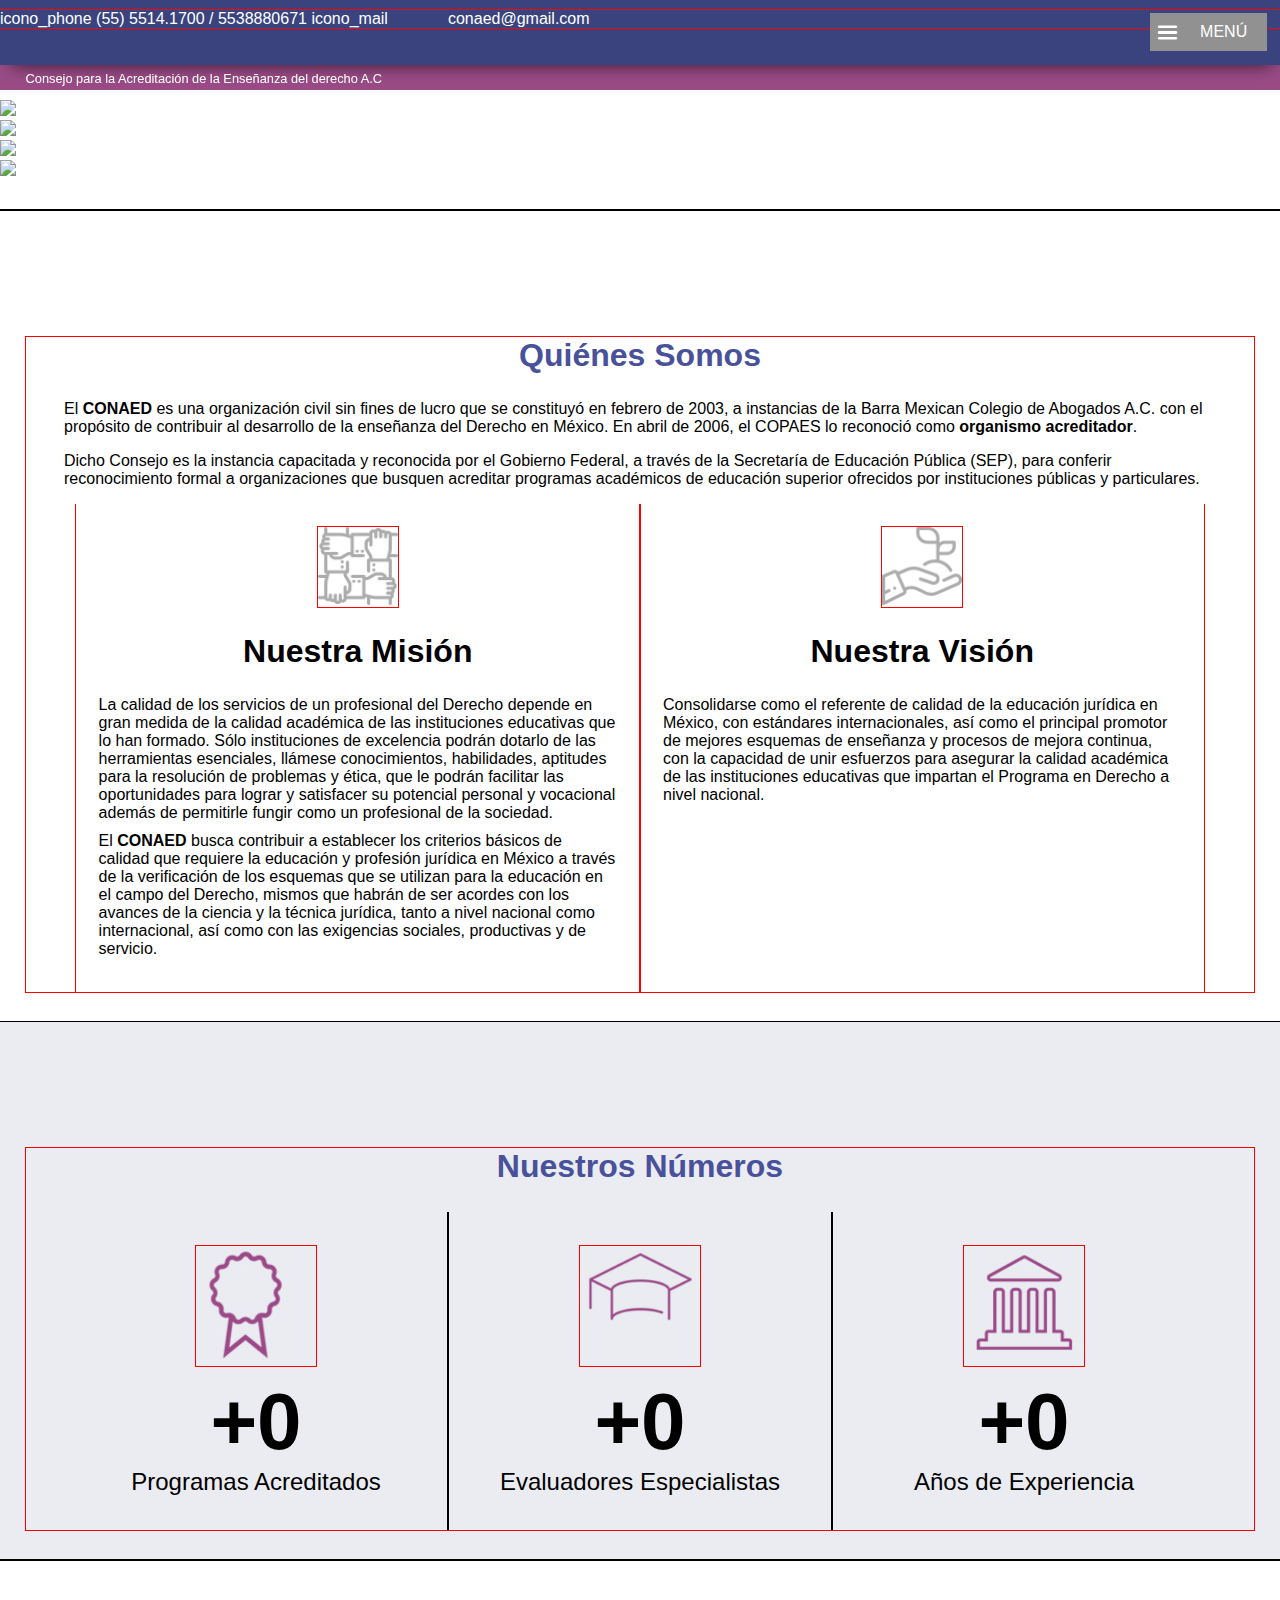
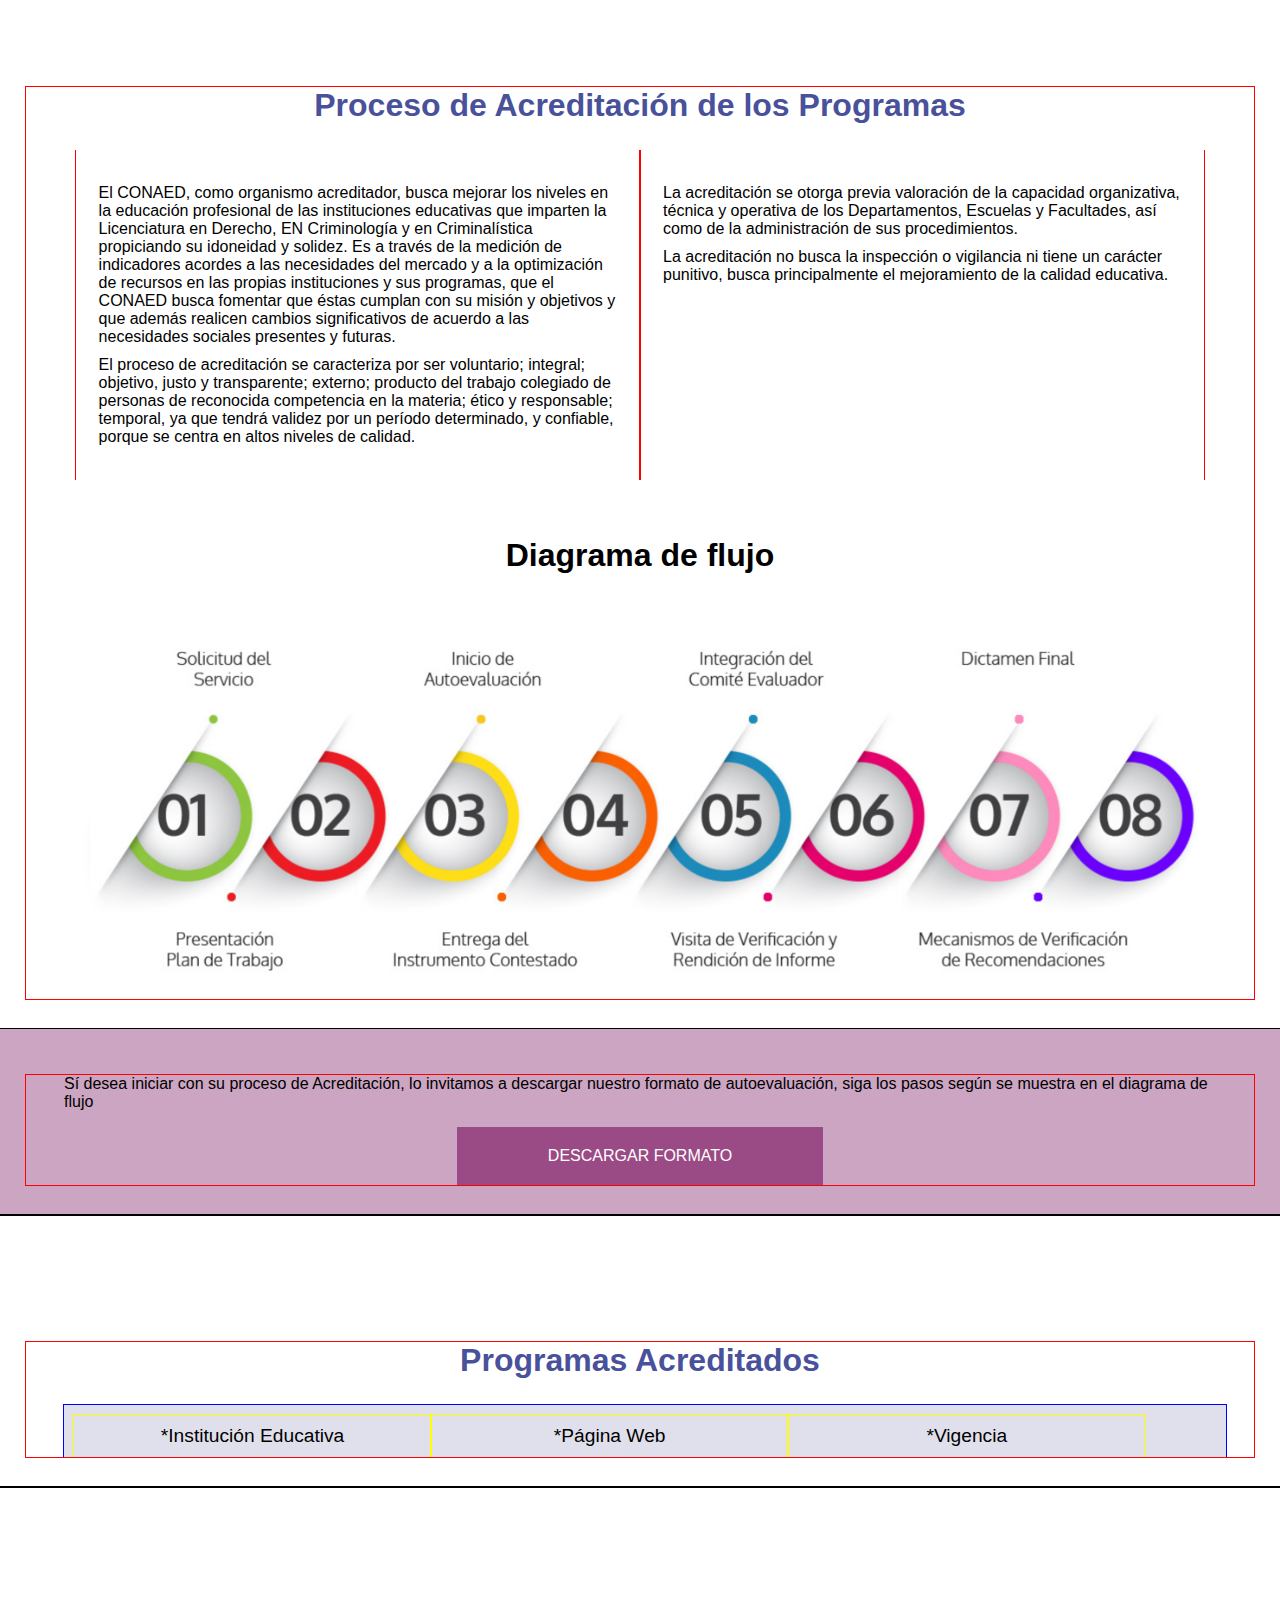
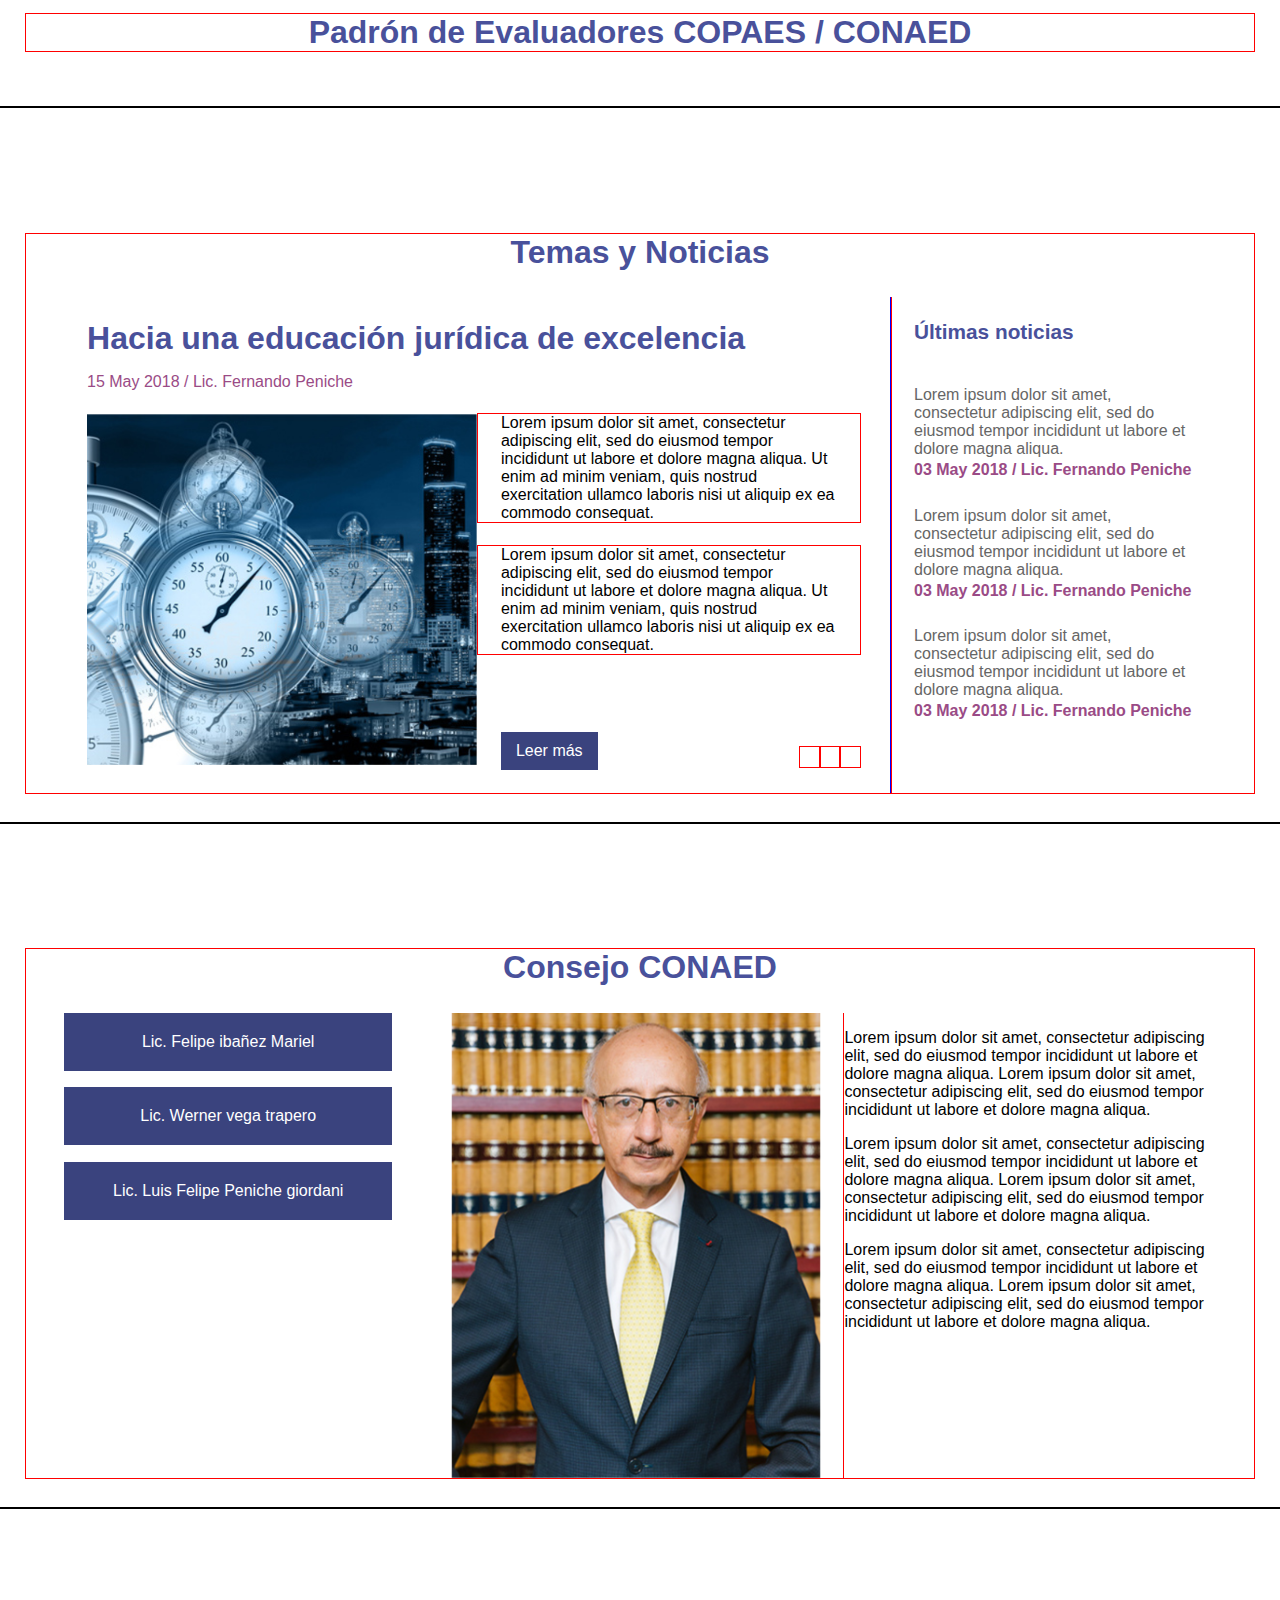
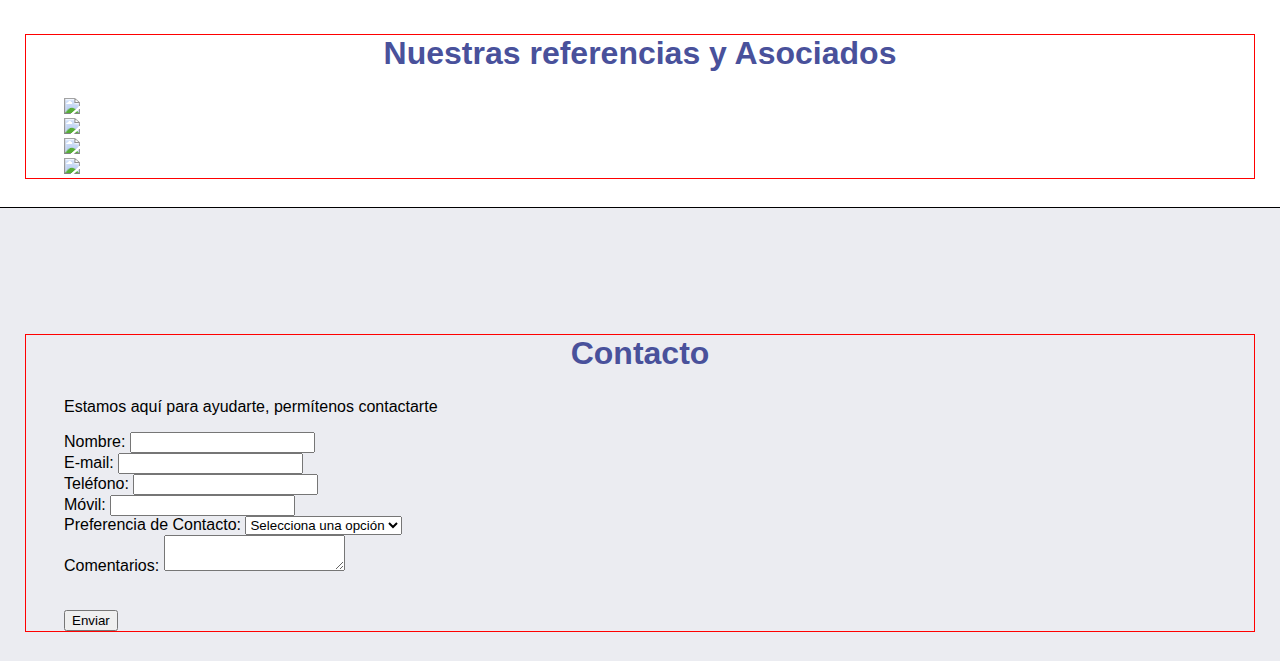
==== index.html @ 398a07a4 "Primer upload" ====
<!doctype html>
<html>
<head>
<meta charset="utf-8">
<title>.:: CONAED ::.</title>
<link href="css/main.css" rel="stylesheet" title="stylesheet" type="text/css" />
<link rel="stylesheet" href="css/swiper.min.css">
<meta name="viewport" content="width=device-width, user-scalable=no">
<meta name="keywords" content="" />
<meta name="description" content="" />
<meta name="author" content="Alejandro Espino-2018" />
<meta name="robots" content="index, follow">
<meta name="revisit-after" content="5 days">
<meta name="language" content="ES">
<meta name="distribution" content="Local">
<meta name="country" content="MX">

<style>

</style>
</head>
<body>

<header>
	<div class="cont_header">
	  <ul class="contact_icons">
		<li><a href="javascript:void(0)" class="phone_icon">icono_phone</a></li>
		<li><a href="tel:5514.1700" class="phone1">(55) 5514.1700 /</a></li>
		<li><a href="tel:5538880671" class="phone2">5538880671</a></li>
		<li><a href="javascript:void(0)" class="email_icon">icono_mail</a></li>
		<li><a href="mailto:conaed@gmail.com" class="email">conaed@gmail.com</a></li>
	  </ul>
	  <a href="javascript:void(0)" class="btn_menu closed">Menú</a>

	 </div><!--cont_header-->
	  <span>Consejo para la Acreditación de la Enseñanza del derecho A.C</span>

<nav class="menu_p">
		<ul>
			
			<li><a href="javascript:void(0)" title="quienes_somos" class="btns_menu">Quienes somos</a></li>
			<li><a href="javascript:void(0)" title="proceso_de_acreditación" class="btns_menu">Proceso de acreditación <br />de los programas</a></li>
			<li><a href="javascript:void(0)" title="programas_acreditados" class="btns_menu">Programas acreditados</a></li>
			<li><a href="javascript:void(0)" title="padron_evaluadores" class="btns_menu">Padrón de evaluadores copaes / conaed</a></li>
			<li><a href="javascript:void(0)" title="consejo" class="btns_menu">Consejo conaed</a></li>
			<li><a href="javascript:void(0)" title="temas" class="btns_menu">Temas y noticias</a></li>
			<li><a href="javascript:void(0)" title="referencias" class="btns_menu">Nuestras referencias <br />y Asociados</a></li>
			
			
			<li><a href="javascript:void(0)" title="contacto" class="btns_menu">Contáctanos</a></li>
		</ul>
	</nav>
	<ul class="btns_call_mobile">
		<li><a href="tel:5514.1700" class="ph1">5514.1700</a>
		<li><a href="tel:5538880671" class="ph2">5538880671</a>
	</ul>
</header>
<section id="slider" class="">
	<div class="swiper-container">
		<div class="swiper-wrapper">
			<div class="swiper-slide"><img src="img/camarasdeseguridad1.png"></div>
			<div class="swiper-slide"><img src="img/camarasdeseguridad2.png"></div>
			<div class="swiper-slide"><img src="img/camarasdeseguridad3.png"></div>
			<div class="swiper-slide"><img src="img/camarasdeseguridad4.png"></div>
		</div>
  	</div>
</section>
<section id="quienes_somos" class="">
	<article>
		<h2 class="fira900">Quiénes Somos</h2>
		<p class="">El <strong>CONAED</strong> es una organización civil sin fines de lucro que se constituyó en febrero de 2003, a instancias de la Barra Mexican Colegio de Abogados A.C. con el propósito de contribuir al desarrollo de la enseñanza del Derecho en México. En abril de 2006, el COPAES lo reconoció como <strong>organismo acreditador</strong>.</p> 

		<p>Dicho Consejo es la instancia capacitada y reconocida por el Gobierno Federal, a través de la Secretaría de Educación Pública (SEP), para conferir reconocimiento formal a organizaciones que busquen acreditar programas académicos de educación superior ofrecidos por instituciones públicas y particulares. </p>

		

		<div class="blocks_cont">
				<div class="block">
					<span class="icon ico1"></span>
					<h3>Nuestra Misión</h3>
					<p>La calidad de los servicios de un profesional del Derecho depende en gran medida de la calidad académica de las instituciones educativas que lo han formado.  Sólo instituciones de excelencia podrán dotarlo de las herramientas esenciales, llámese conocimientos, habilidades, aptitudes para la resolución de problemas y ética, que le podrán facilitar las oportunidades para lograr y satisfacer su potencial personal y vocacional además de permitirle fungir como un profesional de la sociedad.</p>
					<p>El <strong>CONAED</strong> busca contribuir a establecer los criterios básicos de calidad que requiere la educación y profesión jurídica en México a través de la verificación de los esquemas que se utilizan para la educación en el campo del Derecho, mismos que habrán de ser acordes con los avances de la ciencia y la técnica jurídica, tanto a nivel nacional como internacional, así como con las exigencias sociales, productivas y de servicio.</p>	
				</div><!--blocks-->
				<div class="block">
					<span class="icon ico2"></span>
					<h3>Nuestra Visión</h3>
					<p>Consolidarse como el referente de calidad de la educación jurídica en México, con estándares internacionales, así como el principal promotor de mejores esquemas de enseñanza y procesos de mejora continua, con la capacidad de unir esfuerzos para asegurar la calidad académica de las instituciones educativas que impartan el Programa en Derecho a nivel nacional.</p>
				</div>
			</div><!--blocks_cont-->
		
		</article>
</section>
<section id="numeros" class="bg1">
	<article>
		<h2 class="txt-c cl_1 fira900">Nuestros Números</h2>
		<ul class="nums">
			<li>
				<span class="img n_ico1"></span>
				<span id="n1" class="numbers">0</span>
				<span class="titles">Programas Acreditados</span>
			</li>
			<li>
				<span class="img n_ico2"></span>
				<span id="n2" class="numbers">0</span>
				<span class="titles">Evaluadores Especialistas</span>
			</li>
			<li>
				<span class="img n_ico3"></span>
				<span id="n3" class="numbers">0</span>
				<span class="titles">Años de Experiencia</span>
			</li>
		</ul>
	</article>
</section>
<section id="proceso_de_acreditación" class="">
	<article>
		<h2 class="fira900 txt-c cl_1">Proceso de Acreditación de los Programas</h2>
		<div class="blocks_cont">
			<div class="block">
				
				<p>El CONAED, como organismo acreditador, busca mejorar los niveles en la educación profesional de las instituciones educativas que imparten la Licenciatura en Derecho, EN Criminología y en Criminalística propiciando su idoneidad y solidez.  Es a través de la medición de indicadores acordes a las necesidades del mercado y a la optimización de recursos en las propias instituciones y sus programas, que el CONAED busca fomentar que éstas cumplan con su misión y objetivos y que además realicen cambios significativos de acuerdo a las necesidades sociales presentes y futuras.</p>
				<p>El proceso de acreditación se caracteriza por ser voluntario; integral; objetivo, justo y transparente; externo; producto del trabajo colegiado de personas de reconocida competencia en la materia; ético y responsable; temporal, ya que tendrá validez por un período determinado, y confiable, porque se centra en altos niveles de calidad.</p>	
			</div><!--blocks-->
			<div class="block">
				<p>La acreditación se otorga previa valoración de la capacidad organizativa, técnica y operativa de los Departamentos, Escuelas y Facultades, así como de la administración de sus procedimientos. </p>
				<p>La acreditación no busca la inspección o vigilancia ni tiene un carácter punitivo, busca principalmente el mejoramiento de la calidad educativa. 
</p>
				</div>
			</div><!--blocks_cont-->

			<h3>Diagrama de flujo</h3>
			<div class="img_diagrama"><img src="img/d_flujo.png" alt="" /></div>
			
</article>
</section><!--proceso de acreditacion-->
<section id="descarga" class="bg2 np1">
	<article>
		<p class="txt-c">Sí desea iniciar con su proceso de Acreditación, lo invitamos a descargar nuestro formato de autoevaluación, siga los pasos según se muestra en el diagrama de flujo</p>
		<a href="" class="descargas" title="Descargar archivo">DESCARGAR FORMATO</a>
	</article>
</section><!--descargas-->
<section id="programas_acreditados" class="">
	<article>
		<h2>Programas Acreditados</h2>
		<style>
		article .row_titulo{width:100%; display:block; overflow:hidden; height:auto; padding:10px 0 0 10px;outline:1px solid blue;background:#e0e0ec;}
		article .row_titulo span{float:left;width:31%; max-width:32%;text-align:center;outline:1px solid yellow;font-size:1.2em;padding:10px 0;}
		article .row_titulo span:before{content:'*';}
		</style>
		<div class="row_titulo">
			<span class="col1">Institución Educativa</span>
			<span class="col2">Página Web</span>
			<span class="col3">Vigencia</span>
		</div>
	</article>
</section><!--ntec-->
	<section id="padron_evaluadores">
			<article>
					<h2 class="">Padrón de Evaluadores COPAES / CONAED</h2>
			</article>
	</section><!--hogar-->
<section id="temas">
			<article>
					<h2 class="fira900 txt-r cl_1">Temas y Noticias</h2>
					<div class="blocks_cont">
						<div class="block_t">
							<h3>Hacia una educación jurídica de excelencia</h3>
							<span class="sub_">15 May 2018 / Lic. Fernando Peniche</span>
							<div class="img_t"><img src="img/temas/img1.png" alt="" /></div>
							<p>Lorem ipsum dolor sit amet, consectetur adipiscing elit, sed do eiusmod tempor incididunt ut labore et dolore magna aliqua. Ut enim ad minim veniam, quis nostrud exercitation ullamco laboris nisi ut aliquip ex ea commodo consequat. </p>
							<p>Lorem ipsum dolor sit amet, consectetur adipiscing elit, sed do eiusmod tempor incididunt ut labore et dolore magna aliqua. Ut enim ad minim veniam, quis nostrud exercitation ullamco laboris nisi ut aliquip ex ea commodo consequat. </p>
							<a href="" class="leer_mas" id="">Leer más</a>
							<div class="redes_m">
								<a href="" class=""></span>
								<a href="" class=""></span>
								<a href="" class=""></span>
							</div>
							<div class="redes"></div>
					</div>
					<div class="block_t block_t_r">
							<h4>Últimas noticias</h4>
							<ul class="news">
								<li>
									<a href="">
										<span>Lorem ipsum dolor sit amet, consectetur adipiscing elit, sed do eiusmod tempor incididunt ut labore et dolore magna aliqua.</span>
									</a>
									<span class="autor"><strong>03 May 2018 / Lic. Fernando Peniche</strong>
									</span>
								</li>
								<li>
									<a href="">
										<span>Lorem ipsum dolor sit amet, consectetur adipiscing elit, sed do eiusmod tempor incididunt ut labore et dolore magna aliqua.</span>
									</a>
									<span class="autor"><strong>03 May 2018 / Lic. Fernando Peniche</strong>
									</span>
								</li>
								<li>
									<a href="">
										<span>Lorem ipsum dolor sit amet, consectetur adipiscing elit, sed do eiusmod tempor incididunt ut labore et dolore magna aliqua.</span>
									</a>
									<span class="autor"><strong>03 May 2018 / Lic. Fernando Peniche</strong>
									</span>
								</li>
							</ul>
						</div>
			</article>
</section><!--pymes-->
<section id="consejo">
	<article>
		<h2 class="fira900 txt-r cl_1">Consejo CONAED</h2>
		<div class="blocks_cont">
			<ul class="btns_consejo">
				<li>
					<a href="javascript:void(0)" alt="">Lic. Felipe ibañez Mariel</a>
					<div class="profile_mobile">
						<div class="img_c">
								<img src="img/consejo/felipe_ibanez.png" alt="" />
						</div><!--img_c-->

						<div class="resena">
							<p>Lorem ipsum dolor sit amet, consectetur adipiscing elit, sed do eiusmod tempor incididunt ut labore et dolore magna aliqua. Lorem ipsum dolor sit amet, consectetur adipiscing elit, sed do eiusmod tempor incididunt ut labore et dolore magna aliqua.</p>
							<p>Lorem ipsum dolor sit amet, consectetur adipiscing elit, sed do eiusmod tempor incididunt ut labore et dolore magna aliqua. Lorem ipsum dolor sit amet, consectetur adipiscing elit, sed do eiusmod tempor incididunt ut labore et dolore magna aliqua.</p>
							<p>Lorem ipsum dolor sit amet, consectetur adipiscing elit, sed do eiusmod tempor incididunt ut labore et dolore magna aliqua. Lorem ipsum dolor sit amet, consectetur adipiscing elit, sed do eiusmod tempor incididunt ut labore et dolore magna aliqua.</p>
			    		</div>
					</div><!--profile_mobile-->
			    </li>
				<li><a href="javascript:void(0)" alt="">Lic. Werner vega trapero</a></li>
				<li><a href="javascript:void(0)" alt="">Lic. Luis Felipe Peniche giordani</a></li>
			</ul>
			<div class="profile">
				<div class="img_c"><img src="img/consejo/felipe_ibanez.png" alt="" /></div>

				<div class="resena">
					<p>Lorem ipsum dolor sit amet, consectetur adipiscing elit, sed do eiusmod tempor incididunt ut labore et dolore magna aliqua. Lorem ipsum dolor sit amet, consectetur adipiscing elit, sed do eiusmod tempor incididunt ut labore et dolore magna aliqua.</p>
					<p>Lorem ipsum dolor sit amet, consectetur adipiscing elit, sed do eiusmod tempor incididunt ut labore et dolore magna aliqua. Lorem ipsum dolor sit amet, consectetur adipiscing elit, sed do eiusmod tempor incididunt ut labore et dolore magna aliqua.</p>
					<p>Lorem ipsum dolor sit amet, consectetur adipiscing elit, sed do eiusmod tempor incididunt ut labore et dolore magna aliqua. Lorem ipsum dolor sit amet, consectetur adipiscing elit, sed do eiusmod tempor incididunt ut labore et dolore magna aliqua.</p>
			    </div>
			</div><!--profile-->
		</div><!--blocks_cont-->
	</article>
</section><!--Consejo-->
<section id="referencias">
	<article>
		<h2 class="">Nuestras referencias y Asociados</h2>
		<div id="slider_2" class="swiper-container-2">
			<div class="swiper-wrapper">
				<div class="swiper-slide"><img src="img/logo1.png"></div>
				<div class="swiper-slide"><img src="img/logo1.png"></div>
				<div class="swiper-slide"><img src="img/logo1.png"></div>
				<div class="swiper-slide"><img src="img/logo1.png"></div>
			</div>
  		</div>

	</article>
</section><!--consejo-->

<section id="contacto" class="bg1">
		<div class="email_response"></div>
			<article>
					<h2 class="fira900 txt-c cl_1">Contacto</h2>

					<div class="form_cont">
						<p>Estamos aquí para ayudarte, permítenos contactarte</p>
						<form  id="contact_form" class="" action="php/email.php" method="post">
						
							<ul>
								<li>
									<label>Nombre:</label>
									<input type="text" class="br1" name="nombre" required>
								</li>
								<li>
									<label>E-mail:</label>
									<input type="text" class="br1" name="email" required>
								</li>
								<li>
									<label>Teléfono:</label>
									<input type="text" class="br1" name="telefono" required>
								</li>
								<li>
									<label>Móvil:</label>
									<input type="text" class="br1" name="telefono_m" >
								</li>
								<li>
									<label>Preferencia de Contacto:</label>
									<select name="preferencia" required>
										<option value="1">Selecciona una opción</option>
										<option value="email">E-mail</option>
										<option value="telefono">Teléfono</option>
										<!--<option value="capacitacion">Capacitación</option>
										<option value="ventas">Ventas</option>-->
									</select>
									
									
								</li>
								<li>
									<label>Comentarios:</label>
									<textarea class="msnj" name="mensaje"></textarea>
								</li>
							</ul>
							<!--<input type="hidden" name="mensaje" value="0" />-->
							<div class="g-recaptcha" style="margin:3% 0;" data-sitekey="6LdGkUMUAAAAAGipt7t5vb2vQnVtgVpjVswEBrV4" required></div>
							
							<input type="submit" value="Enviar" class="btn_enviar" id="btn_envio" >
						</form>
					</div><!--form_cont-->

			</article>
	</section><!--productos-->
	<ul class="redes_bottom">
		<li><a href="javascript:void(0)" alt="" class="fb" ></a></li>
		<li><a href="" alt="" class="tw" ></a></li>
		<li><a href="" alt="" class="in" ></a></li>
	</ul>
	
	<footer class="bg3">
	</footer>
<!--</div><!--main_wrapper-->
</body>
<script src="js/jquery-3.3.1.min.js"></script>
<script src="js/animate_numbers.js"></script>
<script src="js/main.js"></script>
<!--<script src="js/swiper.min.js"></script>-->
<!--<script src="//maps.googleapis.com/maps/api/js?key=AIzaSyBS1xV-Sum8FnUGvI4YVjcupvxiZHRPJAg" async defer type="text/javascript"></script>-->


<!--<script src="js/map.js"></script>-->
<!--<script src='https://www.google.com/recaptcha/api.js'></script>-->

<script>
	
/*window.onload = function () {
$("#pre-load-web").fadeOut(1000,function() { 
 $(this).remove();
 $("body").css({"overflow-y":"auto"}); }); 
};

/*
$(document).ready(function(){
  $("body").css({"overflow-y":"hidden"});
    var alto=$(window).height();
    $('body').append('<div id="pre-load-web"><div id="imagen-load"><img src="/img/logo_sasec.png" /><span>Cargando...</span><span><img src="/img/loading_spinner.gif" style="width:50px; height:50px;" alt="" /></span></div></div>');
    $('#pre-load-web').css({height:alto+"px"}); 
       
    $("#imagen-load").css({"margin-top":(alto/2)-30+"px"}); 
});     

*/


	var swiper = new Swiper('.swiper-container',{
    speed: 300,
    autoplay: true,
    loop:4,
    lazyLoading: true

});
	var swiper2 = new Swiper('.swiper-container-2',{
    speed: 200,
    autoplay: true,
    loop:true,
    slidesPerView: 3,
    lazyLoading: true


});
</script>

</html>
---- css/main.css ----
body{margin:0; padding:0;min-width:300px;font-size:1em; font-family: arial;}
a{text-decoration:none;}
ul,ol{list-style: none; padding:0; margin:0;}
h3,h4,h5{width:90%;margin:5%;font-size:2em; text-align:center;}
header{background: #9a4b86; position:fixed;top:0; left:0;height:90px;max-height:90px;color:#FFF;width:100%;max-width:100%;z-index:5;}
header span{width:100%;display: block; font-size:0.8em;position:absolute;z-index:1;bottom:5%;left:2%;}
.cont_header{width:100%;background:#3a437e;color:#FFF;height:45px;max-height:45px;overflow: hidden;position:relative;padding:10px 0;-webkit-box-shadow: 2px 10px 18px -10px rgba(0,0,0,0.69);-moz-box-shadow: 2px 10px 18px -10px rgba(0,0,0,0.69);box-shadow: 2px 10px 18px -10px rgba(0,0,0,0.69);}
.cont_header ul.contact_icons{float:left;width:100%;outline:1px solid red;}
.cont_header ul.contact_icons li{display:inline-block;}
.cont_header ul.contact_icons li a{text-decoration: none;color:#FFF;font-size:1em;}
.cont_header ul.contact_icons li:last-child{margin-left:2%; padding-left:30px;}
.cont_header a.btn_menu{position:absolute;top:20%;right:1%; padding:10px 20px; text-transform:uppercase;background-color:#919191;color:#FFF;z-index:3;padding-left:50px;}
.main_wrapper{position:relative;}
.cont_header a.btn_menu.closed{background-image:url(../img/burguer.png); background-repeat: no-repeat; background-size:18% 40%; background-position:7px 12px; }

.cont_header a.btn_menu.opened{background-image:url(../img/cross.png); background-repeat: no-repeat; background-size: 17% 61%;background-position: 8px 8px;padding-left:33px;}
header nav{width:400px;overflow:hidden;background:#3a437e;position:absolute;right:-400px;z-index:3;display:block;padding:50px 0 50px;}
header nav ul{width:100%;} 
header nav ul li{float:left;width:80%;padding-right:10px;}
header nav ul li a.btns_menu{display:block; text-decoration:none;width:100%;padding:10px;text-align: right;color:#FFF;text-transform: uppercase; font-size:1.2em;}
header nav ul li a.btns_menu:hover, .selected_c{background:#9a4b86;}
header ul.btns_call_mobile{display: flex;align-items: center;position:absolute; z-index:-1;width:100%;top:0;}
header ul.btns_call_mobile li{width:50%; max-width: 50%;background:#3a437e;border-top:1px solid #FFF;}
header ul.btns_call_mobile li:first-child{border-right:2px solid #FFF;}
header ul.btns_call_mobile li a{display:block; padding:10px 5px; text-align: center;font-size:1.2em;color:#FFF;}
section{width:100%; position:relative;padding:100px 0 30px 0;outline:1px solid#000;}

article{width:90%;margin:0 auto;padding:0 3%;outline:1px solid red;}
article h2{width:100%;text-align:center;font-size:2em;color:#49519b;}
article .blocks_cont{width:100%; overflow:hidden;display: flex;
  justify-content: center;/*align-items: center;*/}
article .blocks_cont .block{width:45%;padding:2%; display:inline-block; outline:1px solid red;}
article .blocks_cont .block p{margin:2% 0;}
article .blocks_cont .block span.icon{width:80px; height:80px; margin:0 auto; display:block; 
outline:1px solid red; margin-bottom:5%;}
article .blocks_cont .block_t{width:70%;padding:2%; display:inline-block; outline:1px solid red;overflow:hidden;}
article .blocks_cont .block_t .img_t{width:50%;float:left;margin-top:3%;max-width:50%;}
article .blocks_cont .block_t .img_t img{width:100%; height:100%;}
article .blocks_cont .block_t p{max-width:43%; float:left;padding:0 3%;margin:3% 0 0px; outline:1px solid red;}
article .blocks_cont .block_t  h3{width:100%; margin:0 0 2% 0; color:#49519b;text-align: left;}
.block_t_r{width:25%!important;outline:1px solid blue!important;float:left;}
article .blocks_cont .block_t span.sub_{color:#9a4b86;float:left;width:100%;}
.img_t{width:50%;}
article .blocks_cont .block_t h4{font-size:1.3em;font-weight:bold;color:#49519b;text-align: left;margin:0 0 2% 0;float:left; width:100%;}
article .blocks_cont .block_t a.leer_mas{padding:10px 15px; text-align: center; color:#FFF;background:#3a437e; float:left;margin:10% 0 0 3%;}
article .blocks_cont .block_t ul.news{width:100%; overflow:hidden;margin-top:8%;float:left;}
article .blocks_cont .block_t ul.news li{float:left;margin:5% 0;}
article .blocks_cont .block_t ul.news li a{display:block; color:#666;}
article .blocks_cont .block_t ul.news li a:hover{text-decoration:underline;}
article .blocks_cont .block_t ul.news li span{width:100%;}
article .blocks_cont .block_t ul.news li span.autor{margin-top:1%;color:#9a4b86;float:left;}
article .blocks_cont .block_t .redes_m{float:right;margin:12% 1% 0 0%}
article .blocks_cont .block_t .redes_m a{float:left; width:20px; height:20px; outline: 1px solid red;}
article .blocks_cont ul.btns_consejo{width: 30%;display: inline-block;margin-right:5%;}
article .blocks_cont ul.btns_consejo li{width:100%;float:left;margin-bottom:5%;}
article .blocks_cont ul.btns_consejo li a{display:block; padding:20px 10px;text-align: center;background:#3a437e;color:#FFF;}
article .blocks_cont .profile{width:70%; display: flex;}
article .blocks_cont .profile .img_c{width:50%; display:inline-block;margin-right:3%;}
article .blocks_cont .profile .img_c img{width: 100%;height:100%;}
article .blocks_cont .profile .resena{width:50%; display:inline-block;outline:1px solid red;}
article ul.nums{width:100%;overflow:hidden;display:flex;align-items: center;}
article ul.nums li{width:30%;padding:3%;display: inline-block;outline:1px solid #000;}
article ul.nums li span.img{width:120px; height:120px;display:block; margin:0 auto; outline:1px solid red;}
article ul.nums li span.titles{width:100%; display:block; margin:0 auto; text-align: center;font-size: 1.5em;}
article ul.nums li span.numbers{width:100%; text-align: center; font-size:5em;margin:0 auto; display:block;margin-top:3%;font-weight: bold;}
article ul.nums li span.numbers:before{content:'+';}

.descargas{margin:0 auto;display:block;width:30%; padding:20px 10px; color:#FFF;background:#9a4b85;text-align: center;}
.ico1{background-image:url(../img/ico1.png); background-repeat:no-repeat;background-size:contain;}
.ico2{background-image:url(../img/ico2.png); background-repeat:no-repeat;background-size:contain;}

.n_ico1{background-image:url(../img/ico1_3.png); background-repeat:no-repeat;background-size:contain;}
.n_ico2{background-image:url(../img/ico1_1.png); background-repeat:no-repeat;background-size:contain;}
.n_ico3{background-image:url(../img/ico1_2.png); background-repeat:no-repeat;background-size:contain;}
article .img_diagrama{width:100%; height:auto;}
article .img_diagrama img{width:100%; height:100%;}
.phone1, .phone2{display:block;}
.bg1{background-color:#ebecf1;}
.bg2{background-color:#cca5c3;}
.np1{padding:30px 0 30px 0;}
.fb{background-image:url(../img/fb.png); background-repeat:no-repeat;background-size:cover;background-position:0 0;}
.tw{background-image:url(../img/tw.png); background-repeat:no-repeat;background-size:cover;background-position:0 0;}
.lnk{background-image:url(../img/lnk.png); background-repeat:no-repeat;background-size:cover;background-position:0 0;}
.profile_mobile{display:none;}

@media screen and (max-width:768px) and (min-width:400px){

.profile_mobile{display:block;overflow:hidden;}
.profile{display:none!important;}
.cont_header a.btn_menu{padding-right:0!important;text-indent: -999999px;background-size:17% 60%;background-position: 7px 10px;padding-left:40px;}
.cont_header a.btn_menu.closed{background-size:60% 40%; padding-left: 40px;}
.cont_header a.btn_menu.opened{background-size:60% 60%;background-position: 8px 8px;padding-left: 40px;}
header nav ul li{width:95%;}
.phone1, .phone2{display:none;}
article .blocks_cont{display:block;}
article .blocks_cont .block{width:100%;margin:2% 0;}
article ul.nums{display:block;}
article ul.nums li{display:block;width:100%;margin-bottom:10%;}
article .blocks_cont .block_t{width: 96%;}
article .blocks_cont .block_t .img_t, article .blocks_cont .block_t p{width:98%;max-width:98%;padding-left:0;}
article .blocks_cont .block_t .redes_m{margin:13% 3% 0 0%}
.block_t_r{width:100%!important;}

article .blocks_cont ul.btns_consejo{width: 100%;}
article .blocks_cont .profile_mobile .img_c{width:100%; float:left;margin-right:0%;margin-bottom:5%;}
article .blocks_cont .profile_mobile .img_c img{width:100%; height:100%;}

}
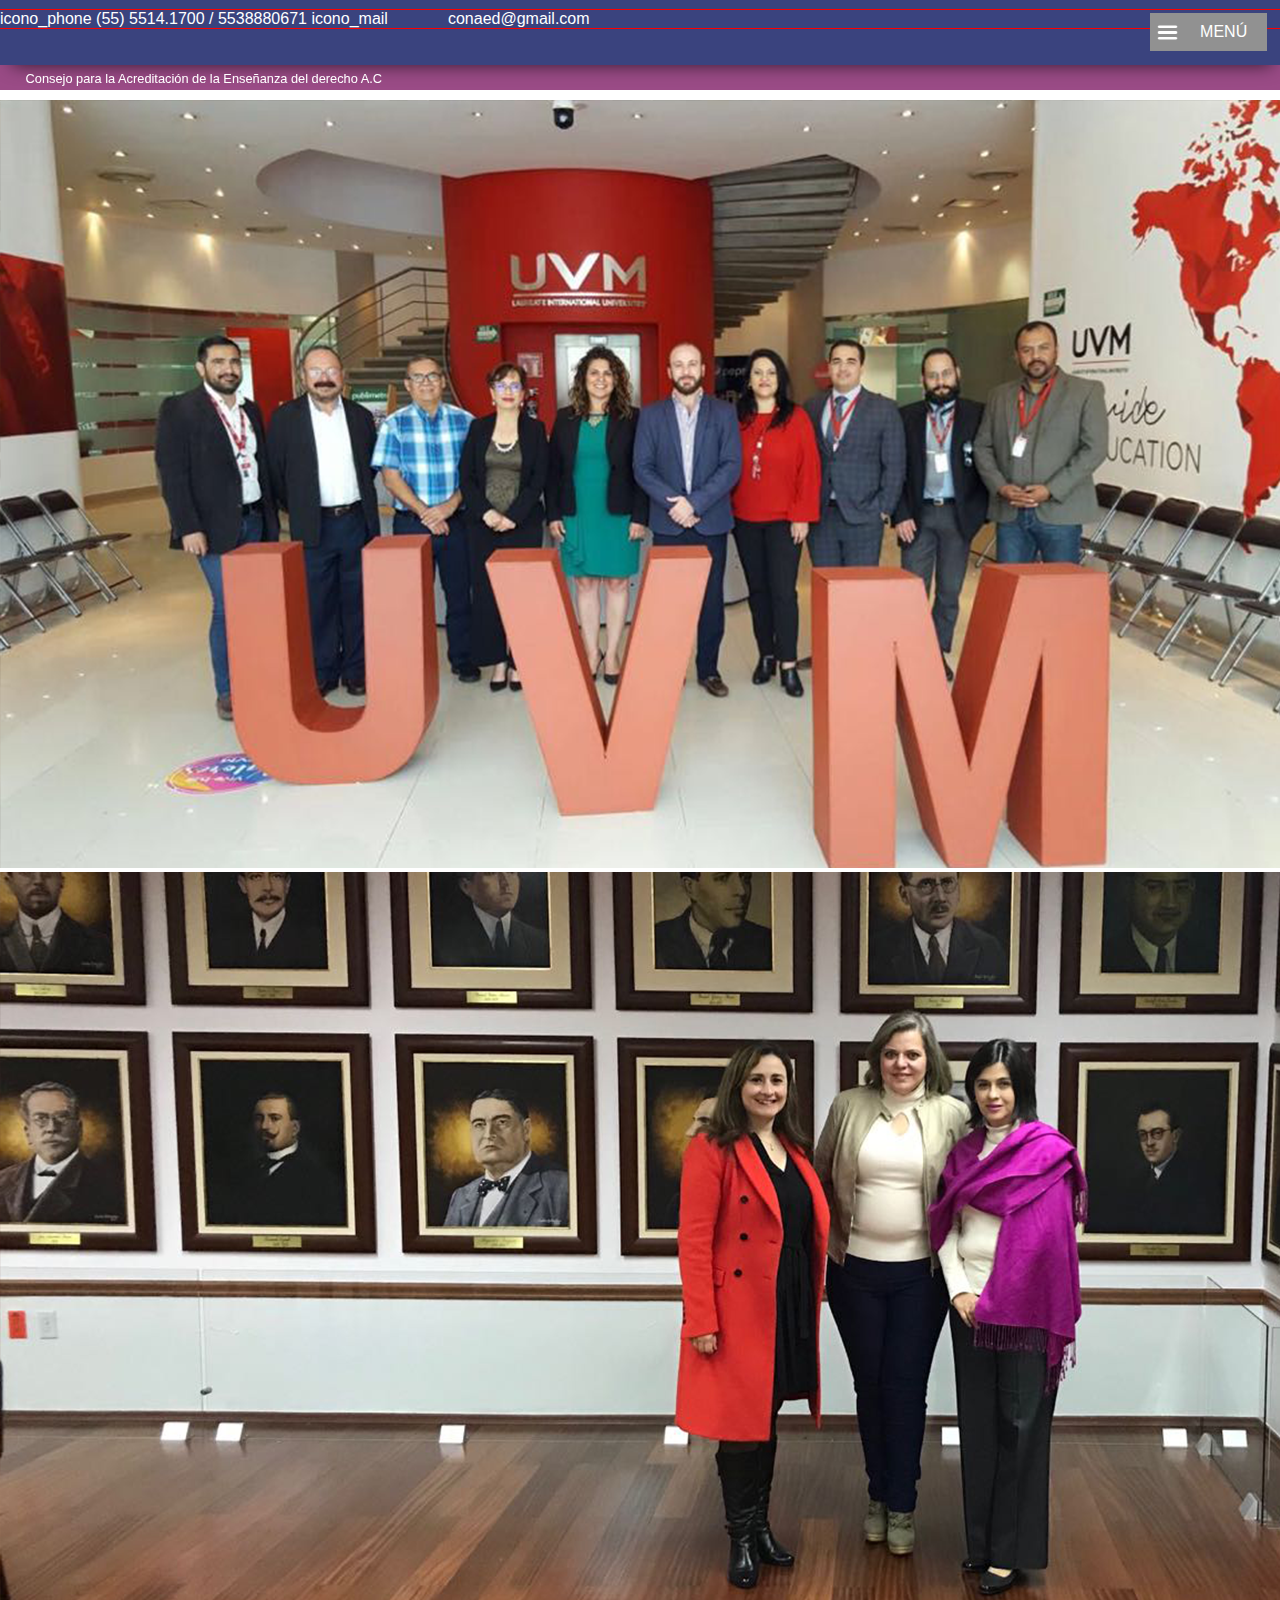
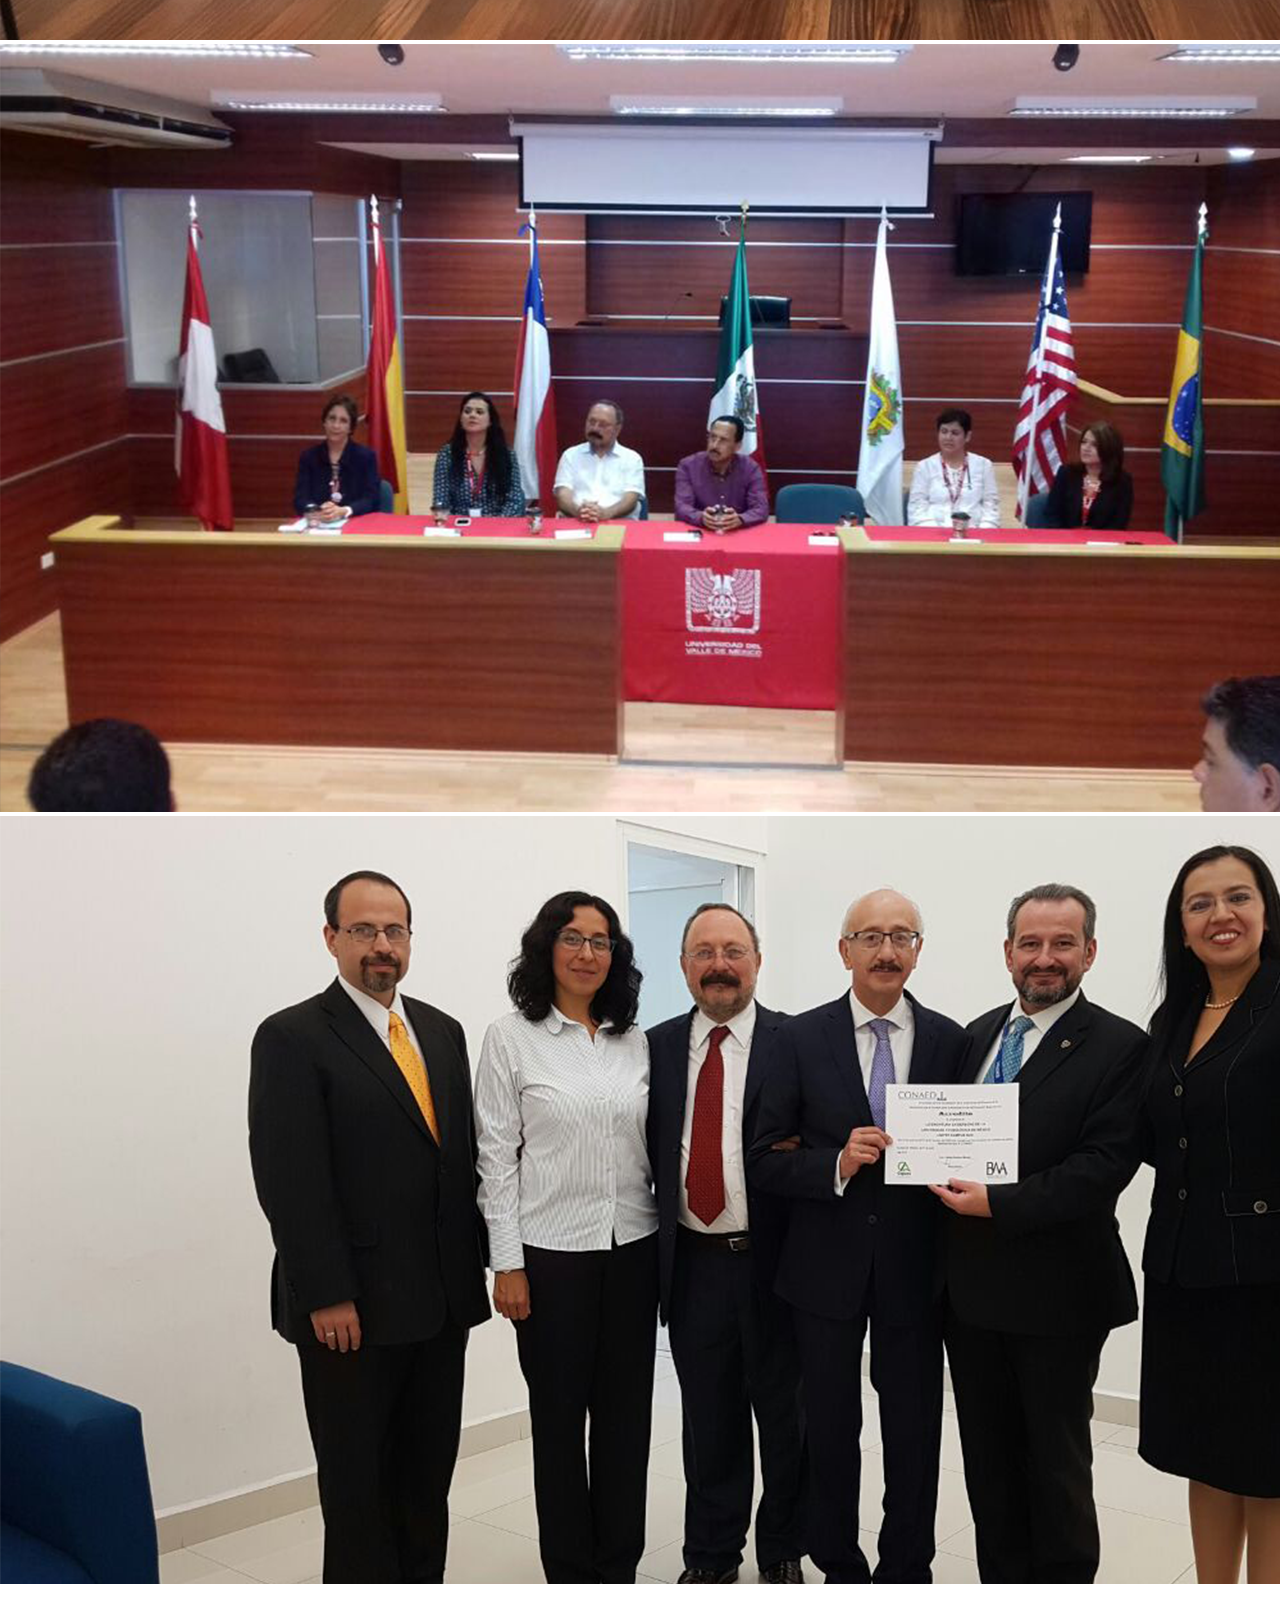
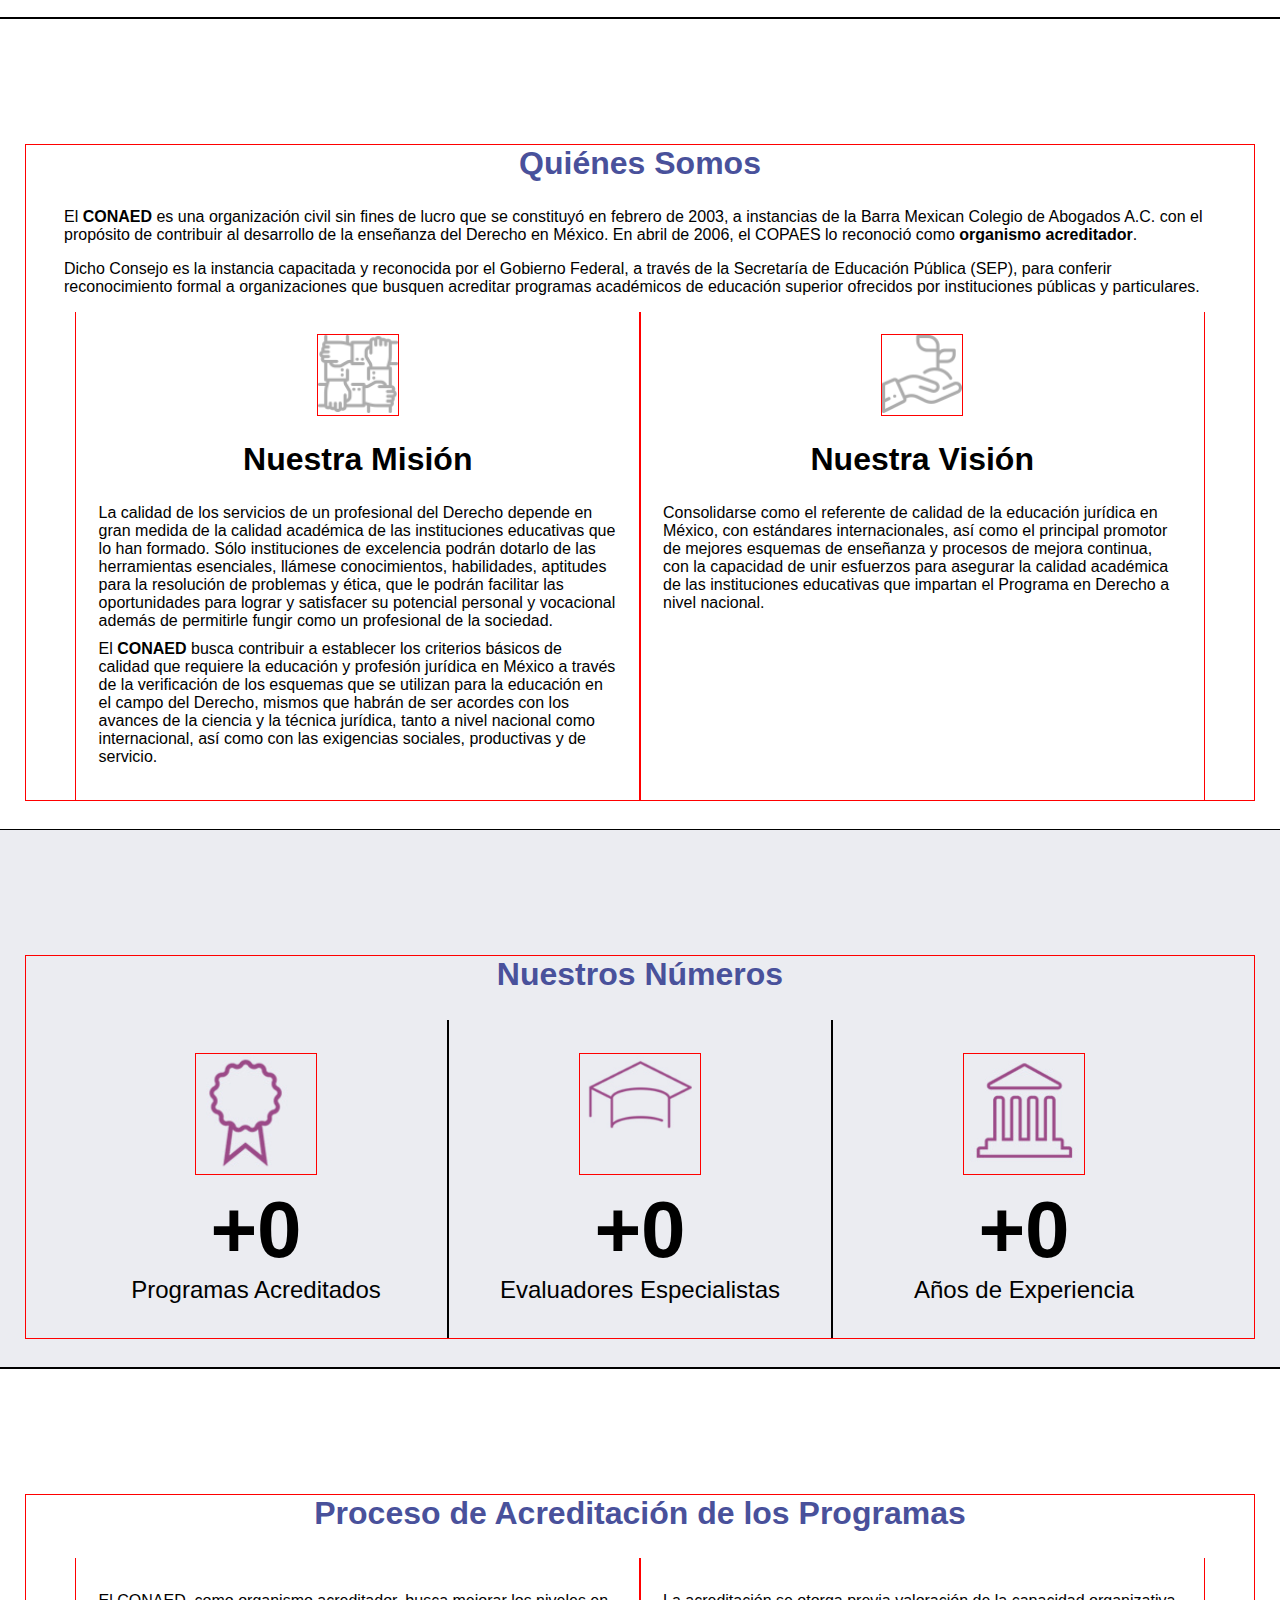
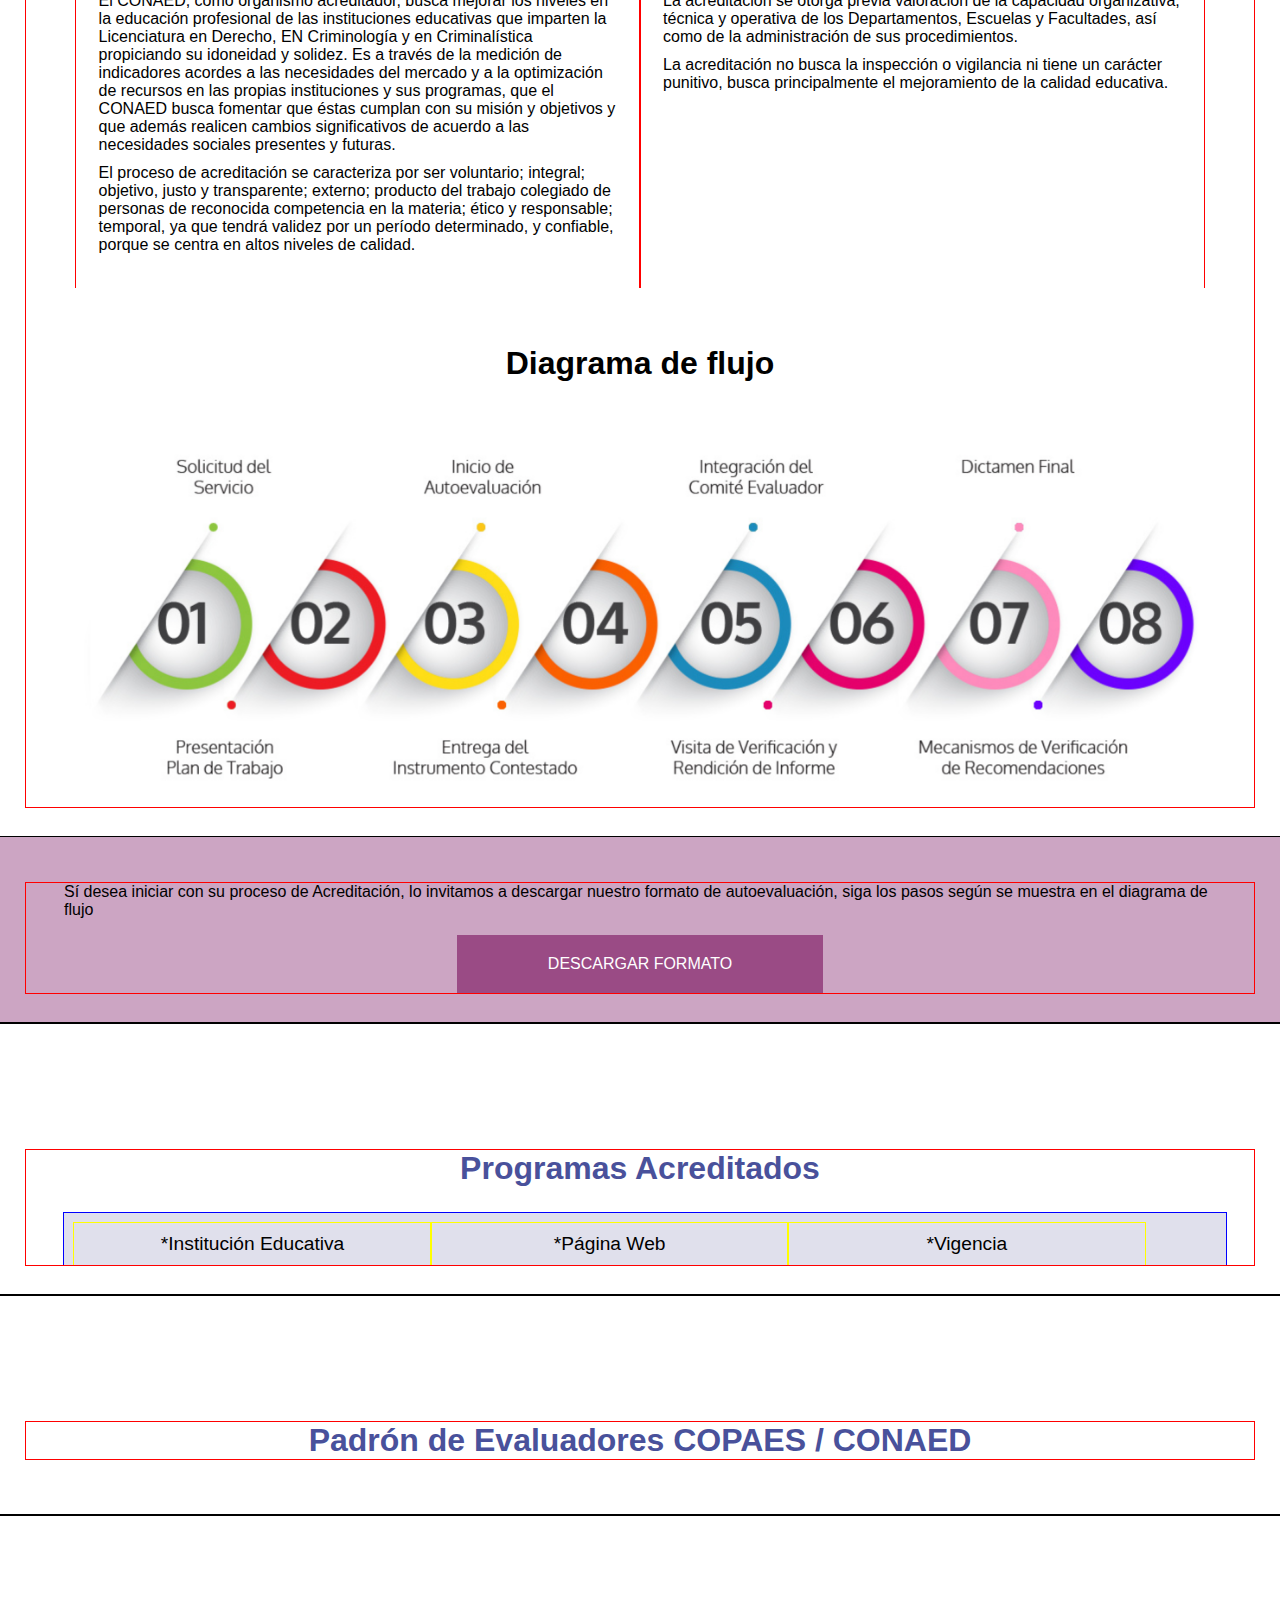
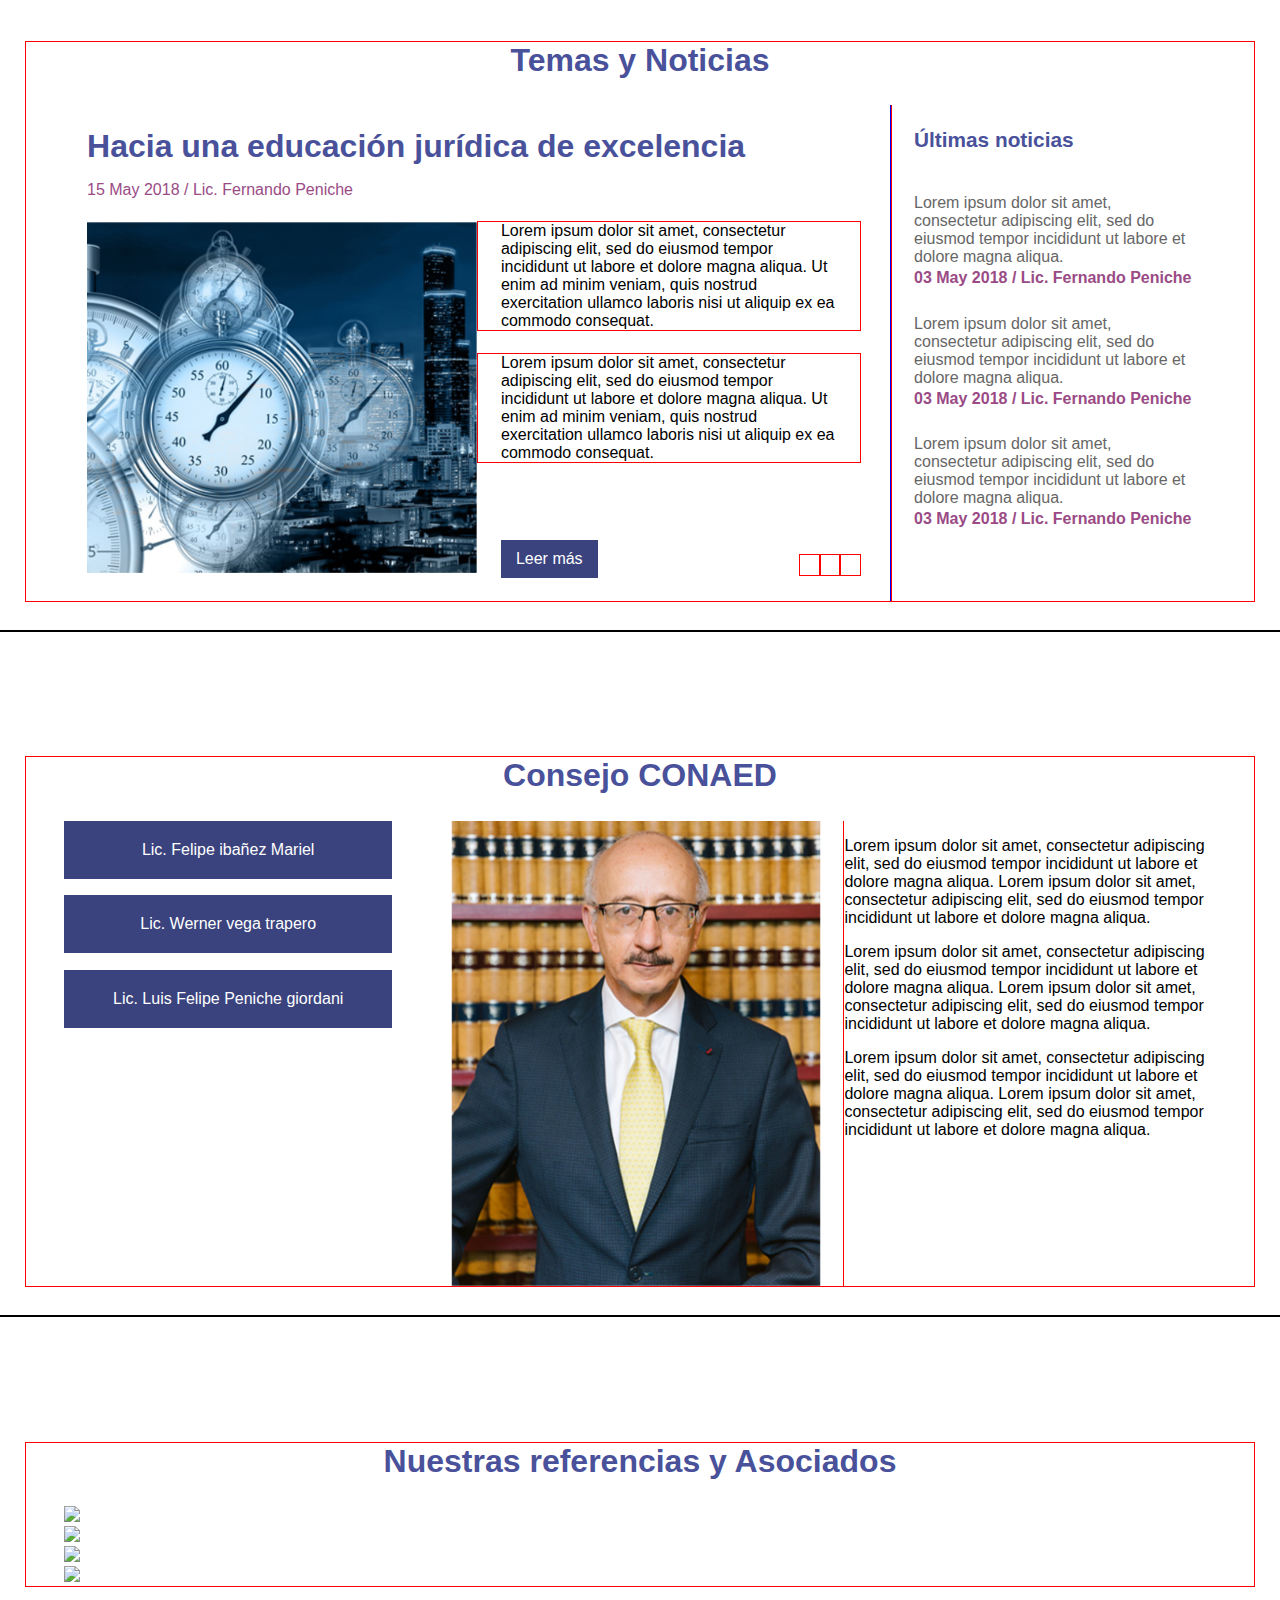
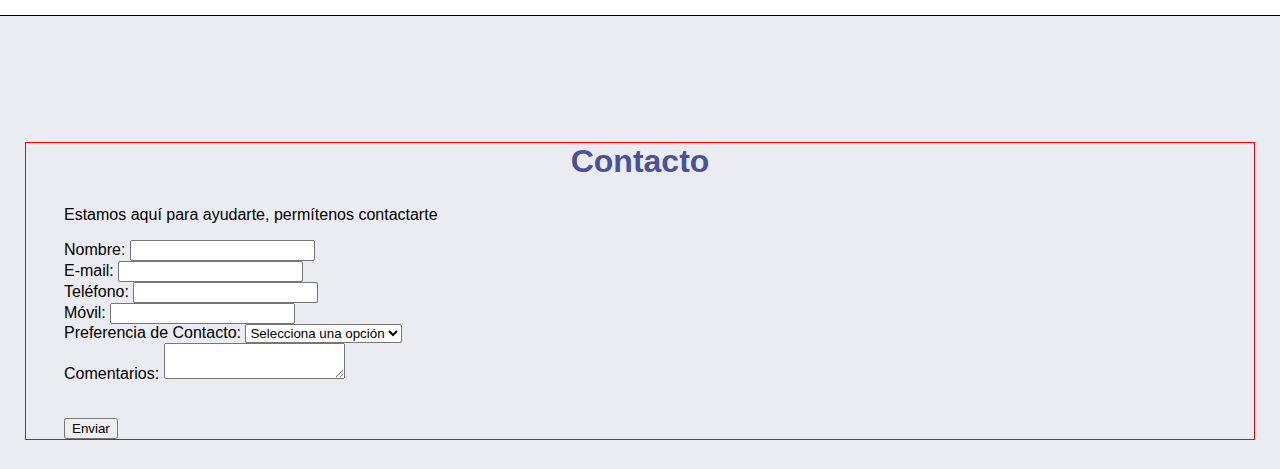
==== commit 038f7f05: "file new" ====
--- a/index.html
+++ b/index.html
@@ -58,10 +58,10 @@
 <section id="slider" class="">
 	<div class="swiper-container">
 		<div class="swiper-wrapper">
-			<div class="swiper-slide"><img src="img/camarasdeseguridad1.png"></div>
-			<div class="swiper-slide"><img src="img/camarasdeseguridad2.png"></div>
-			<div class="swiper-slide"><img src="img/camarasdeseguridad3.png"></div>
-			<div class="swiper-slide"><img src="img/camarasdeseguridad4.png"></div>
+			<div class="swiper-slide"><img src="img/slider/img_1.png"></div>
+			<div class="swiper-slide"><img src="img/slider/img_2.png"></div>
+			<div class="swiper-slide"><img src="img/slider/img_3.png"></div>
+			<div class="swiper-slide"><img src="img/slider/img_4.png"></div>
 		</div>
   	</div>
 </section>
@@ -319,7 +319,7 @@
 <script src="js/jquery-3.3.1.min.js"></script>
 <script src="js/animate_numbers.js"></script>
 <script src="js/main.js"></script>
-<!--<script src="js/swiper.min.js"></script>-->
+<script src="js/swiper.min.js"></script>
 <!--<script src="//maps.googleapis.com/maps/api/js?key=AIzaSyBS1xV-Sum8FnUGvI4YVjcupvxiZHRPJAg" async defer type="text/javascript"></script>-->
 
 
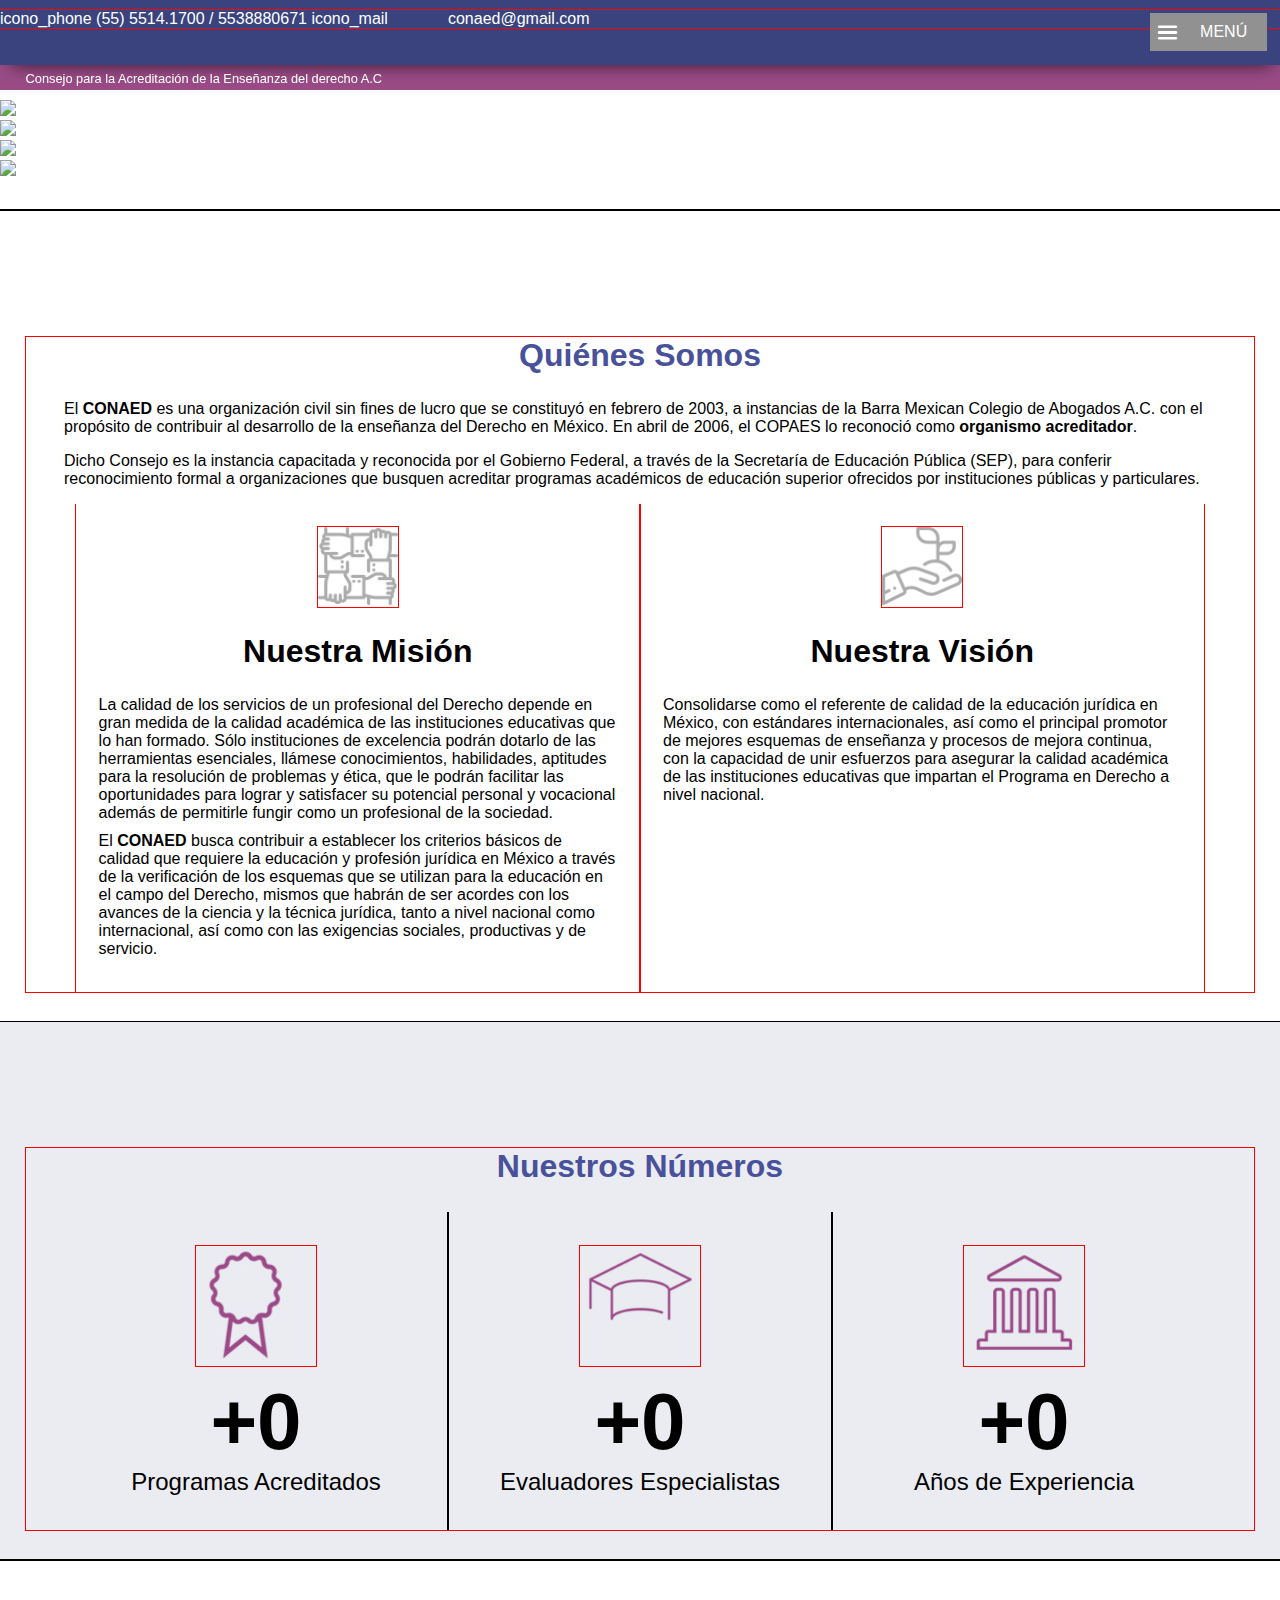
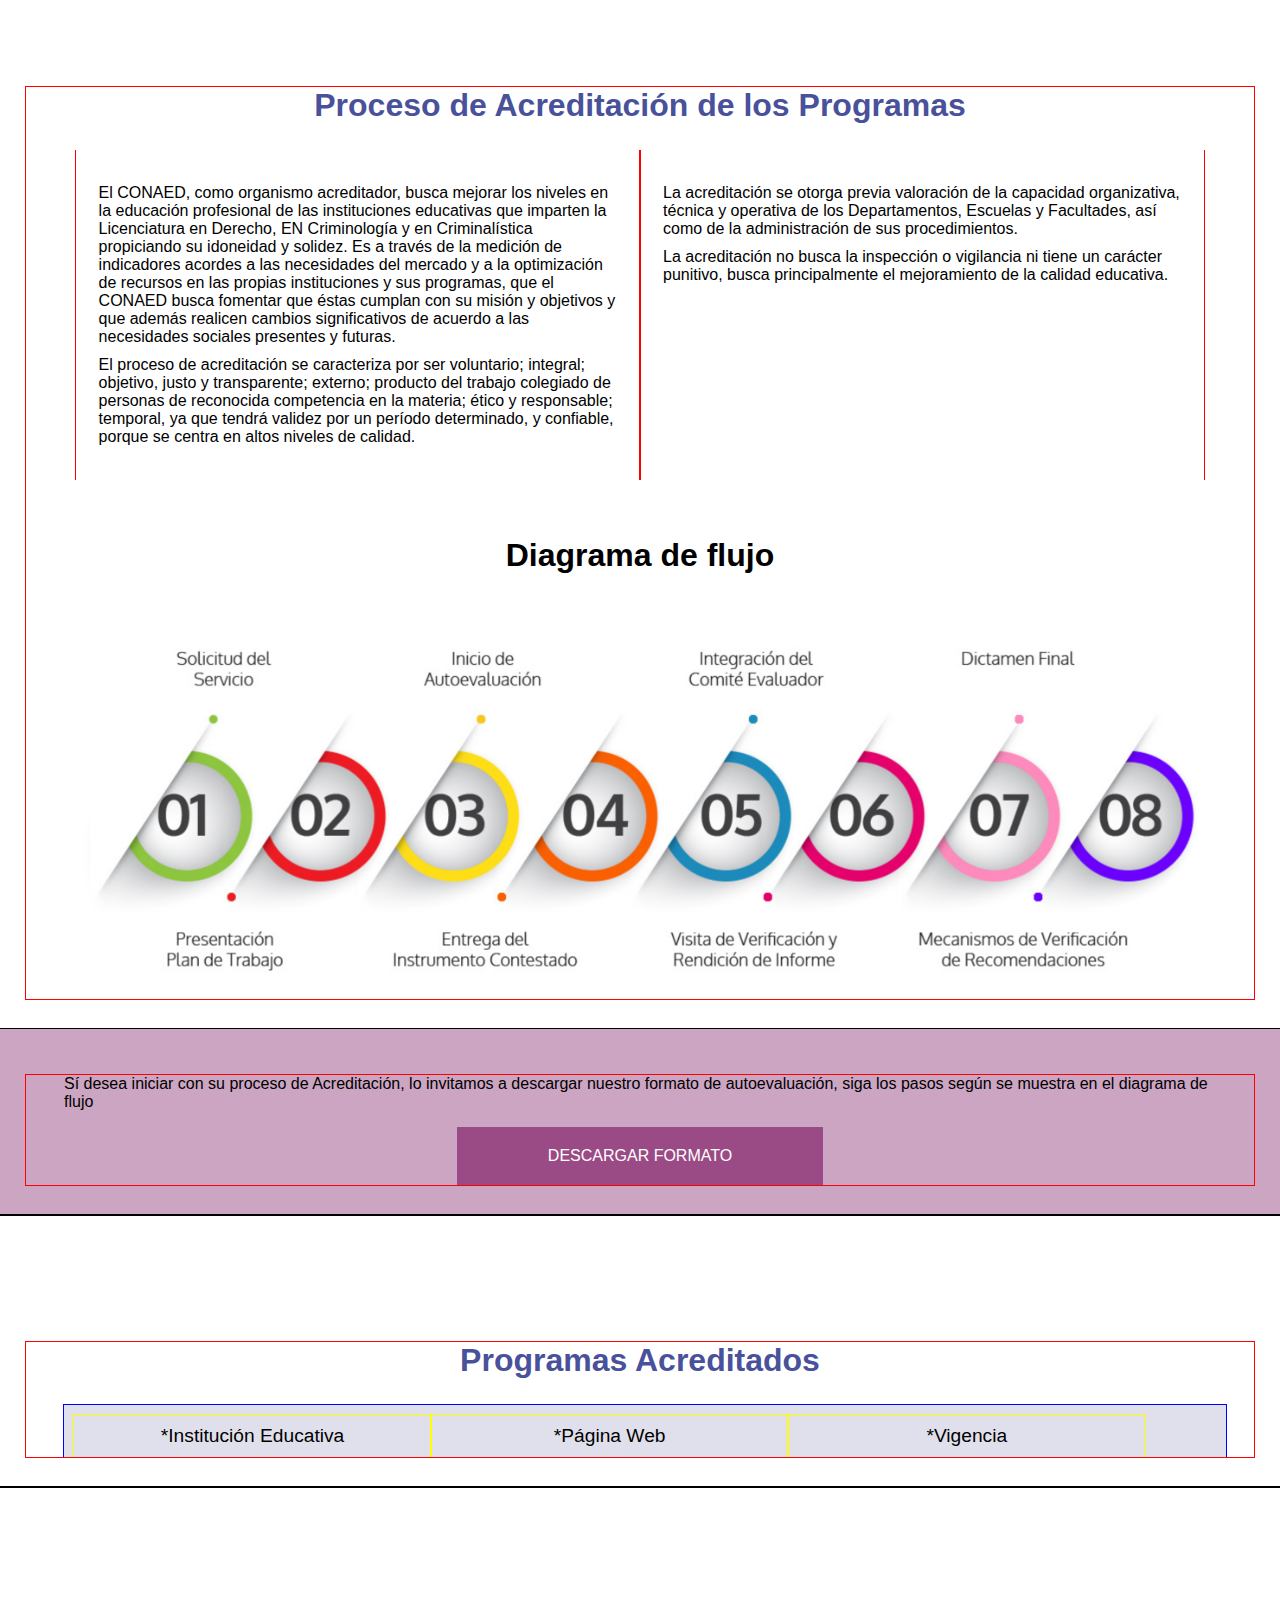
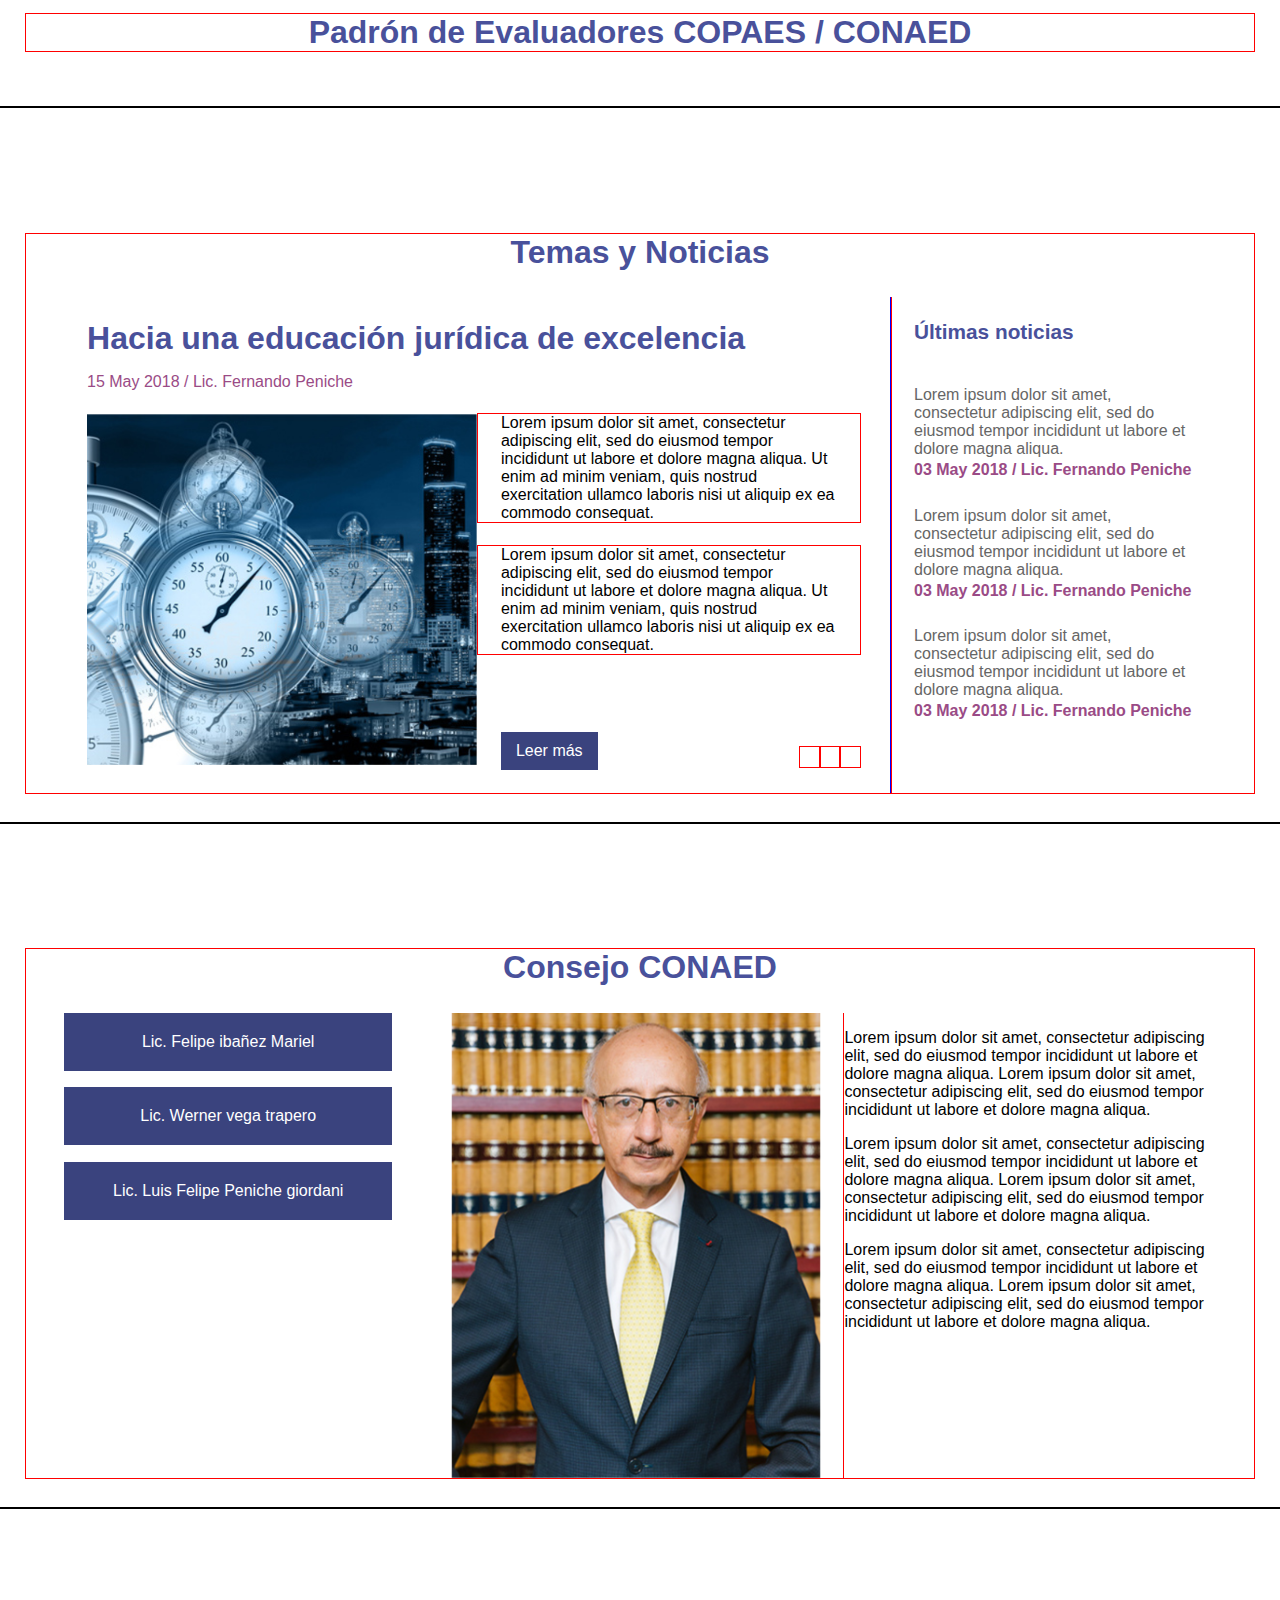
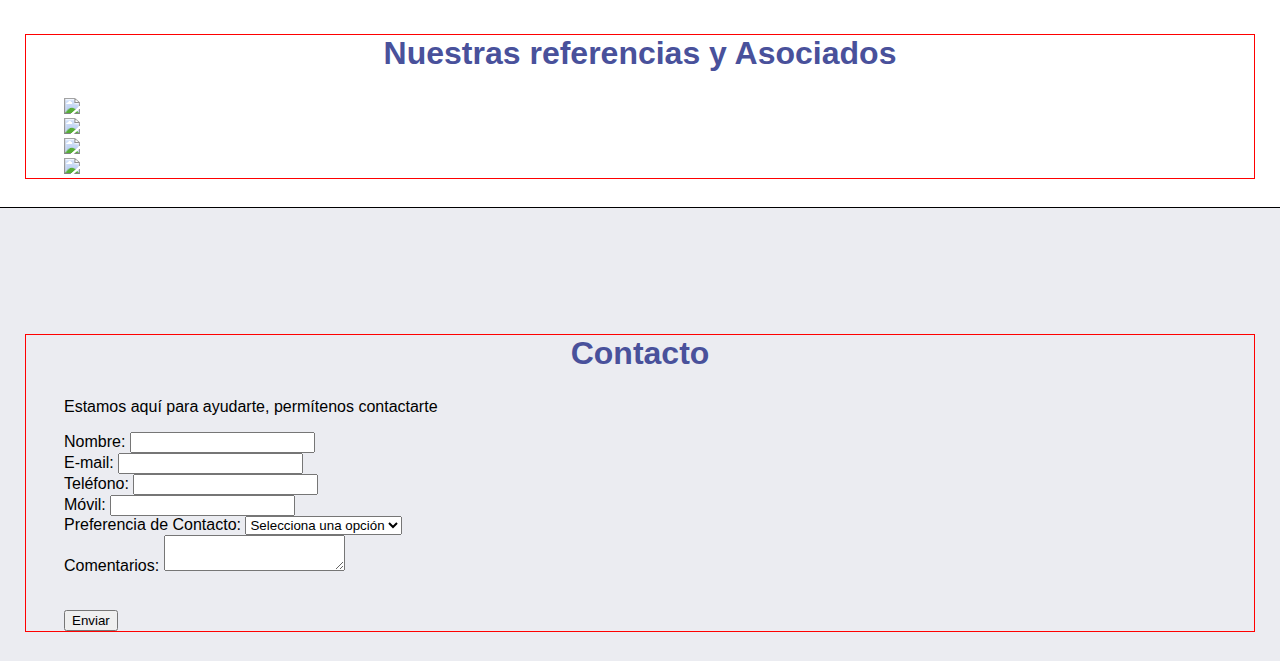
==== commit fcc2c6b2: "Merge branch 'master' of https://github.com/icemosco/conaed" ====
--- a/index.html
+++ b/index.html
@@ -58,10 +58,10 @@
 <section id="slider" class="">
 	<div class="swiper-container">
 		<div class="swiper-wrapper">
-			<div class="swiper-slide"><img src="img/slider/img_1.png"></div>
-			<div class="swiper-slide"><img src="img/slider/img_2.png"></div>
-			<div class="swiper-slide"><img src="img/slider/img_3.png"></div>
-			<div class="swiper-slide"><img src="img/slider/img_4.png"></div>
+			<div class="swiper-slide"><img src="img/camarasdeseguridad1.png"></div>
+			<div class="swiper-slide"><img src="img/camarasdeseguridad2.png"></div>
+			<div class="swiper-slide"><img src="img/camarasdeseguridad3.png"></div>
+			<div class="swiper-slide"><img src="img/camarasdeseguridad4.png"></div>
 		</div>
   	</div>
 </section>
@@ -319,7 +319,7 @@
 <script src="js/jquery-3.3.1.min.js"></script>
 <script src="js/animate_numbers.js"></script>
 <script src="js/main.js"></script>
-<script src="js/swiper.min.js"></script>
+<!--<script src="js/swiper.min.js"></script>-->
 <!--<script src="//maps.googleapis.com/maps/api/js?key=AIzaSyBS1xV-Sum8FnUGvI4YVjcupvxiZHRPJAg" async defer type="text/javascript"></script>-->
 
 
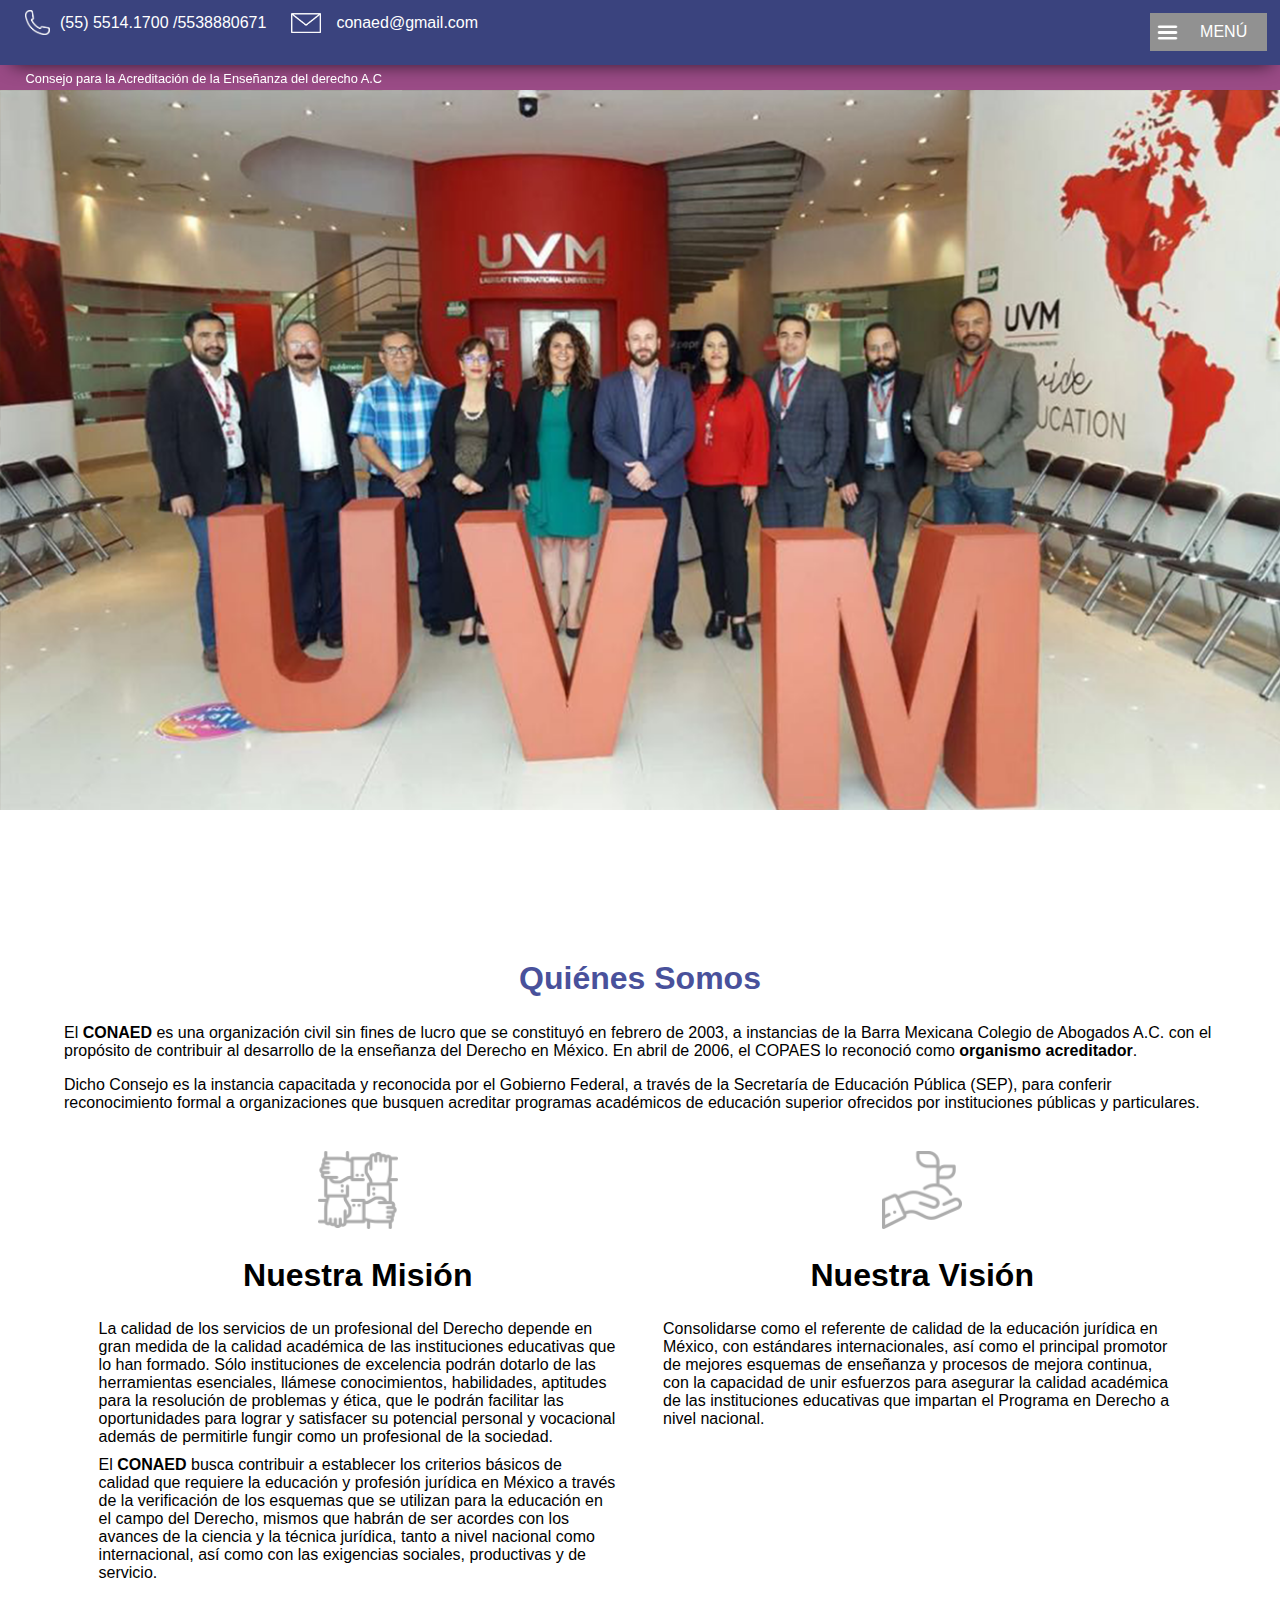
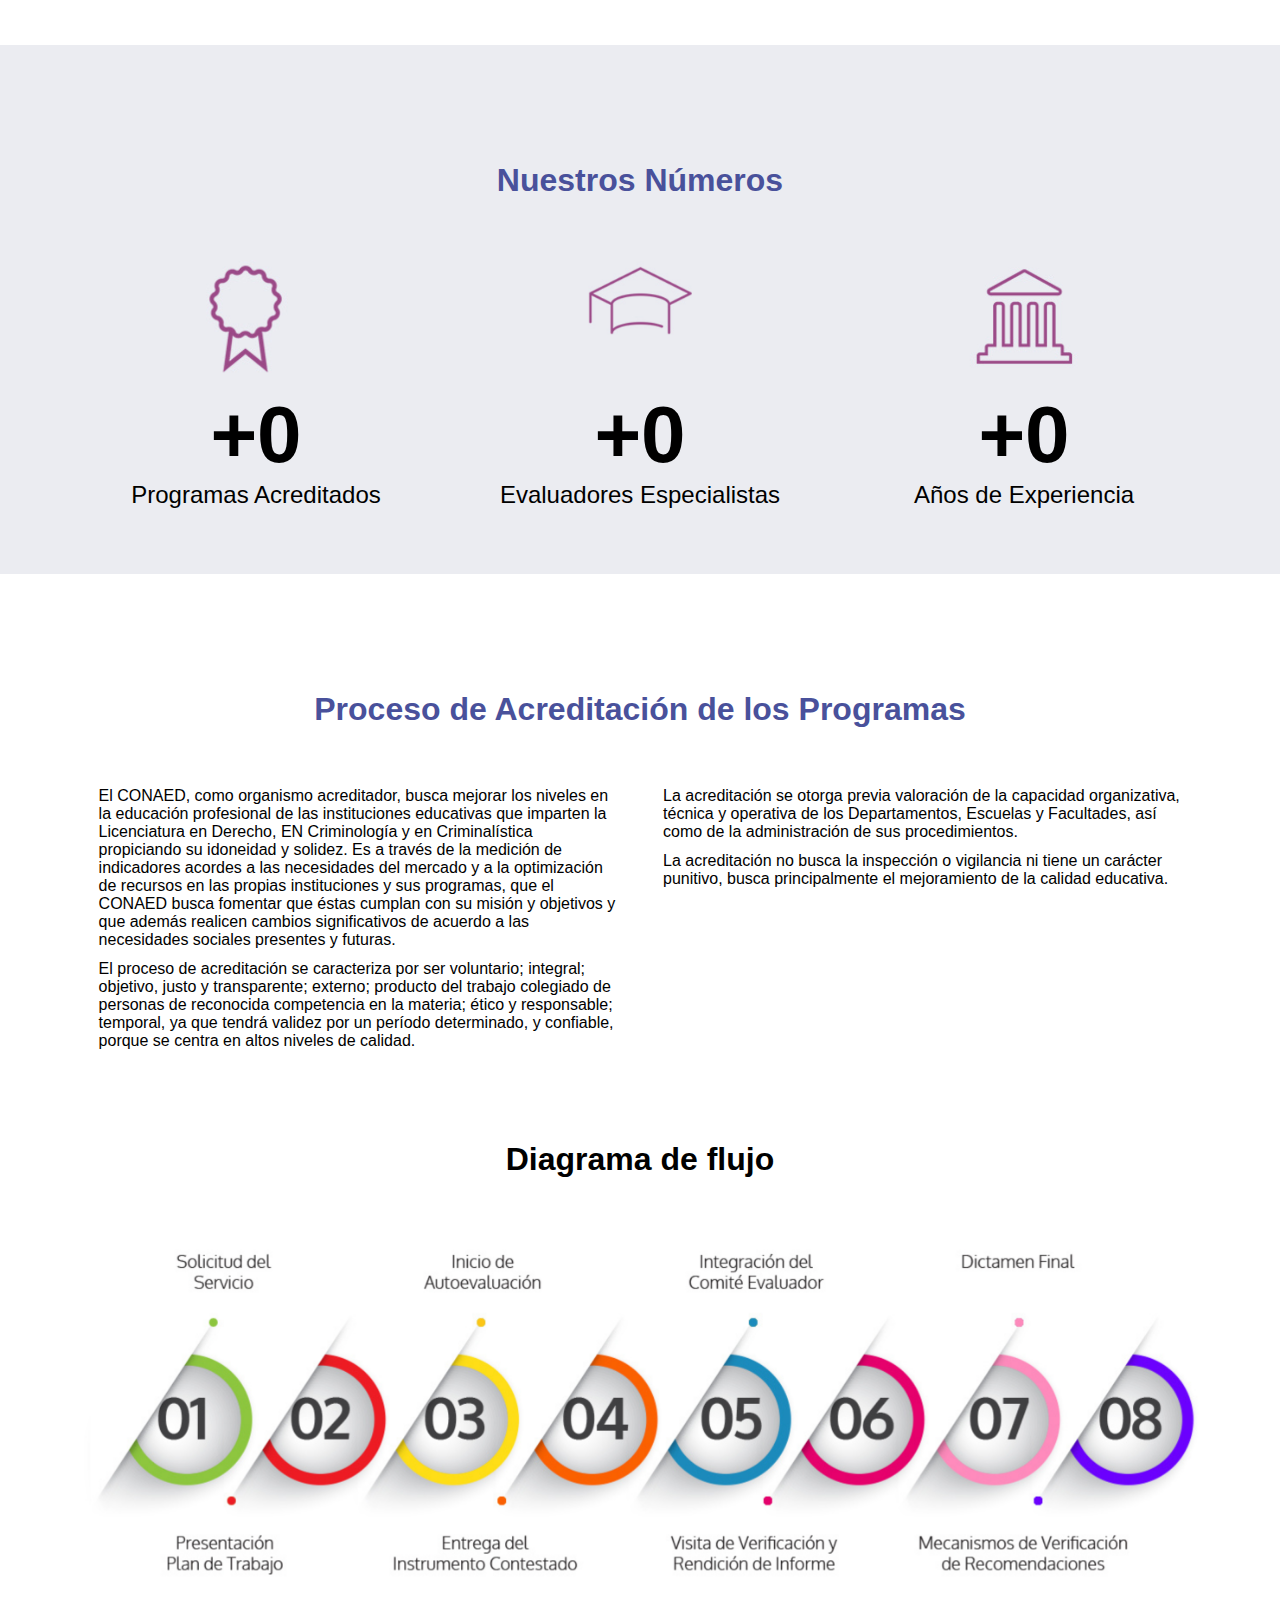
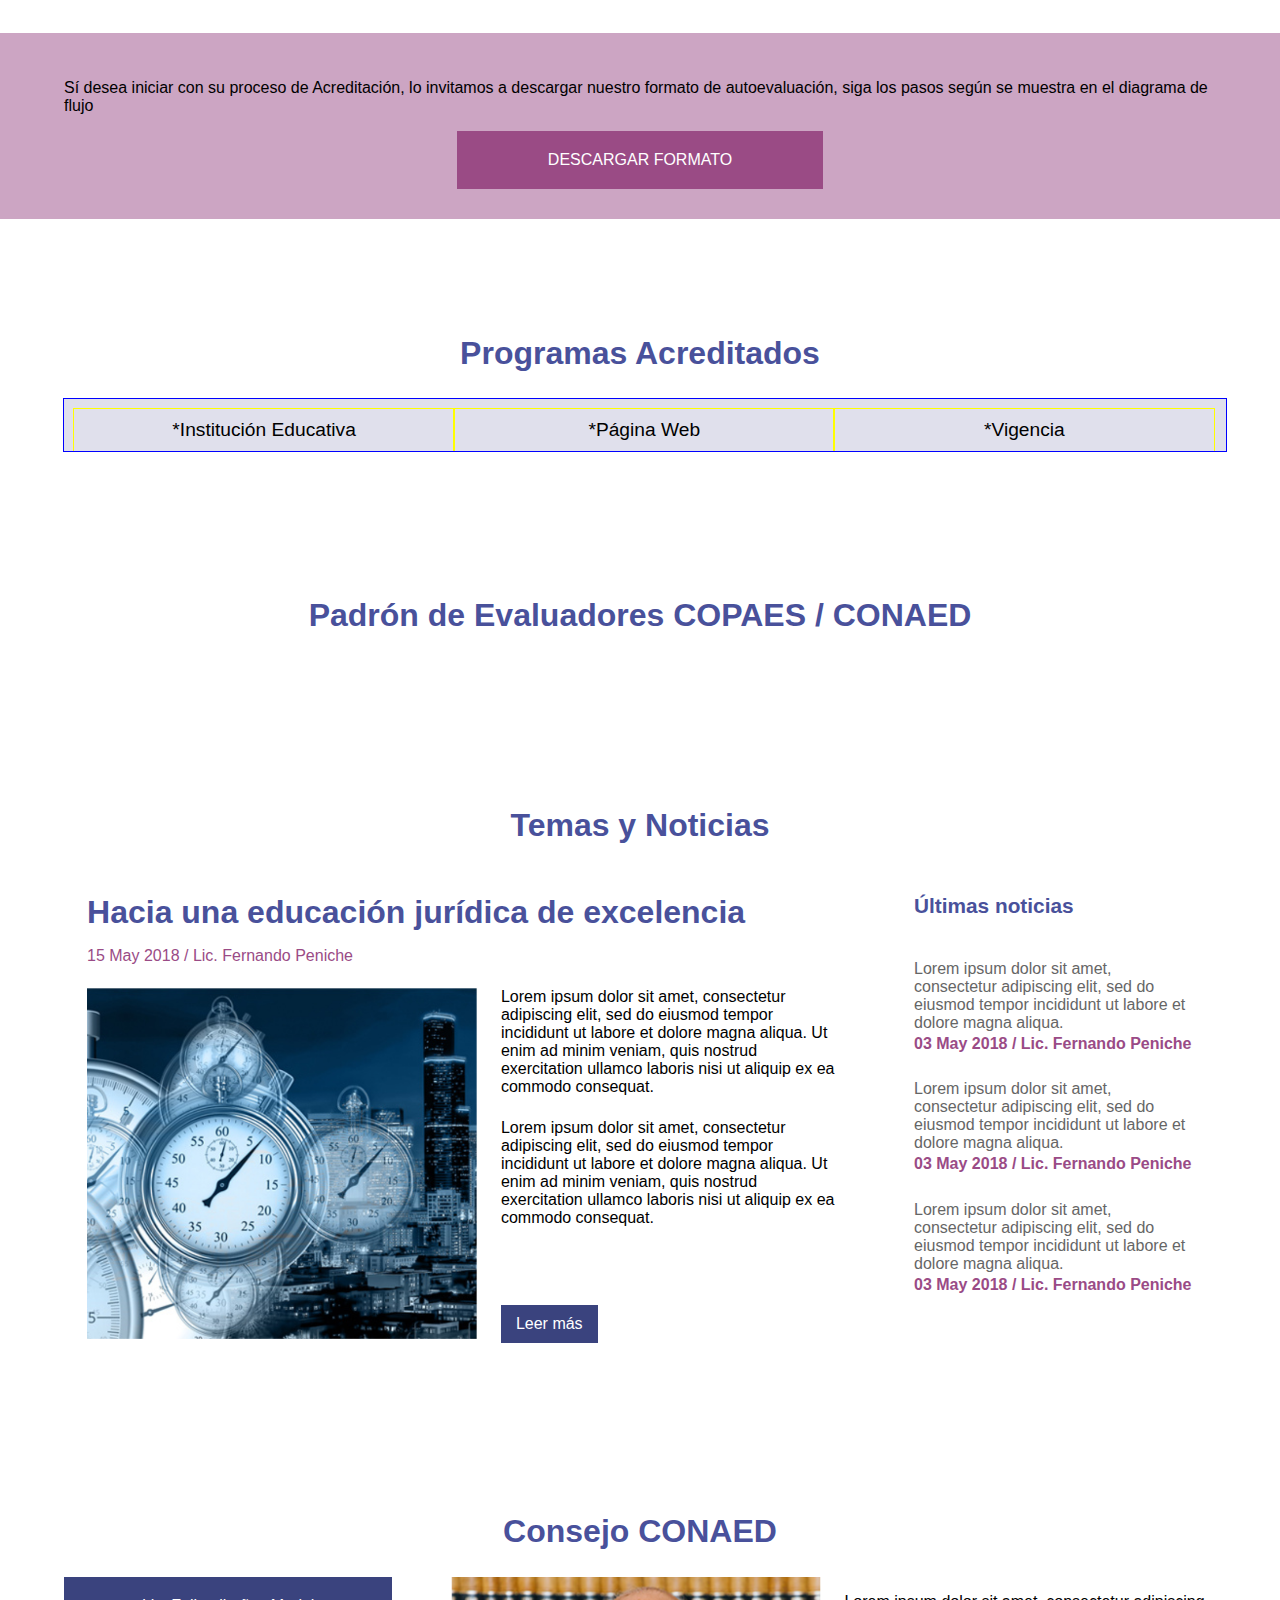
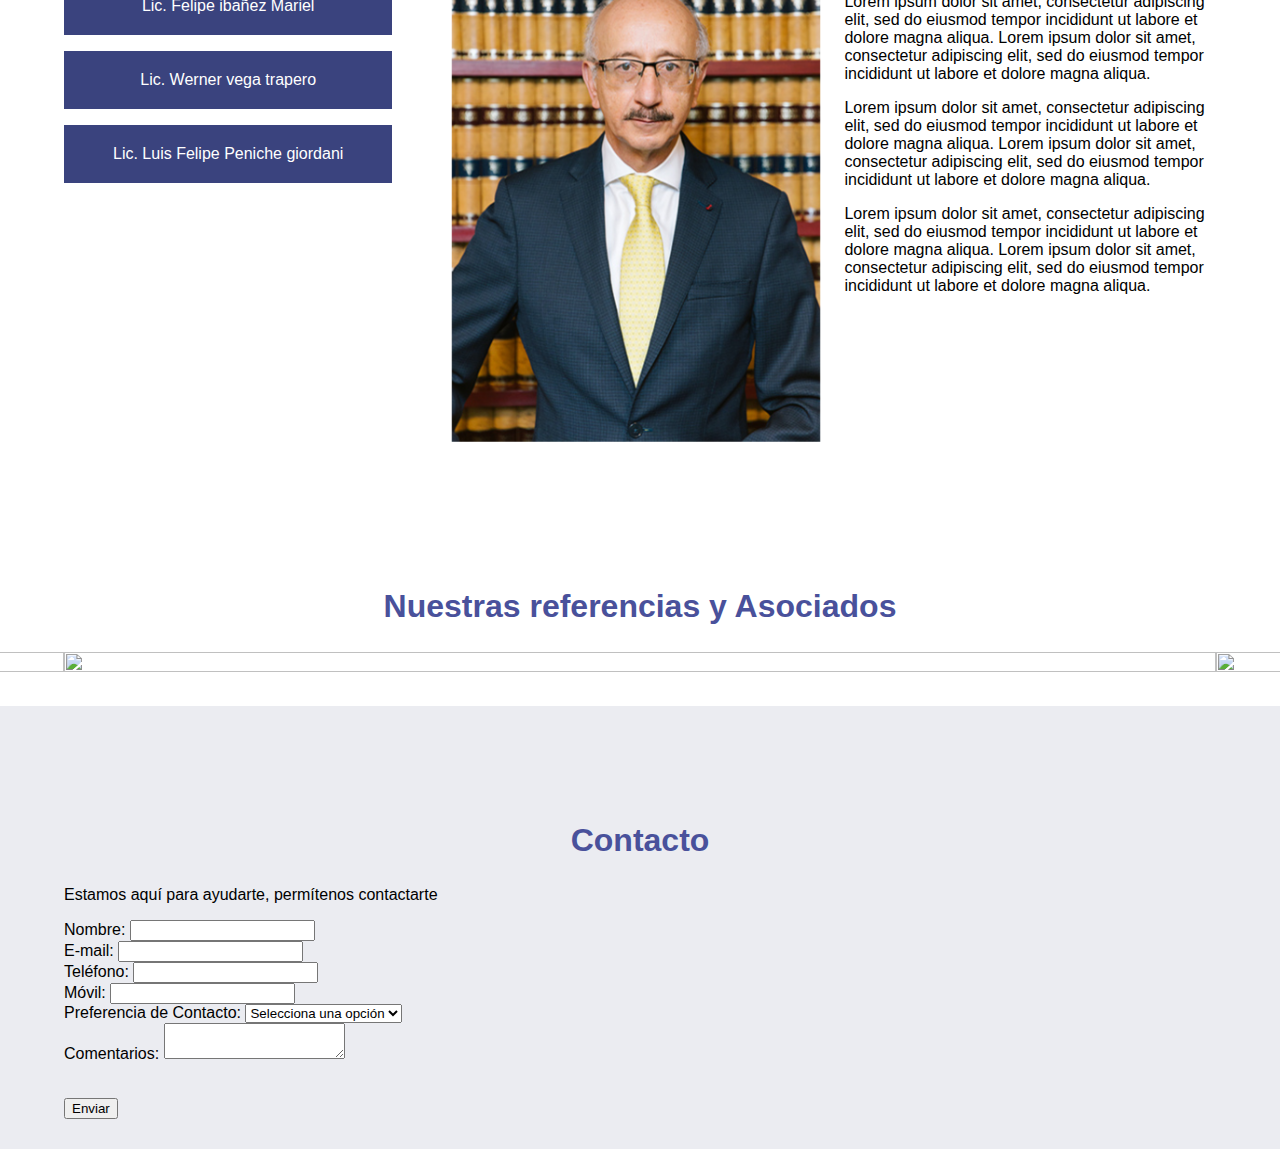
==== commit 1b8d06b1: "cambios site new" ====
--- a/index.html
+++ b/index.html
@@ -24,10 +24,10 @@
 <header>
 	<div class="cont_header">
 	  <ul class="contact_icons">
-		<li><a href="javascript:void(0)" class="phone_icon">icono_phone</a></li>
-		<li><a href="tel:5514.1700" class="phone1">(55) 5514.1700 /</a></li>
-		<li><a href="tel:5538880671" class="phone2">5538880671</a></li>
-		<li><a href="javascript:void(0)" class="email_icon">icono_mail</a></li>
+		<li><a href="javascript:void(0)" class="phone_icon" style="margin:0 10px 0 25px;"><img src="img/phone.png" /></a></li>
+		<li class="nmt"><a href="tel:5514.1700" class="phone1">(55) 5514.1700 /</a></li>
+		<li class="nmt"><a href="tel:5538880671" class="phone2">5538880671</a></li>
+		<li><a href="javascript:void(0)" class="email_icon" style="margin:0 0px 0 25px;"><img src="img/email.png" /></a></li>
 		<li><a href="mailto:conaed@gmail.com" class="email">conaed@gmail.com</a></li>
 	  </ul>
 	  <a href="javascript:void(0)" class="btn_menu closed">Menú</a>
@@ -58,17 +58,17 @@
 <section id="slider" class="">
 	<div class="swiper-container">
 		<div class="swiper-wrapper">
-			<div class="swiper-slide"><img src="img/camarasdeseguridad1.png"></div>
-			<div class="swiper-slide"><img src="img/camarasdeseguridad2.png"></div>
-			<div class="swiper-slide"><img src="img/camarasdeseguridad3.png"></div>
-			<div class="swiper-slide"><img src="img/camarasdeseguridad4.png"></div>
+			<div class="swiper-slide"><img src="img/slider/img_1.png"></div>
+			<div class="swiper-slide"><img src="img/slider/img_2.png"></div>
+			<div class="swiper-slide"><img src="img/slider/img_3.png"></div>
+			<div class="swiper-slide"><img src="img/slider/img_4.png"></div>
 		</div>
   	</div>
 </section>
 <section id="quienes_somos" class="">
 	<article>
 		<h2 class="fira900">Quiénes Somos</h2>
-		<p class="">El <strong>CONAED</strong> es una organización civil sin fines de lucro que se constituyó en febrero de 2003, a instancias de la Barra Mexican Colegio de Abogados A.C. con el propósito de contribuir al desarrollo de la enseñanza del Derecho en México. En abril de 2006, el COPAES lo reconoció como <strong>organismo acreditador</strong>.</p> 
+		<p class="">El <strong>CONAED</strong> es una organización civil sin fines de lucro que se constituyó en febrero de 2003, a instancias de la Barra Mexicana Colegio de Abogados A.C. con el propósito de contribuir al desarrollo de la enseñanza del Derecho en México. En abril de 2006, el COPAES lo reconoció como <strong>organismo acreditador</strong>.</p> 
 
 		<p>Dicho Consejo es la instancia capacitada y reconocida por el Gobierno Federal, a través de la Secretaría de Educación Pública (SEP), para conferir reconocimiento formal a organizaciones que busquen acreditar programas académicos de educación superior ofrecidos por instituciones públicas y particulares. </p>
 
@@ -136,7 +136,7 @@
 <section id="descarga" class="bg2 np1">
 	<article>
 		<p class="txt-c">Sí desea iniciar con su proceso de Acreditación, lo invitamos a descargar nuestro formato de autoevaluación, siga los pasos según se muestra en el diagrama de flujo</p>
-		<a href="" class="descargas" title="Descargar archivo">DESCARGAR FORMATO</a>
+		<a href="files/Instrumento de autoevaluación 2018.docx" class="descargas" title="Descargar archivo">DESCARGAR FORMATO</a>
 	</article>
 </section><!--descargas-->
 <section id="programas_acreditados" class="">
@@ -144,7 +144,7 @@
 		<h2>Programas Acreditados</h2>
 		<style>
 		article .row_titulo{width:100%; display:block; overflow:hidden; height:auto; padding:10px 0 0 10px;outline:1px solid blue;background:#e0e0ec;}
-		article .row_titulo span{float:left;width:31%; max-width:32%;text-align:center;outline:1px solid yellow;font-size:1.2em;padding:10px 0;}
+		article .row_titulo span{float:left;width:33%; max-width:33%;text-align:center;outline:1px solid yellow;font-size:1.2em;padding:10px 0;}
 		article .row_titulo span:before{content:'*';}
 		</style>
 		<div class="row_titulo">
@@ -319,7 +319,7 @@
 <script src="js/jquery-3.3.1.min.js"></script>
 <script src="js/animate_numbers.js"></script>
 <script src="js/main.js"></script>
-<!--<script src="js/swiper.min.js"></script>-->
+<script src="js/swiper.min.js"></script>
 <!--<script src="//maps.googleapis.com/maps/api/js?key=AIzaSyBS1xV-Sum8FnUGvI4YVjcupvxiZHRPJAg" async defer type="text/javascript"></script>-->
 
 
--- a/css/main.css
+++ b/css/main.css
@@ -5,40 +5,40 @@
 header{background: #9a4b86; position:fixed;top:0; left:0;height:90px;max-height:90px;color:#FFF;width:100%;max-width:100%;z-index:5;}
 header span{width:100%;display: block; font-size:0.8em;position:absolute;z-index:1;bottom:5%;left:2%;}
 .cont_header{width:100%;background:#3a437e;color:#FFF;height:45px;max-height:45px;overflow: hidden;position:relative;padding:10px 0;-webkit-box-shadow: 2px 10px 18px -10px rgba(0,0,0,0.69);-moz-box-shadow: 2px 10px 18px -10px rgba(0,0,0,0.69);box-shadow: 2px 10px 18px -10px rgba(0,0,0,0.69);}
-.cont_header ul.contact_icons{float:left;width:100%;outline:1px solid red;}
+.cont_header ul.contact_icons{float:left;width:100%;align-items: center;display:flex;}
 .cont_header ul.contact_icons li{display:inline-block;}
-.cont_header ul.contact_icons li a{text-decoration: none;color:#FFF;font-size:1em;}
-.cont_header ul.contact_icons li:last-child{margin-left:2%; padding-left:30px;}
+.cont_header ul.contact_icons li a{text-decoration: none;color:#FFF;font-size:1em;display:block;}
+.cont_header ul.contact_icons li:last-child{margin-left:0%; padding-left:15px;}
 .cont_header a.btn_menu{position:absolute;top:20%;right:1%; padding:10px 20px; text-transform:uppercase;background-color:#919191;color:#FFF;z-index:3;padding-left:50px;}
 .main_wrapper{position:relative;}
 .cont_header a.btn_menu.closed{background-image:url(../img/burguer.png); background-repeat: no-repeat; background-size:18% 40%; background-position:7px 12px; }
-
 .cont_header a.btn_menu.opened{background-image:url(../img/cross.png); background-repeat: no-repeat; background-size: 17% 61%;background-position: 8px 8px;padding-left:33px;}
 header nav{width:400px;overflow:hidden;background:#3a437e;position:absolute;right:-400px;z-index:3;display:block;padding:50px 0 50px;}
 header nav ul{width:100%;} 
 header nav ul li{float:left;width:80%;padding-right:10px;}
 header nav ul li a.btns_menu{display:block; text-decoration:none;width:100%;padding:10px;text-align: right;color:#FFF;text-transform: uppercase; font-size:1.2em;}
 header nav ul li a.btns_menu:hover, .selected_c{background:#9a4b86;}
-header ul.btns_call_mobile{display: flex;align-items: center;position:absolute; z-index:-1;width:100%;top:0;}
-header ul.btns_call_mobile li{width:50%; max-width: 50%;background:#3a437e;border-top:1px solid #FFF;}
-header ul.btns_call_mobile li:first-child{border-right:2px solid #FFF;}
-header ul.btns_call_mobile li a{display:block; padding:10px 5px; text-align: center;font-size:1.2em;color:#FFF;}
-section{width:100%; position:relative;padding:100px 0 30px 0;outline:1px solid#000;}
 
-article{width:90%;margin:0 auto;padding:0 3%;outline:1px solid red;}
+.phone_icon{width:25px;height:25px;}
+.phone_icon img{width:100%; height:100%;}
+.email_icon{width:30px;height:20px;}
+.email_icon img{width:100%; height:100%;}
+section{width:100%; position:relative;padding:90px 0 30px 0;overflow:hidden;}
+
+article{width:90%;margin:0 auto;padding:0 3%;}
 article h2{width:100%;text-align:center;font-size:2em;color:#49519b;}
 article .blocks_cont{width:100%; overflow:hidden;display: flex;
   justify-content: center;/*align-items: center;*/}
-article .blocks_cont .block{width:45%;padding:2%; display:inline-block; outline:1px solid red;}
+article .blocks_cont .block{width:45%;padding:2%; display:inline-block; }
 article .blocks_cont .block p{margin:2% 0;}
 article .blocks_cont .block span.icon{width:80px; height:80px; margin:0 auto; display:block; 
-outline:1px solid red; margin-bottom:5%;}
-article .blocks_cont .block_t{width:70%;padding:2%; display:inline-block; outline:1px solid red;overflow:hidden;}
+ margin-bottom:5%;}
+article .blocks_cont .block_t{width:70%;padding:2%; display:inline-block; ;overflow:hidden;}
 article .blocks_cont .block_t .img_t{width:50%;float:left;margin-top:3%;max-width:50%;}
 article .blocks_cont .block_t .img_t img{width:100%; height:100%;}
-article .blocks_cont .block_t p{max-width:43%; float:left;padding:0 3%;margin:3% 0 0px; outline:1px solid red;}
+article .blocks_cont .block_t p{max-width:43%; float:left;padding:0 3%;margin:3% 0 0px; }
 article .blocks_cont .block_t  h3{width:100%; margin:0 0 2% 0; color:#49519b;text-align: left;}
-.block_t_r{width:25%!important;outline:1px solid blue!important;float:left;}
+.block_t_r{width:25%!important;float:left;}
 article .blocks_cont .block_t span.sub_{color:#9a4b86;float:left;width:100%;}
 .img_t{width:50%;}
 article .blocks_cont .block_t h4{font-size:1.3em;font-weight:bold;color:#49519b;text-align: left;margin:0 0 2% 0;float:left; width:100%;}
@@ -50,17 +50,17 @@
 article .blocks_cont .block_t ul.news li span{width:100%;}
 article .blocks_cont .block_t ul.news li span.autor{margin-top:1%;color:#9a4b86;float:left;}
 article .blocks_cont .block_t .redes_m{float:right;margin:12% 1% 0 0%}
-article .blocks_cont .block_t .redes_m a{float:left; width:20px; height:20px; outline: 1px solid red;}
+article .blocks_cont .block_t .redes_m a{float:left; width:20px; height:20px; }
 article .blocks_cont ul.btns_consejo{width: 30%;display: inline-block;margin-right:5%;}
 article .blocks_cont ul.btns_consejo li{width:100%;float:left;margin-bottom:5%;}
 article .blocks_cont ul.btns_consejo li a{display:block; padding:20px 10px;text-align: center;background:#3a437e;color:#FFF;}
 article .blocks_cont .profile{width:70%; display: flex;}
 article .blocks_cont .profile .img_c{width:50%; display:inline-block;margin-right:3%;}
 article .blocks_cont .profile .img_c img{width: 100%;height:100%;}
-article .blocks_cont .profile .resena{width:50%; display:inline-block;outline:1px solid red;}
+article .blocks_cont .profile .resena{width:50%; display:inline-block;}
 article ul.nums{width:100%;overflow:hidden;display:flex;align-items: center;}
-article ul.nums li{width:30%;padding:3%;display: inline-block;outline:1px solid #000;}
-article ul.nums li span.img{width:120px; height:120px;display:block; margin:0 auto; outline:1px solid red;}
+article ul.nums li{width:30%;padding:3%;display: inline-block;}
+article ul.nums li span.img{width:120px; height:120px;display:block; margin:0 auto;}
 article ul.nums li span.titles{width:100%; display:block; margin:0 auto; text-align: center;font-size: 1.5em;}
 article ul.nums li span.numbers{width:100%; text-align: center; font-size:5em;margin:0 auto; display:block;margin-top:3%;font-weight: bold;}
 article ul.nums li span.numbers:before{content:'+';}
@@ -74,7 +74,7 @@
 .n_ico3{background-image:url(../img/ico1_2.png); background-repeat:no-repeat;background-size:contain;}
 article .img_diagrama{width:100%; height:auto;}
 article .img_diagrama img{width:100%; height:100%;}
-.phone1, .phone2{display:block;}
+.phone1, .phone2{display:block;margin-top:px;}
 .bg1{background-color:#ebecf1;}
 .bg2{background-color:#cca5c3;}
 .np1{padding:30px 0 30px 0;}
@@ -82,6 +82,12 @@
 .tw{background-image:url(../img/tw.png); background-repeat:no-repeat;background-size:cover;background-position:0 0;}
 .lnk{background-image:url(../img/lnk.png); background-repeat:no-repeat;background-size:cover;background-position:0 0;}
 .profile_mobile{display:none;}
+header ul.btns_call_mobile{display:none;}
+
+
+
+
+
 
 @media screen and (max-width:768px) and (min-width:400px){
 
@@ -91,7 +97,7 @@
 .cont_header a.btn_menu.closed{background-size:60% 40%; padding-left: 40px;}
 .cont_header a.btn_menu.opened{background-size:60% 60%;background-position: 8px 8px;padding-left: 40px;}
 header nav ul li{width:95%;}
-.phone1, .phone2{display:none;}
+.phone1, .phone2, .email{display:none!important;}
 article .blocks_cont{display:block;}
 article .blocks_cont .block{width:100%;margin:2% 0;}
 article ul.nums{display:block;}
@@ -104,5 +110,8 @@
 article .blocks_cont ul.btns_consejo{width: 100%;}
 article .blocks_cont .profile_mobile .img_c{width:100%; float:left;margin-right:0%;margin-bottom:5%;}
 article .blocks_cont .profile_mobile .img_c img{width:100%; height:100%;}
-
+header ul.btns_call_mobile{display:flex;align-items: center;position:absolute; z-index:-1;width:100%;top:0;}
+header ul.btns_call_mobile li{width:50%; max-width: 50%;background:#3a437e;border-top:1px solid #FFF;}
+header ul.btns_call_mobile li:first-child{border-right:2px solid #FFF;}
+header ul.btns_call_mobile li a{display:block; padding:10px 5px; text-align: center;font-size:1.2em;color:#FFF;}
 }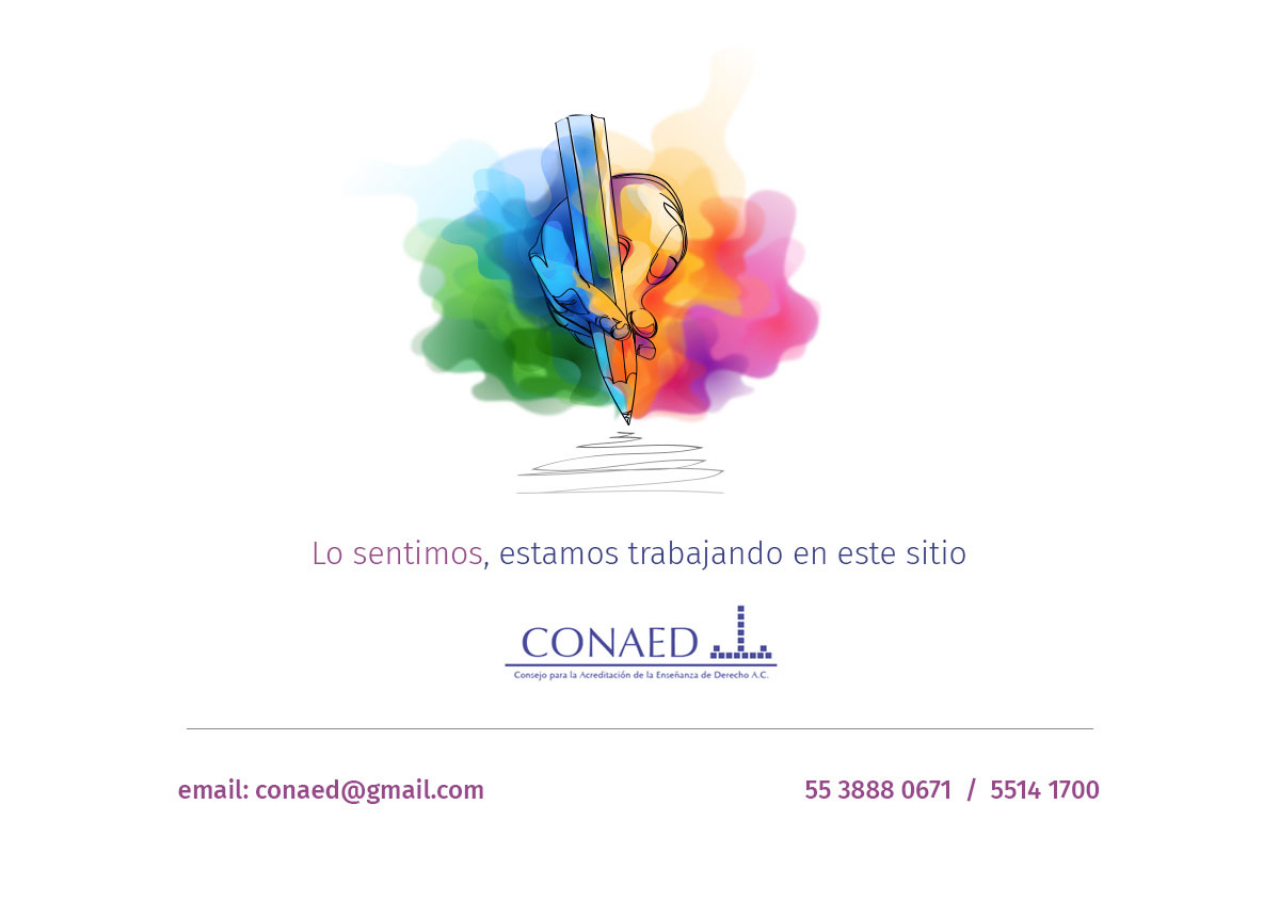
==== commit 8bea9479: "nuevos cambios" ====
--- a/index.html
+++ b/index.html
@@ -16,305 +16,14 @@
 <meta name="country" content="MX">
 
 <style>
-
+.img{width:100%; height:auto; margin: 0 auto; display:block;}
+img{width:100%; height:100%;}
 </style>
 </head>
 <body>
-
-<header>
-	<div class="cont_header">
-	  <ul class="contact_icons">
-		<li><a href="javascript:void(0)" class="phone_icon" style="margin:0 10px 0 25px;"><img src="img/phone.png" /></a></li>
-		<li class="nmt"><a href="tel:5514.1700" class="phone1">(55) 5514.1700 /</a></li>
-		<li class="nmt"><a href="tel:5538880671" class="phone2">5538880671</a></li>
-		<li><a href="javascript:void(0)" class="email_icon" style="margin:0 0px 0 25px;"><img src="img/email.png" /></a></li>
-		<li><a href="mailto:conaed@gmail.com" class="email">conaed@gmail.com</a></li>
-	  </ul>
-	  <a href="javascript:void(0)" class="btn_menu closed">Menú</a>
-
-	 </div><!--cont_header-->
-	  <span>Consejo para la Acreditación de la Enseñanza del derecho A.C</span>
-
-<nav class="menu_p">
-		<ul>
-			
-			<li><a href="javascript:void(0)" title="quienes_somos" class="btns_menu">Quienes somos</a></li>
-			<li><a href="javascript:void(0)" title="proceso_de_acreditación" class="btns_menu">Proceso de acreditación <br />de los programas</a></li>
-			<li><a href="javascript:void(0)" title="programas_acreditados" class="btns_menu">Programas acreditados</a></li>
-			<li><a href="javascript:void(0)" title="padron_evaluadores" class="btns_menu">Padrón de evaluadores copaes / conaed</a></li>
-			<li><a href="javascript:void(0)" title="consejo" class="btns_menu">Consejo conaed</a></li>
-			<li><a href="javascript:void(0)" title="temas" class="btns_menu">Temas y noticias</a></li>
-			<li><a href="javascript:void(0)" title="referencias" class="btns_menu">Nuestras referencias <br />y Asociados</a></li>
-			
-			
-			<li><a href="javascript:void(0)" title="contacto" class="btns_menu">Contáctanos</a></li>
-		</ul>
-	</nav>
-	<ul class="btns_call_mobile">
-		<li><a href="tel:5514.1700" class="ph1">5514.1700</a>
-		<li><a href="tel:5538880671" class="ph2">5538880671</a>
-	</ul>
-</header>
-<section id="slider" class="">
-	<div class="swiper-container">
-		<div class="swiper-wrapper">
-			<div class="swiper-slide"><img src="img/slider/img_1.png"></div>
-			<div class="swiper-slide"><img src="img/slider/img_2.png"></div>
-			<div class="swiper-slide"><img src="img/slider/img_3.png"></div>
-			<div class="swiper-slide"><img src="img/slider/img_4.png"></div>
-		</div>
-  	</div>
-</section>
-<section id="quienes_somos" class="">
-	<article>
-		<h2 class="fira900">Quiénes Somos</h2>
-		<p class="">El <strong>CONAED</strong> es una organización civil sin fines de lucro que se constituyó en febrero de 2003, a instancias de la Barra Mexicana Colegio de Abogados A.C. con el propósito de contribuir al desarrollo de la enseñanza del Derecho en México. En abril de 2006, el COPAES lo reconoció como <strong>organismo acreditador</strong>.</p> 
-
-		<p>Dicho Consejo es la instancia capacitada y reconocida por el Gobierno Federal, a través de la Secretaría de Educación Pública (SEP), para conferir reconocimiento formal a organizaciones que busquen acreditar programas académicos de educación superior ofrecidos por instituciones públicas y particulares. </p>
-
-		
-
-		<div class="blocks_cont">
-				<div class="block">
-					<span class="icon ico1"></span>
-					<h3>Nuestra Misión</h3>
-					<p>La calidad de los servicios de un profesional del Derecho depende en gran medida de la calidad académica de las instituciones educativas que lo han formado.  Sólo instituciones de excelencia podrán dotarlo de las herramientas esenciales, llámese conocimientos, habilidades, aptitudes para la resolución de problemas y ética, que le podrán facilitar las oportunidades para lograr y satisfacer su potencial personal y vocacional además de permitirle fungir como un profesional de la sociedad.</p>
-					<p>El <strong>CONAED</strong> busca contribuir a establecer los criterios básicos de calidad que requiere la educación y profesión jurídica en México a través de la verificación de los esquemas que se utilizan para la educación en el campo del Derecho, mismos que habrán de ser acordes con los avances de la ciencia y la técnica jurídica, tanto a nivel nacional como internacional, así como con las exigencias sociales, productivas y de servicio.</p>	
-				</div><!--blocks-->
-				<div class="block">
-					<span class="icon ico2"></span>
-					<h3>Nuestra Visión</h3>
-					<p>Consolidarse como el referente de calidad de la educación jurídica en México, con estándares internacionales, así como el principal promotor de mejores esquemas de enseñanza y procesos de mejora continua, con la capacidad de unir esfuerzos para asegurar la calidad académica de las instituciones educativas que impartan el Programa en Derecho a nivel nacional.</p>
-				</div>
-			</div><!--blocks_cont-->
-		
-		</article>
-</section>
-<section id="numeros" class="bg1">
-	<article>
-		<h2 class="txt-c cl_1 fira900">Nuestros Números</h2>
-		<ul class="nums">
-			<li>
-				<span class="img n_ico1"></span>
-				<span id="n1" class="numbers">0</span>
-				<span class="titles">Programas Acreditados</span>
-			</li>
-			<li>
-				<span class="img n_ico2"></span>
-				<span id="n2" class="numbers">0</span>
-				<span class="titles">Evaluadores Especialistas</span>
-			</li>
-			<li>
-				<span class="img n_ico3"></span>
-				<span id="n3" class="numbers">0</span>
-				<span class="titles">Años de Experiencia</span>
-			</li>
-		</ul>
-	</article>
-</section>
-<section id="proceso_de_acreditación" class="">
-	<article>
-		<h2 class="fira900 txt-c cl_1">Proceso de Acreditación de los Programas</h2>
-		<div class="blocks_cont">
-			<div class="block">
-				
-				<p>El CONAED, como organismo acreditador, busca mejorar los niveles en la educación profesional de las instituciones educativas que imparten la Licenciatura en Derecho, EN Criminología y en Criminalística propiciando su idoneidad y solidez.  Es a través de la medición de indicadores acordes a las necesidades del mercado y a la optimización de recursos en las propias instituciones y sus programas, que el CONAED busca fomentar que éstas cumplan con su misión y objetivos y que además realicen cambios significativos de acuerdo a las necesidades sociales presentes y futuras.</p>
-				<p>El proceso de acreditación se caracteriza por ser voluntario; integral; objetivo, justo y transparente; externo; producto del trabajo colegiado de personas de reconocida competencia en la materia; ético y responsable; temporal, ya que tendrá validez por un período determinado, y confiable, porque se centra en altos niveles de calidad.</p>	
-			</div><!--blocks-->
-			<div class="block">
-				<p>La acreditación se otorga previa valoración de la capacidad organizativa, técnica y operativa de los Departamentos, Escuelas y Facultades, así como de la administración de sus procedimientos. </p>
-				<p>La acreditación no busca la inspección o vigilancia ni tiene un carácter punitivo, busca principalmente el mejoramiento de la calidad educativa. 
-</p>
-				</div>
-			</div><!--blocks_cont-->
-
-			<h3>Diagrama de flujo</h3>
-			<div class="img_diagrama"><img src="img/d_flujo.png" alt="" /></div>
-			
-</article>
-</section><!--proceso de acreditacion-->
-<section id="descarga" class="bg2 np1">
-	<article>
-		<p class="txt-c">Sí desea iniciar con su proceso de Acreditación, lo invitamos a descargar nuestro formato de autoevaluación, siga los pasos según se muestra en el diagrama de flujo</p>
-		<a href="files/Instrumento de autoevaluación 2018.docx" class="descargas" title="Descargar archivo">DESCARGAR FORMATO</a>
-	</article>
-</section><!--descargas-->
-<section id="programas_acreditados" class="">
-	<article>
-		<h2>Programas Acreditados</h2>
-		<style>
-		article .row_titulo{width:100%; display:block; overflow:hidden; height:auto; padding:10px 0 0 10px;outline:1px solid blue;background:#e0e0ec;}
-		article .row_titulo span{float:left;width:33%; max-width:33%;text-align:center;outline:1px solid yellow;font-size:1.2em;padding:10px 0;}
-		article .row_titulo span:before{content:'*';}
-		</style>
-		<div class="row_titulo">
-			<span class="col1">Institución Educativa</span>
-			<span class="col2">Página Web</span>
-			<span class="col3">Vigencia</span>
-		</div>
-	</article>
-</section><!--ntec-->
-	<section id="padron_evaluadores">
-			<article>
-					<h2 class="">Padrón de Evaluadores COPAES / CONAED</h2>
-			</article>
-	</section><!--hogar-->
-<section id="temas">
-			<article>
-					<h2 class="fira900 txt-r cl_1">Temas y Noticias</h2>
-					<div class="blocks_cont">
-						<div class="block_t">
-							<h3>Hacia una educación jurídica de excelencia</h3>
-							<span class="sub_">15 May 2018 / Lic. Fernando Peniche</span>
-							<div class="img_t"><img src="img/temas/img1.png" alt="" /></div>
-							<p>Lorem ipsum dolor sit amet, consectetur adipiscing elit, sed do eiusmod tempor incididunt ut labore et dolore magna aliqua. Ut enim ad minim veniam, quis nostrud exercitation ullamco laboris nisi ut aliquip ex ea commodo consequat. </p>
-							<p>Lorem ipsum dolor sit amet, consectetur adipiscing elit, sed do eiusmod tempor incididunt ut labore et dolore magna aliqua. Ut enim ad minim veniam, quis nostrud exercitation ullamco laboris nisi ut aliquip ex ea commodo consequat. </p>
-							<a href="" class="leer_mas" id="">Leer más</a>
-							<div class="redes_m">
-								<a href="" class=""></span>
-								<a href="" class=""></span>
-								<a href="" class=""></span>
-							</div>
-							<div class="redes"></div>
-					</div>
-					<div class="block_t block_t_r">
-							<h4>Últimas noticias</h4>
-							<ul class="news">
-								<li>
-									<a href="">
-										<span>Lorem ipsum dolor sit amet, consectetur adipiscing elit, sed do eiusmod tempor incididunt ut labore et dolore magna aliqua.</span>
-									</a>
-									<span class="autor"><strong>03 May 2018 / Lic. Fernando Peniche</strong>
-									</span>
-								</li>
-								<li>
-									<a href="">
-										<span>Lorem ipsum dolor sit amet, consectetur adipiscing elit, sed do eiusmod tempor incididunt ut labore et dolore magna aliqua.</span>
-									</a>
-									<span class="autor"><strong>03 May 2018 / Lic. Fernando Peniche</strong>
-									</span>
-								</li>
-								<li>
-									<a href="">
-										<span>Lorem ipsum dolor sit amet, consectetur adipiscing elit, sed do eiusmod tempor incididunt ut labore et dolore magna aliqua.</span>
-									</a>
-									<span class="autor"><strong>03 May 2018 / Lic. Fernando Peniche</strong>
-									</span>
-								</li>
-							</ul>
-						</div>
-			</article>
-</section><!--pymes-->
-<section id="consejo">
-	<article>
-		<h2 class="fira900 txt-r cl_1">Consejo CONAED</h2>
-		<div class="blocks_cont">
-			<ul class="btns_consejo">
-				<li>
-					<a href="javascript:void(0)" alt="">Lic. Felipe ibañez Mariel</a>
-					<div class="profile_mobile">
-						<div class="img_c">
-								<img src="img/consejo/felipe_ibanez.png" alt="" />
-						</div><!--img_c-->
-
-						<div class="resena">
-							<p>Lorem ipsum dolor sit amet, consectetur adipiscing elit, sed do eiusmod tempor incididunt ut labore et dolore magna aliqua. Lorem ipsum dolor sit amet, consectetur adipiscing elit, sed do eiusmod tempor incididunt ut labore et dolore magna aliqua.</p>
-							<p>Lorem ipsum dolor sit amet, consectetur adipiscing elit, sed do eiusmod tempor incididunt ut labore et dolore magna aliqua. Lorem ipsum dolor sit amet, consectetur adipiscing elit, sed do eiusmod tempor incididunt ut labore et dolore magna aliqua.</p>
-							<p>Lorem ipsum dolor sit amet, consectetur adipiscing elit, sed do eiusmod tempor incididunt ut labore et dolore magna aliqua. Lorem ipsum dolor sit amet, consectetur adipiscing elit, sed do eiusmod tempor incididunt ut labore et dolore magna aliqua.</p>
-			    		</div>
-					</div><!--profile_mobile-->
-			    </li>
-				<li><a href="javascript:void(0)" alt="">Lic. Werner vega trapero</a></li>
-				<li><a href="javascript:void(0)" alt="">Lic. Luis Felipe Peniche giordani</a></li>
-			</ul>
-			<div class="profile">
-				<div class="img_c"><img src="img/consejo/felipe_ibanez.png" alt="" /></div>
-
-				<div class="resena">
-					<p>Lorem ipsum dolor sit amet, consectetur adipiscing elit, sed do eiusmod tempor incididunt ut labore et dolore magna aliqua. Lorem ipsum dolor sit amet, consectetur adipiscing elit, sed do eiusmod tempor incididunt ut labore et dolore magna aliqua.</p>
-					<p>Lorem ipsum dolor sit amet, consectetur adipiscing elit, sed do eiusmod tempor incididunt ut labore et dolore magna aliqua. Lorem ipsum dolor sit amet, consectetur adipiscing elit, sed do eiusmod tempor incididunt ut labore et dolore magna aliqua.</p>
-					<p>Lorem ipsum dolor sit amet, consectetur adipiscing elit, sed do eiusmod tempor incididunt ut labore et dolore magna aliqua. Lorem ipsum dolor sit amet, consectetur adipiscing elit, sed do eiusmod tempor incididunt ut labore et dolore magna aliqua.</p>
-			    </div>
-			</div><!--profile-->
-		</div><!--blocks_cont-->
-	</article>
-</section><!--Consejo-->
-<section id="referencias">
-	<article>
-		<h2 class="">Nuestras referencias y Asociados</h2>
-		<div id="slider_2" class="swiper-container-2">
-			<div class="swiper-wrapper">
-				<div class="swiper-slide"><img src="img/logo1.png"></div>
-				<div class="swiper-slide"><img src="img/logo1.png"></div>
-				<div class="swiper-slide"><img src="img/logo1.png"></div>
-				<div class="swiper-slide"><img src="img/logo1.png"></div>
-			</div>
-  		</div>
-
-	</article>
-</section><!--consejo-->
-
-<section id="contacto" class="bg1">
-		<div class="email_response"></div>
-			<article>
-					<h2 class="fira900 txt-c cl_1">Contacto</h2>
-
-					<div class="form_cont">
-						<p>Estamos aquí para ayudarte, permítenos contactarte</p>
-						<form  id="contact_form" class="" action="php/email.php" method="post">
-						
-							<ul>
-								<li>
-									<label>Nombre:</label>
-									<input type="text" class="br1" name="nombre" required>
-								</li>
-								<li>
-									<label>E-mail:</label>
-									<input type="text" class="br1" name="email" required>
-								</li>
-								<li>
-									<label>Teléfono:</label>
-									<input type="text" class="br1" name="telefono" required>
-								</li>
-								<li>
-									<label>Móvil:</label>
-									<input type="text" class="br1" name="telefono_m" >
-								</li>
-								<li>
-									<label>Preferencia de Contacto:</label>
-									<select name="preferencia" required>
-										<option value="1">Selecciona una opción</option>
-										<option value="email">E-mail</option>
-										<option value="telefono">Teléfono</option>
-										<!--<option value="capacitacion">Capacitación</option>
-										<option value="ventas">Ventas</option>-->
-									</select>
-									
-									
-								</li>
-								<li>
-									<label>Comentarios:</label>
-									<textarea class="msnj" name="mensaje"></textarea>
-								</li>
-							</ul>
-							<!--<input type="hidden" name="mensaje" value="0" />-->
-							<div class="g-recaptcha" style="margin:3% 0;" data-sitekey="6LdGkUMUAAAAAGipt7t5vb2vQnVtgVpjVswEBrV4" required></div>
-							
-							<input type="submit" value="Enviar" class="btn_enviar" id="btn_envio" >
-						</form>
-					</div><!--form_cont-->
-
-			</article>
-	</section><!--productos-->
-	<ul class="redes_bottom">
-		<li><a href="javascript:void(0)" alt="" class="fb" ></a></li>
-		<li><a href="" alt="" class="tw" ></a></li>
-		<li><a href="" alt="" class="in" ></a></li>
-	</ul>
-	
-	<footer class="bg3">
-	</footer>
-<!--</div><!--main_wrapper-->
+<div class="img">
+	<img src="img/under-design.jpg" alt="">
+</div>
 </body>
 <script src="js/jquery-3.3.1.min.js"></script>
 <script src="js/animate_numbers.js"></script>
--- a/css/main.css
+++ b/css/main.css
@@ -1,9 +1,16 @@
 body{margin:0; padding:0;min-width:300px;font-size:1em; font-family: arial;}
+@font-face {font-family: oxygenbold;src: url(../fonts/oxygenbold.woff);src:url(../fonts/oxygenbold.woff) format('woff'), url(../fonts/oxygenbold.ttf) format('truetype');}
+@font-face {font-family: oxygenlight;src: url(../fonts/oxygenlight.eot);src:url(../fonts/oxygenlight.woff) format('woff'), url(../fonts/oxygenlight.ttf) format('truetype');}
+@font-face {font-family: oxygenregular;src: url(../fonts/oxygenregular.eot); src:url(../fonts/firasans_bold.woff) format('woff'), url(../fonts/oxygenregular.ttf) format('truetype');}
+
+.oxygenregular{font-family:oxygenregular;}
+.oxygenbold{font-family:oxygenbold;}
+.oxygenlight{font-family:oxygenlight;}
 a{text-decoration:none;}
 ul,ol{list-style: none; padding:0; margin:0;}
 h3,h4,h5{width:90%;margin:5%;font-size:2em; text-align:center;}
 header{background: #9a4b86; position:fixed;top:0; left:0;height:90px;max-height:90px;color:#FFF;width:100%;max-width:100%;z-index:5;}
-header span{width:100%;display: block; font-size:0.8em;position:absolute;z-index:1;bottom:5%;left:2%;}
+header span{width:100%;display: block; font-size:0.8em;position:absolute;z-index:;bottom:5%;left:2%;}
 .cont_header{width:100%;background:#3a437e;color:#FFF;height:45px;max-height:45px;overflow: hidden;position:relative;padding:10px 0;-webkit-box-shadow: 2px 10px 18px -10px rgba(0,0,0,0.69);-moz-box-shadow: 2px 10px 18px -10px rgba(0,0,0,0.69);box-shadow: 2px 10px 18px -10px rgba(0,0,0,0.69);}
 .cont_header ul.contact_icons{float:left;width:100%;align-items: center;display:flex;}
 .cont_header ul.contact_icons li{display:inline-block;}
@@ -24,7 +31,8 @@
 .email_icon{width:30px;height:20px;}
 .email_icon img{width:100%; height:100%;}
 section{width:100%; position:relative;padding:90px 0 30px 0;overflow:hidden;}
-
+.logo_flot{position:absolute; top:15%; left:2%; width:200px; height:auto;z-index:3;}
+.logo_flot img{width:100%;height:100%;}
 article{width:90%;margin:0 auto;padding:0 3%;}
 article h2{width:100%;text-align:center;font-size:2em;color:#49519b;}
 article .blocks_cont{width:100%; overflow:hidden;display: flex;
@@ -62,7 +70,7 @@
 article ul.nums li{width:30%;padding:3%;display: inline-block;}
 article ul.nums li span.img{width:120px; height:120px;display:block; margin:0 auto;}
 article ul.nums li span.titles{width:100%; display:block; margin:0 auto; text-align: center;font-size: 1.5em;}
-article ul.nums li span.numbers{width:100%; text-align: center; font-size:5em;margin:0 auto; display:block;margin-top:3%;font-weight: bold;}
+article ul.nums li span.numbers{width:100%; text-align: center; font-size:5em;margin:0 auto; display:block;margin-top:3%;font-weight: bold;color:#3a4181}
 article ul.nums li span.numbers:before{content:'+';}
 
 .descargas{margin:0 auto;display:block;width:30%; padding:20px 10px; color:#FFF;background:#9a4b85;text-align: center;}
@@ -83,6 +91,45 @@
 .lnk{background-image:url(../img/lnk.png); background-repeat:no-repeat;background-size:cover;background-position:0 0;}
 .profile_mobile{display:none;}
 header ul.btns_call_mobile{display:none;}
+.bg_on{width:100%; display:block; position:relative; background: url(../img/bg_cont.png); background-repeat:no-repeat; background-position:0 0; background-size:cover;}
+
+
+.pant_1{width:100%; height:100%; position:absolute;background:#9b4987;opacity:0.97;z-index:-1;}
+#contacto{-webkit-box-shadow: 2px 10px 18px -10px rgba(0,0,0,0.69);-moz-box-shadow: 2px 10px 18px -10px rgba(0,0,0,0.69);box-shadow: 2px 10px 18px -10px rgba(0,0,0,0.69);}
+.pant_2{width:100%; height:100%; position:absolute;background:#3a4181;opacity:0.97;z-index:-1;}
+.nopadding1{padding:0!important;}
+footer{width:100%; position:relative;padding:90px 0 30px 0;overflow:hidden;}
+.form_cont{}
+/***********************/
+/****listado de programas******/
+article .row_titulo{width:99.5%; display:block; overflow:hidden; height:auto; padding:10px 0 0 10px;background:#e0e0ec;}
+article .row_titulo span{float:left;width:33%; max-width:33%;text-align:center;font-size:1.2em;padding:10px 0;}
+article .row_titulo span:before{content: url(../img/arrow_down.png);}
+article ul.programas{display:block; width:100%; }
+article ul.programas li{width:100%; display:flex;align-items: center;}
+article ul.programas li span{width:31%;max-width:33%;display: inline-block;font-size: 0.9em;text-align: center;padding:10px;}
+article ul.programas li span.num{width:1%;display: inline-block;font-size:0.8em;color:#434343;}
+article ul.programas li a{width:31%;max-width:33%;display: inline-block;font-size: 0.9em;text-align: center;padding:10px;color:#434343;}
+article ul.programas li a:hover{text-decoration: underline;}
+ul.programas li:nth-child(odd){background:#FFF;}
+ul.programas li:nth-child(even){background:#e7e9ff}
+a.lista_c{width:20%; margin:0 auto; display:block; margin-top:3%;background:#3a4181; color:#FFF;  text-align: center; text-transform: uppercase;padding:10px 20px;}
+article .cont_names{width:32%; max-width: 33%;display:inline-block;overflow:hidden;margin-right:10px;}
+article .cont_names span.title_top{width:100%; height:auto; background:#dfe0eb; color:#49519b;font-size:1.2em;padding:20px;display:block;}
+article .cont_names ul.padron{display:block; width:100%; }
+article .cont_names ul.padron li{width:100%; display:flex;align-items: center;}
+article .cont_names ul.padron li span{width:98%;max-width:99%;display: block;text-align: left;padding:10px;font-size:1em;}
+article .cont_names ul.padron li span.num{width:1%;display: inline-block;font-size:0.8em;color:#434343;}
+article .cont_names ul.padron li:nth-child(odd){background:#FFF;}
+article .cont_names ul.padron li:nth-child(even){background:#e7e9ff}
+
+
+
+
+
+
+
+
 
 
 
@@ -102,6 +149,7 @@
 article .blocks_cont .block{width:100%;margin:2% 0;}
 article ul.nums{display:block;}
 article ul.nums li{display:block;width:100%;margin-bottom:10%;}
+
 article .blocks_cont .block_t{width: 96%;}
 article .blocks_cont .block_t .img_t, article .blocks_cont .block_t p{width:98%;max-width:98%;padding-left:0;}
 article .blocks_cont .block_t .redes_m{margin:13% 3% 0 0%}
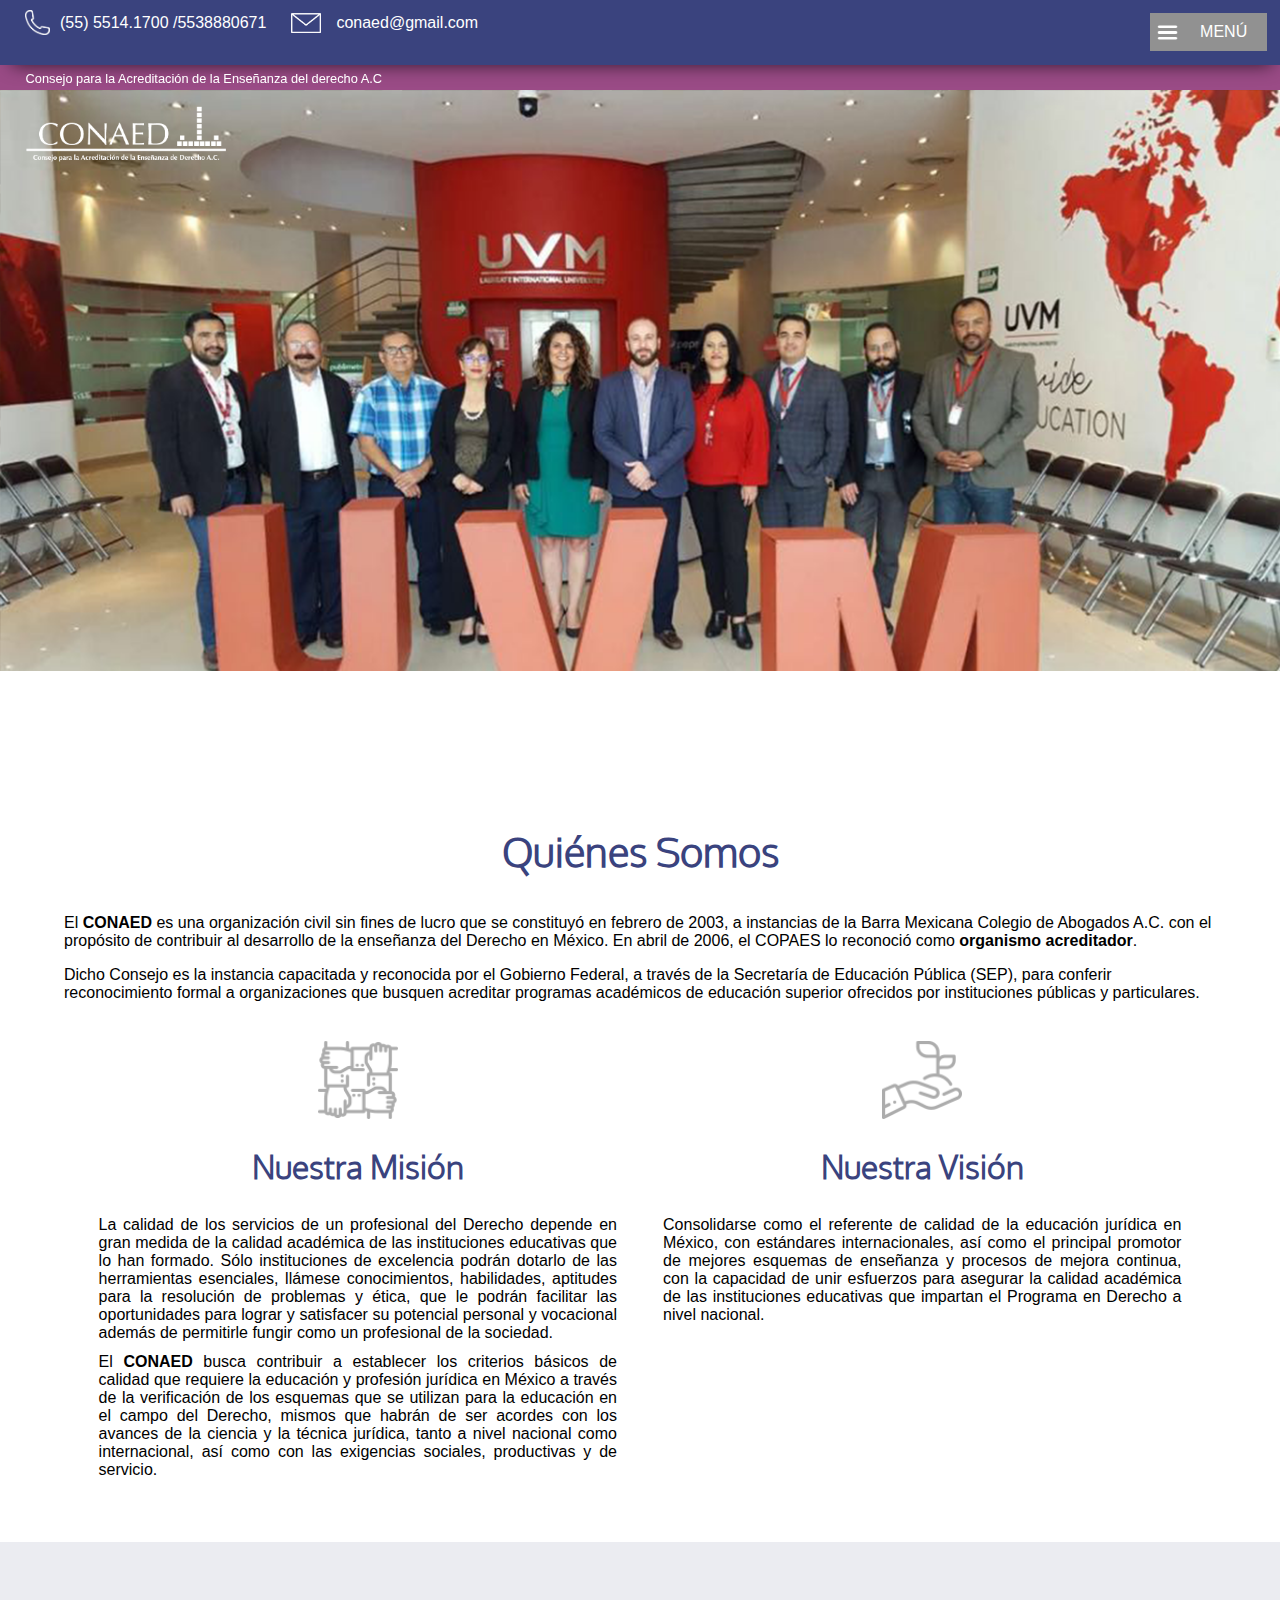
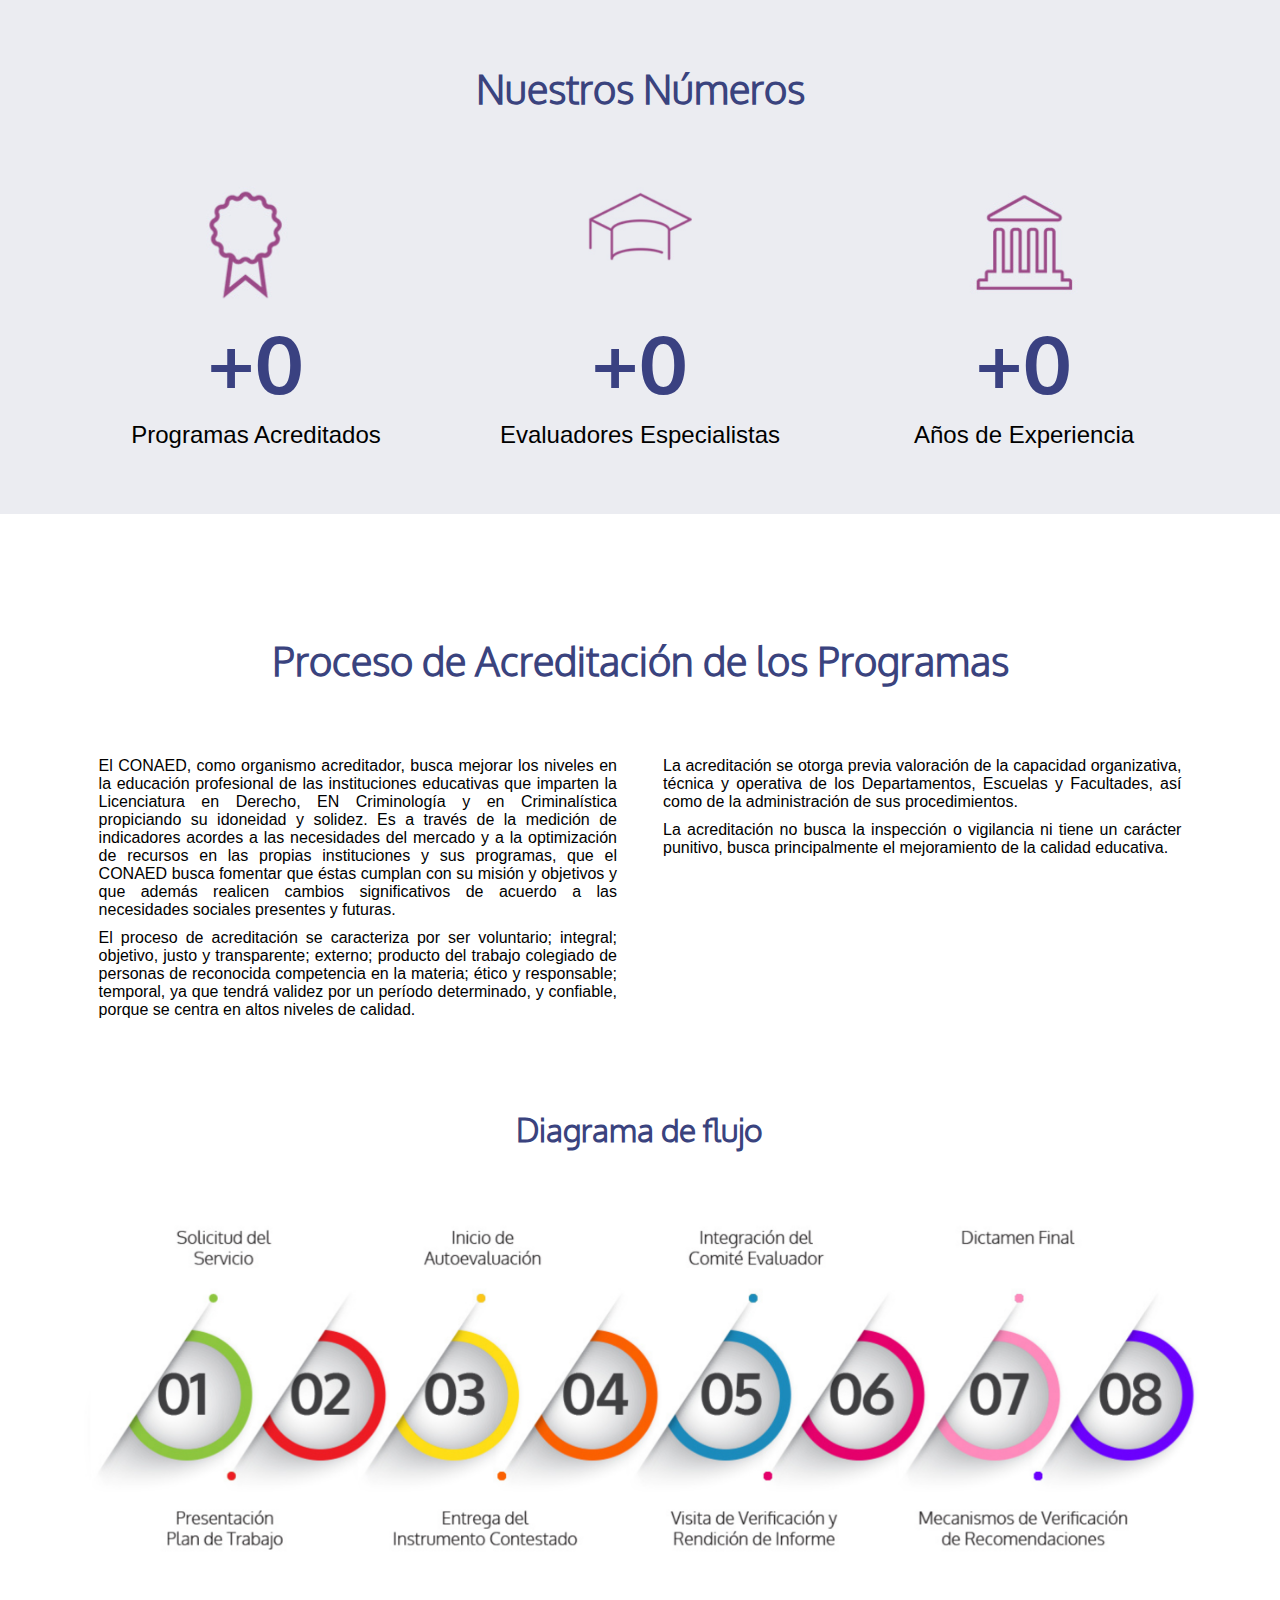
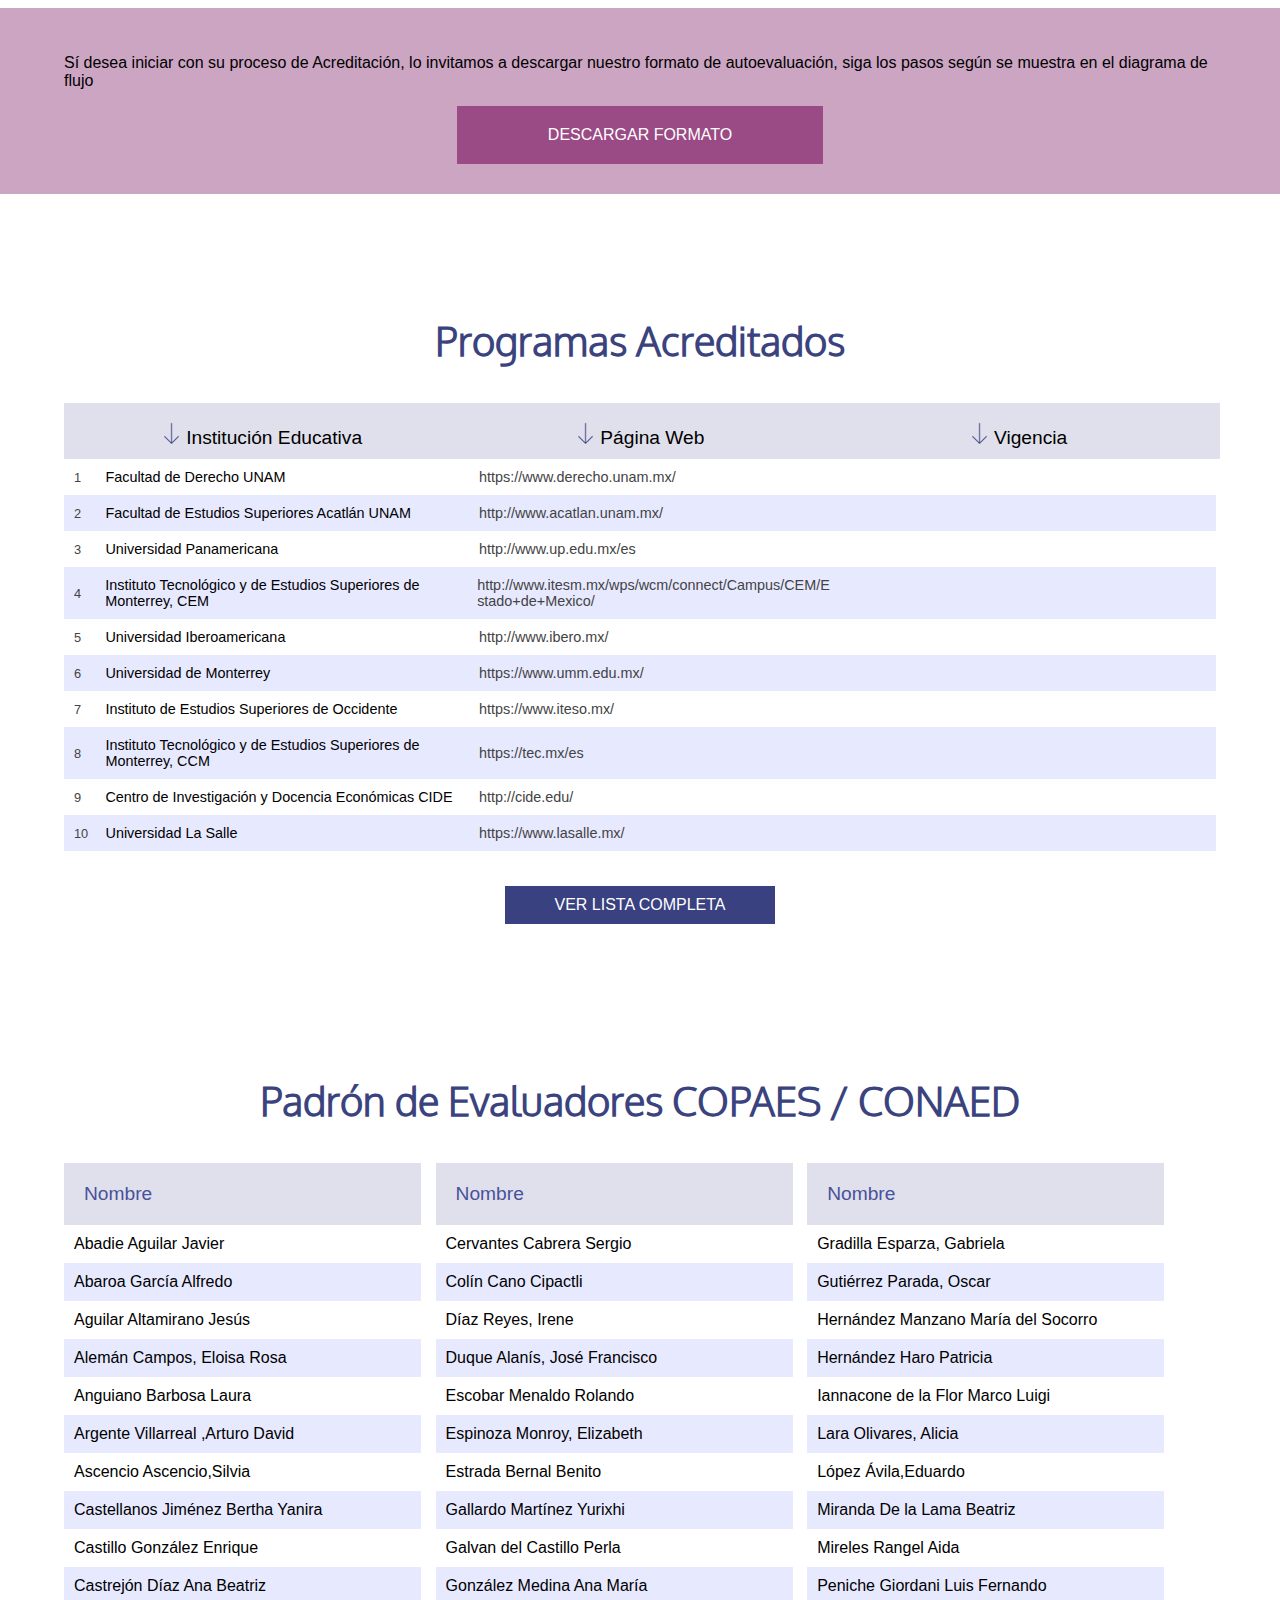
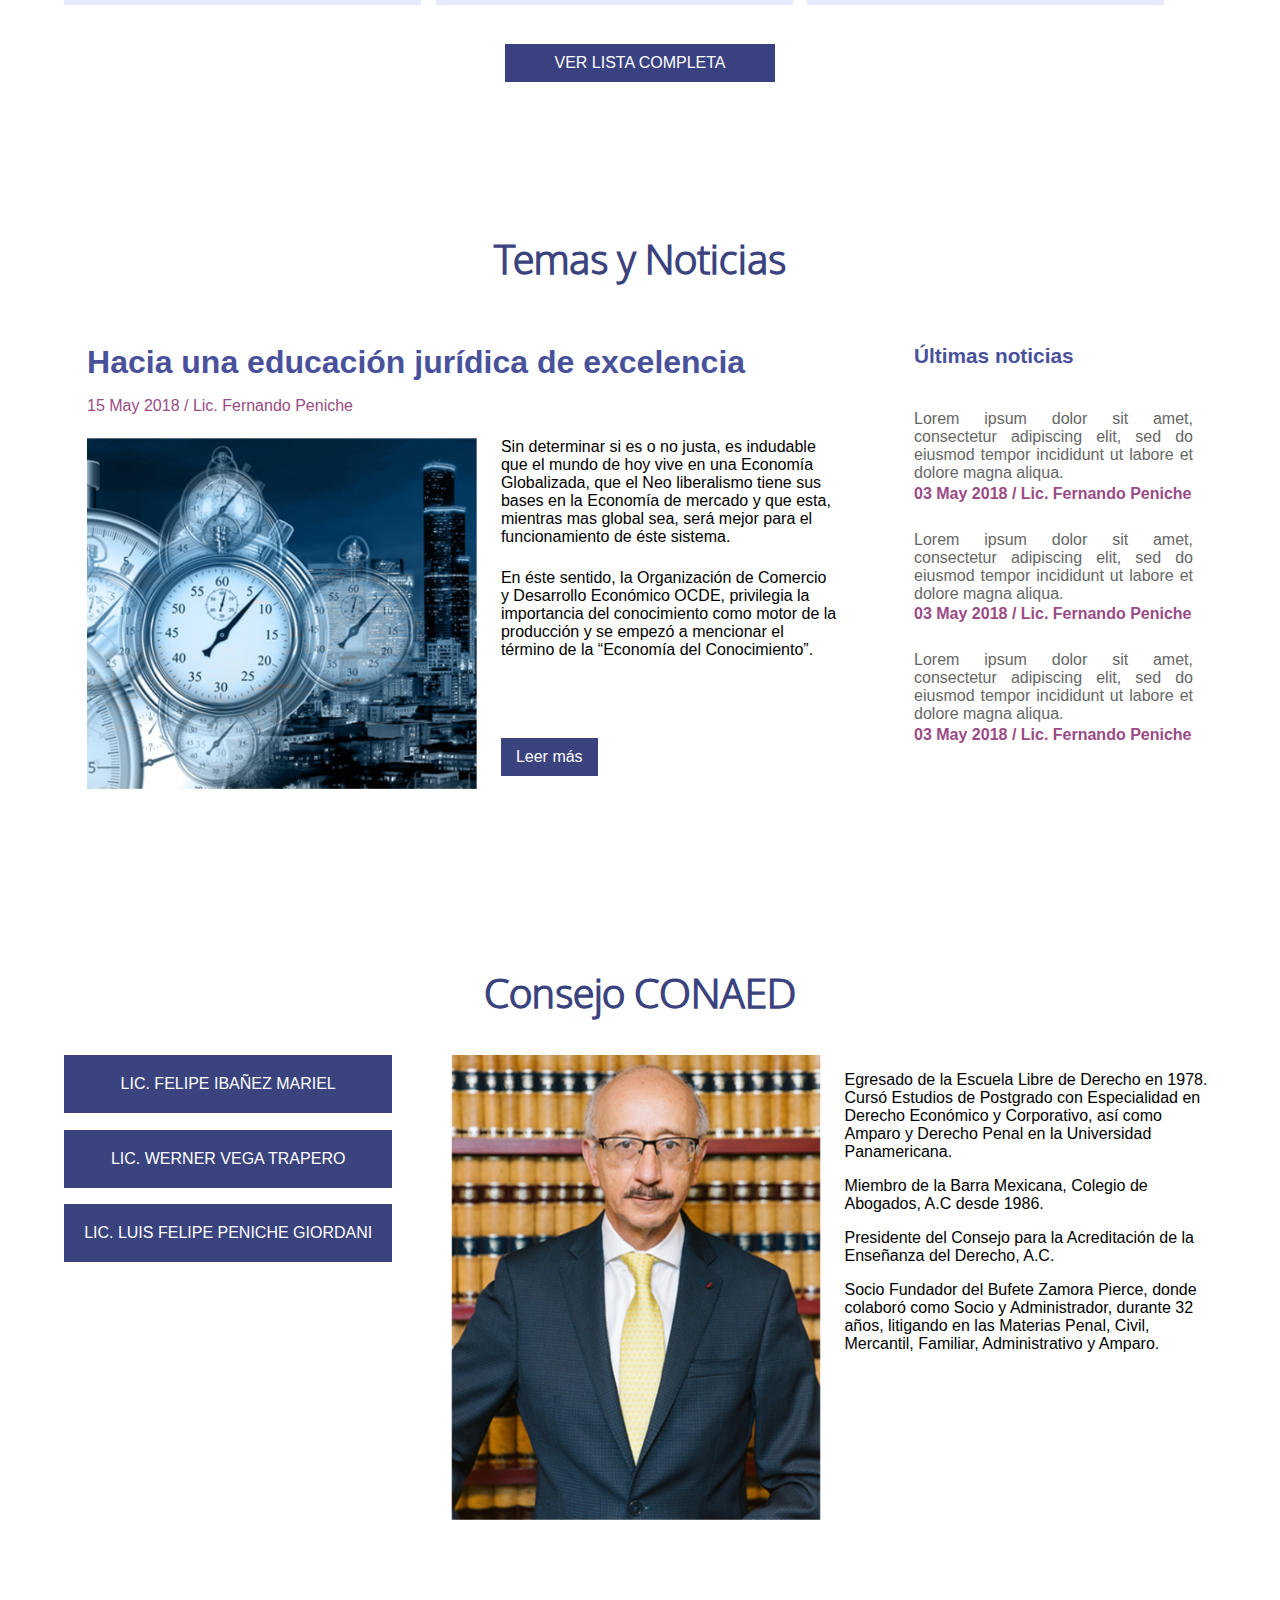
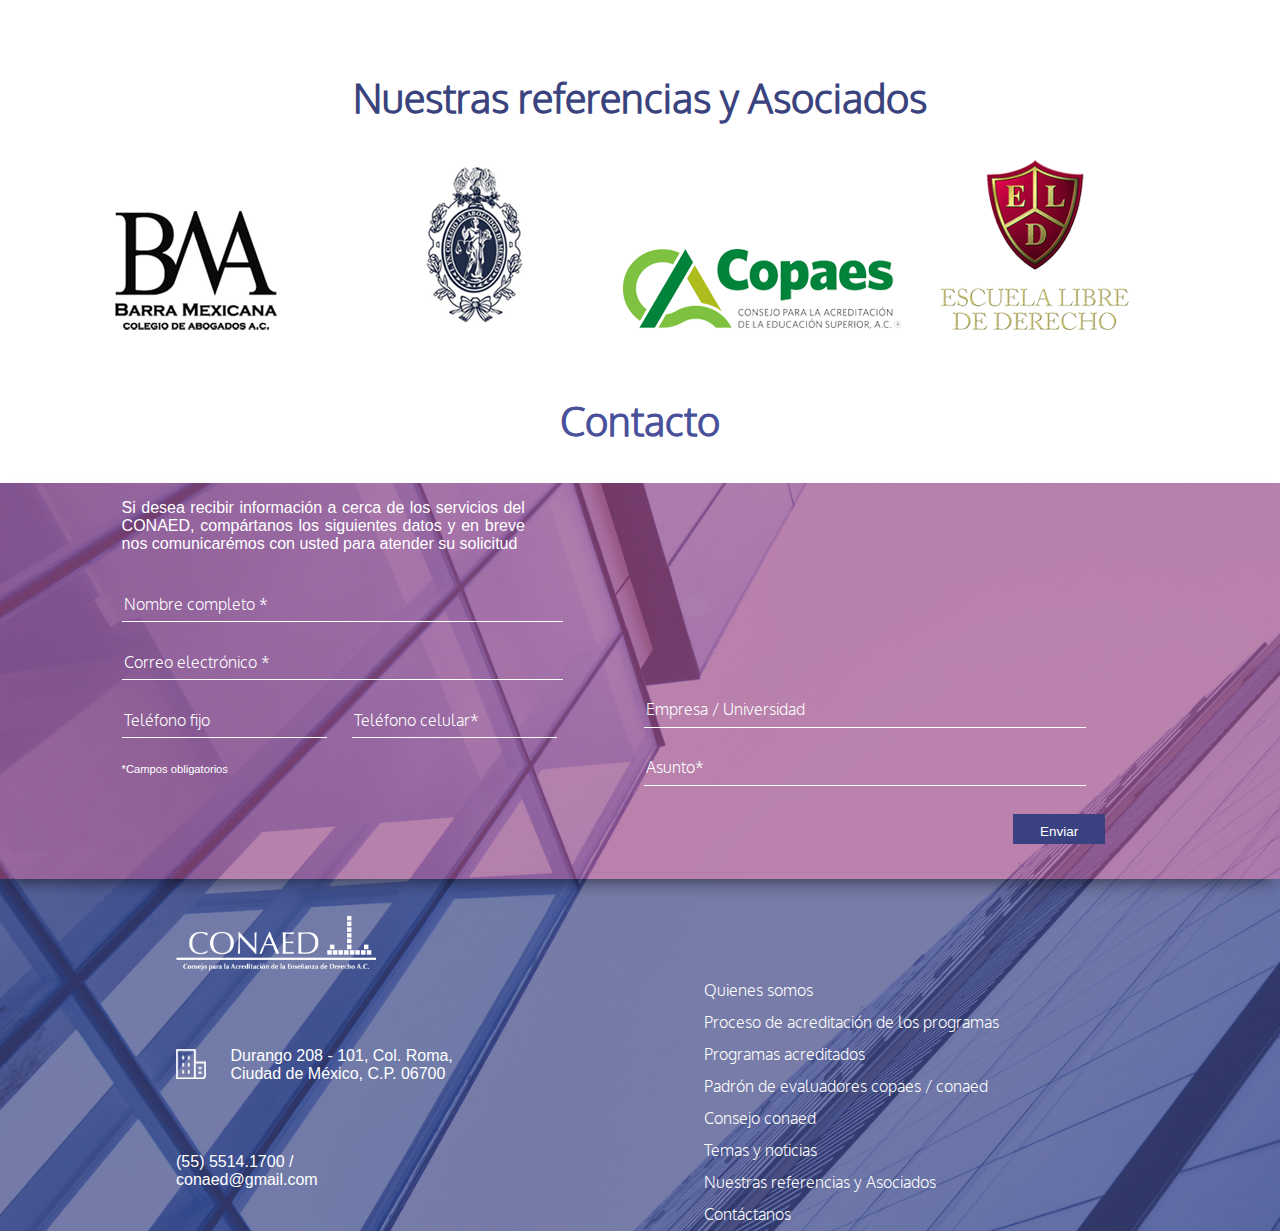
==== commit 3d5fa400: "nuevos file" ====
--- a/index.html
+++ b/index.html
@@ -7,23 +7,501 @@
 <link rel="stylesheet" href="css/swiper.min.css">
 <meta name="viewport" content="width=device-width, user-scalable=no">
 <meta name="keywords" content="" />
-<meta name="description" content="" />
+<meta name="description" content="El CONAEDes una organización civil sin fines de lucro que se constituyó en febrero de 2003, a instancias de la Barra Mexicana Colegio de Abogados A.C. con el propósito de contribuir al desarrollo de la enseñanza del Derecho en México. En abril de 2006, el COPAES lo reconoció como organismo acreditador." />
 <meta name="author" content="Alejandro Espino-2018" />
 <meta name="robots" content="index, follow">
 <meta name="revisit-after" content="5 days">
 <meta name="language" content="ES">
 <meta name="distribution" content="Local">
 <meta name="country" content="MX">
+<link rel="shortcut icon" href="img/favicon.ico" type="image/x-icon">
+<link rel="icon" href="img/favicon.ico" type="image/x-icon">
 
 <style>
-.img{width:100%; height:auto; margin: 0 auto; display:block;}
-img{width:100%; height:100%;}
+
 </style>
 </head>
 <body>
-<div class="img">
-	<img src="img/under-design.jpg" alt="">
-</div>
+
+<header>
+	<div class="cont_header">
+	  <ul class="contact_icons">
+		<li><a href="javascript:void(0)" class="phone_icon" style="margin:0 10px 0 25px;"><img src="img/phone.png" /></a></li>
+		<li class="nmt"><a href="tel:5514.1700" class="phone1">(55) 5514.1700 /</a></li>
+		<li class="nmt"><a href="tel:5538880671" class="phone2">5538880671</a></li>
+		<li><a href="javascript:void(0)" class="email_icon" style="margin:0 0px 0 25px;"><img src="img/email.png" /></a></li>
+		<li><a href="mailto:conaed@gmail.com" class="email">conaed@gmail.com</a></li>
+	  </ul>
+	  <a href="javascript:void(0)" class="btn_menu closed">Menú</a>
+
+	 </div><!--cont_header-->
+	  <span>Consejo para la Acreditación de la Enseñanza del derecho A.C</span>
+
+<nav class="menu_p">
+		<ul>
+			
+			<li><a href="javascript:void(0)" title="quienes_somos" class="btns_menu">Quienes somos</a></li>
+			<li><a href="javascript:void(0)" title="proceso_de_acreditación" class="btns_menu">Proceso de acreditación <br />de los programas</a></li>
+			<li><a href="javascript:void(0)" title="programas_acreditados" class="btns_menu">Programas acreditados</a></li>
+			<li><a href="javascript:void(0)" title="padron_evaluadores" class="btns_menu">Padrón de evaluadores copaes / conaed</a></li>
+			<li><a href="javascript:void(0)" title="consejo" class="btns_menu">Consejo conaed</a></li>
+			<li><a href="javascript:void(0)" title="temas" class="btns_menu">Temas y noticias</a></li>
+			<li><a href="javascript:void(0)" title="referencias" class="btns_menu">Nuestras referencias <br />y Asociados</a></li>
+			
+			
+			<li><a href="javascript:void(0)" title="contacto" class="btns_menu">Contáctanos</a></li>
+		</ul>
+	</nav>
+	<ul class="btns_call_mobile">
+		<li><a href="tel:5514.1700" class="ph1">5514.1700</a>
+		<li><a href="tel:5538880671" class="ph2">5538880671</a>
+	</ul>
+</header>
+<section id="slider" class="">
+		<div class="logo_flot"><img src="img/logo_conaed_bco.png" /></div>
+	<div class="swiper-container">
+		<div class="swiper-wrapper">
+			<div class="swiper-slide"><img src="img/slider/img_1.png"></div>
+			<div class="swiper-slide"><img src="img/slider/img_2.png"></div>
+			<div class="swiper-slide"><img src="img/slider/img_3.png"></div>
+			<div class="swiper-slide"><img src="img/slider/img_4.png"></div>
+		</div>
+  	</div>
+</section>
+<section id="quienes_somos" class="">
+	<article>
+		<h2 class="oxygenlight">Quiénes Somos</h2>
+		<p class="">El <strong>CONAED</strong> es una organización civil sin fines de lucro que se constituyó en febrero de 2003, a instancias de la Barra Mexicana Colegio de Abogados A.C. con el propósito de contribuir al desarrollo de la enseñanza del Derecho en México. En abril de 2006, el COPAES lo reconoció como <strong>organismo acreditador</strong>.</p> 
+
+		<p>Dicho Consejo es la instancia capacitada y reconocida por el Gobierno Federal, a través de la Secretaría de Educación Pública (SEP), para conferir reconocimiento formal a organizaciones que busquen acreditar programas académicos de educación superior ofrecidos por instituciones públicas y particulares. </p>
+
+		
+
+		<div class="blocks_cont">
+				<div class="block">
+					<span class="icon ico1"></span>
+					<h3 class="oxygenlight">Nuestra Misión</h3>
+					<p>La calidad de los servicios de un profesional del Derecho depende en gran medida de la calidad académica de las instituciones educativas que lo han formado.  Sólo instituciones de excelencia podrán dotarlo de las herramientas esenciales, llámese conocimientos, habilidades, aptitudes para la resolución de problemas y ética, que le podrán facilitar las oportunidades para lograr y satisfacer su potencial personal y vocacional además de permitirle fungir como un profesional de la sociedad.</p>
+					<p>El <strong>CONAED</strong> busca contribuir a establecer los criterios básicos de calidad que requiere la educación y profesión jurídica en México a través de la verificación de los esquemas que se utilizan para la educación en el campo del Derecho, mismos que habrán de ser acordes con los avances de la ciencia y la técnica jurídica, tanto a nivel nacional como internacional, así como con las exigencias sociales, productivas y de servicio.</p>	
+				</div><!--blocks-->
+				<div class="block">
+					<span class="icon ico2"></span>
+					<h3 class="oxygenlight">Nuestra Visión</h3>
+					<p>Consolidarse como el referente de calidad de la educación jurídica en México, con estándares internacionales, así como el principal promotor de mejores esquemas de enseñanza y procesos de mejora continua, con la capacidad de unir esfuerzos para asegurar la calidad académica de las instituciones educativas que impartan el Programa en Derecho a nivel nacional.</p>
+				</div>
+			</div><!--blocks_cont-->
+		
+		</article>
+</section>
+<section id="numeros" class="bg1">
+	<article>
+		<h2 class="oxygenlight">Nuestros Números</h2>
+		<ul class="nums">
+			<li>
+				<span class="img n_ico1"></span>
+				<span id="n1" class="numbers">0</span>
+				<span class="titles">Programas Acreditados</span>
+			</li>
+			<li>
+				<span class="img n_ico2"></span>
+				<span id="n2" class="numbers">0</span>
+				<span class="titles">Evaluadores Especialistas</span>
+			</li>
+			<li>
+				<span class="img n_ico3"></span>
+				<span id="n3" class="numbers">0</span>
+				<span class="titles">Años de Experiencia</span>
+			</li>
+		</ul>
+	</article>
+</section>
+<section id="proceso_de_acreditación" class="">
+	<article>
+		<h2 class="oxygenlight">Proceso de Acreditación de los Programas</h2>
+		<div class="blocks_cont">
+			<div class="block">
+				
+				<p>El CONAED, como organismo acreditador, busca mejorar los niveles en la educación profesional de las instituciones educativas que imparten la Licenciatura en Derecho, EN Criminología y en Criminalística propiciando su idoneidad y solidez.  Es a través de la medición de indicadores acordes a las necesidades del mercado y a la optimización de recursos en las propias instituciones y sus programas, que el CONAED busca fomentar que éstas cumplan con su misión y objetivos y que además realicen cambios significativos de acuerdo a las necesidades sociales presentes y futuras.</p>
+				<p>El proceso de acreditación se caracteriza por ser voluntario; integral; objetivo, justo y transparente; externo; producto del trabajo colegiado de personas de reconocida competencia en la materia; ético y responsable; temporal, ya que tendrá validez por un período determinado, y confiable, porque se centra en altos niveles de calidad.</p>	
+			</div><!--blocks-->
+			<div class="block">
+				<p>La acreditación se otorga previa valoración de la capacidad organizativa, técnica y operativa de los Departamentos, Escuelas y Facultades, así como de la administración de sus procedimientos. </p>
+				<p>La acreditación no busca la inspección o vigilancia ni tiene un carácter punitivo, busca principalmente el mejoramiento de la calidad educativa. 
+</p>
+				</div>
+			</div><!--blocks_cont-->
+
+			<h3 class="oxygenlight">Diagrama de flujo</h3>
+			<div class="img_diagrama"><img src="img/d_flujo.png" alt="" /></div>
+			
+</article>
+</section><!--proceso de acreditacion-->
+<section id="descarga" class="bg2 np1">
+	<article>
+		<p class="txt-c">Sí desea iniciar con su proceso de Acreditación, lo invitamos a descargar nuestro formato de autoevaluación, siga los pasos según se muestra en el diagrama de flujo</p>
+		<a href="files/Instrumento de autoevaluación 2018.docx" class="descargas" title="Descargar archivo">DESCARGAR FORMATO</a>
+	</article>
+</section><!--descargas-->
+<section id="programas_acreditados" class="">
+	<article>
+		<h2 class="oxygenlight">Programas Acreditados</h2>
+		
+		<div class="row_titulo">
+			<span class="col1">Institución Educativa</span>
+			<span class="col2">Página Web</span>
+			<span class="col3">Vigencia</span>
+		</div>
+		<ul class="programas">
+			<li>
+				<span class="num">1</span>
+				<span>Facultad de Derecho UNAM</span>
+				<a href="https://www.derecho.unam.mx/" target="_blank">https://www.derecho.unam.mx/</a>
+				<span></span>
+				
+			</li>
+			<li>
+				<span class="num">2</span>
+				<span>Facultad de Estudios Superiores Acatlán UNAM</span>
+				<a href="http://www.acatlan.unam.mx/" target="_blank">http://www.acatlan.unam.mx/</a>
+				<span></span>
+				
+			</li>
+			<li>
+				<span class="num">3</span>
+				<span>Universidad Panamericana</span>
+				<a href="http://www.up.edu.mx/es" target="_blank">http://www.up.edu.mx/es</a>
+				<span></span>
+				
+			</li>
+			<li>
+				<span class="num">4</span>
+				<span>Instituto Tecnológico y de Estudios Superiores de Monterrey, CEM</span>
+				<a href="http://www.itesm.mx/wps/wcm/connect/Campus/CEM/Estado+de+Mexico/" target="_blank">http://www.itesm.mx/wps/wcm/connect/Campus/CEM/Estado+de+Mexico/</a>
+				<span></span>
+				
+			</li>
+			<li>
+				<span class="num">5</span>
+				<span>Universidad Iberoamericana</span>
+				<a href="http://www.ibero.mx/" target="_blank">http://www.ibero.mx/</a>
+				<span></span>
+				
+			</li>
+			<li>
+				<span class="num">6</span>
+				<span>Universidad de Monterrey</span>
+				<a href="https://www.umm.edu.mx/" target="_blank">https://www.umm.edu.mx/</a>
+				<span></span>
+				
+			</li>
+			<li>
+				<span class="num">7</span>
+				<span>Instituto de Estudios Superiores de Occidente</span>
+				<a href="hhttps://www.iteso.mx/" target="_blank">https://www.iteso.mx/</a>
+				<span></span>
+				
+			</li>
+			<li>
+				<span class="num">8</span>
+				<span>Instituto Tecnológico y de Estudios Superiores de Monterrey, CCM</span>
+				<a href="https://tec.mx/es" target="_blank">https://tec.mx/es</a>
+				<span></span>
+				
+			</li>
+			<li>
+				<span class="num">9</span>
+				<span>Centro de Investigación y Docencia Económicas CIDE</span>
+				<a href="http://cide.edu/" target="_blank">http://cide.edu/</a>
+				<span></span>
+				
+			</li>
+			<li>
+				<span class="num">10</span>
+				<span>Universidad La Salle</span>
+				<a href="https://www.lasalle.mx/" target="_blank">https://www.lasalle.mx/</a>
+				<span></span>
+				
+			</li>
+		</ul>
+		<a href="" class="lista_c">ver lista completa</a>
+	</article>
+</section><!--ntec-->
+	<section id="padron_evaluadores">
+		<style>
+			
+		</style>
+			<article>
+					<h2 class="oxygenlight">Padrón de Evaluadores COPAES / CONAED</h2>
+					<div class="cont_names">
+						<span class="title_top">Nombre</span>
+						<ul class="padron">
+							<li><span>Abadie Aguilar Javier</span></li>
+							<li><span>Abaroa García Alfredo</span></li>
+							<li><span>Aguilar Altamirano Jesús</span></li>
+							<li><span>Alemán Campos, Eloisa Rosa</span></li>
+							<li><span>Anguiano Barbosa Laura</span></li>
+							<li><span>Argente Villarreal ,Arturo David</span></li>
+							<li><span>Ascencio Ascencio,Silvia</span></li>
+							<li><span>Castellanos Jiménez Bertha Yanira</span></li>
+							<li><span>Castillo González Enrique</span></li>
+							<li><span>Castrejón Díaz Ana Beatriz</span></li>
+						</ul>
+					</div>
+					<div class="cont_names">
+						<span class="title_top">Nombre</span>	
+						<ul class="padron">
+							<li><span>Cervantes Cabrera Sergio</span></li>
+							<li><span>Colín Cano Cipactli</span></li>
+							<li><span>Díaz Reyes, Irene</span></li>
+							<li><span>Duque Alanís, José Francisco</span></li>
+							<li><span>Escobar Menaldo Rolando</span></li>
+							<li><span>Espinoza Monroy, Elizabeth</span></li>
+							<li><span>Estrada Bernal Benito</span></li>
+							<li><span>Gallardo Martínez Yurixhi</span></li>
+							<li><span>Galvan del Castillo Perla</span></li>
+							<li><span>González Medina Ana María</span></li>
+
+						</ul>
+					</div>
+
+					<div class="cont_names">
+						<span class="title_top">Nombre</span>	
+						<ul class="padron">
+							<li><span>Gradilla Esparza, Gabriela</span></li>
+							<li><span>Gutiérrez Parada, Oscar</span></li>
+							<li><span>Hernández Manzano María del Socorro</span></li>
+							<li><span>Hernández Haro Patricia</span></li>
+							<li><span>Iannacone de la Flor Marco Luigi</span></li>
+							<li><span>Lara Olivares, Alicia</span></li>
+							<li><span>López Ávila,Eduardo</span></li>
+							<li><span>Miranda De la Lama Beatriz</span></li>
+							<li><span>Mireles Rangel Aida</span></li>
+							<li><span>Peniche Giordani Luis Fernando</span></li>
+
+						</ul>
+					</div>
+					<a href="" class="lista_c">ver lista completa</a>
+			</article>
+	</section><!--hogar-->
+<section id="temas">
+			<article>
+					<h2 class="oxygenlight">Temas y Noticias</h2>
+					<div class="blocks_cont">
+						<div class="block_t">
+							<h3>Hacia una educación jurídica de excelencia</h3>
+							<span class="sub_">15 May 2018 / Lic. Fernando Peniche</span>
+							<div class="img_t"><img src="img/temas/img1.png" alt="" /></div>
+							<p>Sin determinar si es o no justa, es indudable que el mundo de hoy vive en una Economía Globalizada, que el Neo liberalismo tiene sus bases en la Economía de mercado y que esta,  mientras mas global sea, será mejor para el funcionamiento de éste sistema.</p>
+							<p>En éste sentido, la Organización de Comercio y Desarrollo Económico OCDE, privilegia la importancia del conocimiento como motor de la producción y se empezó a mencionar el término de  la “Economía del Conocimiento”.</p>
+
+ 
+
+							<a href="" class="leer_mas" id="">Leer más</a>
+							<div class="redes_m">
+								<a href="" class=""></span>
+								<a href="" class=""></span>
+								<a href="" class=""></span>
+							</div>
+							<div class="redes"></div>
+					</div>
+					<div class="block_t block_t_r">
+							<h4>Últimas noticias</h4>
+							<ul class="news">
+								<li>
+									<a href="">
+										<span>Lorem ipsum dolor sit amet, consectetur adipiscing elit, sed do eiusmod tempor incididunt ut labore et dolore magna aliqua.</span>
+									</a>
+									<span class="autor"><strong>03 May 2018 / Lic. Fernando Peniche</strong>
+									</span>
+								</li>
+								<li>
+									<a href="">
+										<span>Lorem ipsum dolor sit amet, consectetur adipiscing elit, sed do eiusmod tempor incididunt ut labore et dolore magna aliqua.</span>
+									</a>
+									<span class="autor"><strong>03 May 2018 / Lic. Fernando Peniche</strong>
+									</span>
+								</li>
+								<li>
+									<a href="">
+										<span>Lorem ipsum dolor sit amet, consectetur adipiscing elit, sed do eiusmod tempor incididunt ut labore et dolore magna aliqua.</span>
+									</a>
+									<span class="autor"><strong>03 May 2018 / Lic. Fernando Peniche</strong>
+									</span>
+								</li>
+							</ul>
+						</div>
+			</article>
+</section><!--pymes-->
+<section id="consejo">
+	<article>
+		<h2 class="oxygenlight">Consejo CONAED</h2>
+		<div class="blocks_cont">
+			<ul class="btns_consejo">
+				<li>
+					<a href="javascript:void(0)" alt="">Lic. Felipe ibañez Mariel</a>
+					<div class="profile_mobile">
+						<div class="img_c">
+								<img src="img/consejo/felipe_ibanez.png" alt="" />
+						</div><!--img_c-->
+
+						<div class="resena">
+							<p>Egresado de la Escuela Libre de Derecho en 1978. Cursó Estudios de Postgrado con Especialidad en Derecho  Económico y Corporativo, así como Amparo y Derecho Penal en la Universidad Panamericana.</p>
+							<p>Miembro de la Barra Mexicana, Colegio de Abogados, A.C desde 1986.</p>
+							<p>Presidente del Consejo para la Acreditación de la Enseñanza del Derecho, A.C.</p>
+							<p>Socio Fundador del Bufete Zamora Pierce, donde colaboró como Socio y Administrador, durante 32 años, litigando en las Materias Penal, Civil, Mercantil, Familiar, Administrativo y Amparo.</p>
+			    		</div>
+
+					</div><!--profile_mobile-->
+			    </li>
+				<li><a href="javascript:void(0)" alt="">Lic. Werner vega trapero</a></li>
+				<li><a href="javascript:void(0)" alt="">Lic. Luis Felipe Peniche giordani</a></li>
+			</ul>
+			<div class="profile">
+				<div class="img_c"><img src="img/consejo/felipe_ibanez.png" alt="" /></div>
+
+				<div class="resena">
+					<p>Egresado de la Escuela Libre de Derecho en 1978. Cursó Estudios de Postgrado con Especialidad en Derecho  Económico y Corporativo, así como Amparo y Derecho Penal en la Universidad Panamericana.</p>
+							<p>Miembro de la Barra Mexicana, Colegio de Abogados, A.C desde 1986.</p>
+							<p>Presidente del Consejo para la Acreditación de la Enseñanza del Derecho, A.C.</p>
+							<p>Socio Fundador del Bufete Zamora Pierce, donde colaboró como Socio y Administrador, durante 32 años, litigando en las Materias Penal, Civil, Mercantil, Familiar, Administrativo y Amparo.</p>
+			    </div>
+			</div><!--profile-->
+		</div><!--blocks_cont-->
+	</article>
+</section><!--Consejo-->
+<section id="referencias">
+	<article>
+		<h2 class="oxygenlight">Nuestras referencias y Asociados</h2>
+		<!--<div id="slider_2" class="swiper-container-2">
+			<div class="swiper-wrapper">
+				<div class="swiper-slide logos"><img src="img/logo_1.png"></div>
+				<div class="swiper-slide logos"><img src="img/logo_2.png"></div>
+				<div class="swiper-slide logos"><img src="img/logo_3.png"></div>
+				<div class="swiper-slide logos"><img src="img/logo_4.png"></div>
+			</div>
+  		</div>-->
+  		<style>
+  		
+  	</style>
+  		<ul class="logos_reel">
+  			<li><img src="img/logo_1.png"></li>
+  			<li><img src="img/logo_2.png"></li>
+  			<li><img src="img/logo_3.png"></li>
+  			<li><img src="img/logo_4.png"></li>
+  		</ul>
+
+	</article>
+</section><!--consejo-->
+<h2 class="oxygenlight" style="width:100%; height:auto; background:#FFF;text-align: center;font-size:2.5em;color:#49519b">Contacto</h2>
+<div class="bg_on">
+
+<section id="contacto" class="nopadding1">
+	<div class="pant_1"></div>
+		<div class="email_response"></div>
+			<article>
+			<p>Si desea recibir información a cerca de los servicios del CONAED, compártanos 
+los siguientes datos y en breve nos comunicarémos con usted para atender su 
+solicitud</p>
+					
+					
+					<div class="form_cont">
+
+						
+						<form  id="contact_form" class="" action="php/email.php" method="post">
+						
+							<ul class="">
+								<li>
+									<!--<label>Nombre:</label>-->
+									<input type="text" class="br1" name="nombre" required placeholder="Nombre completo *">
+								</li>
+								<li>
+									<!--<label>E-mail:</label>-->
+									<input type="email" class="br1" name="email" required placeholder="Correo electrónico *" >
+								</li>
+								<li class="nwlist">
+									<!--<label>Teléfono:</label>-->
+									<input type="number" class="br1" name="telefono_fijo" placeholder="Teléfono fijo" maxlength="10">
+								</li>
+								<li class="nwlist">
+									
+									<input type="number" class="br1" name="telefono_movil" required placeholder="Teléfono celular*" maxlength="10">
+									
+								</li>
+								<li>*Campos obligatorios</li>
+							</ul>
+							<ul>
+
+								<li>
+									<!--<label>E-mail:</label>-->
+									<input type="text" class="br1" name="empresa"  placeholder="Empresa / Universidad">
+								</li>
+								<li>
+										<input type="text" class="br1" name="asunto" required placeholder="Asunto*" maxlength="200">
+								</li>
+								<!--<li class="" style="opacity:0;">
+									
+									<input type="text" class="br1" name="" placeholder=" ">
+								</li>-->
+								<li class="">
+									<input type="hidden" name="mensaje" value="0" />
+							<div class="g-recaptcha" style="margin:3% 0;" data-sitekey="6LcU61YUAAAAAEGmBx43bOsX1NAI3dUR7kpXr5yy" required></div>
+								</li>
+								
+								<li> <input type="submit" value="Enviar" class="btn_enviar_m" id="btn_envio" ></li>
+							</ul>
+							
+							
+							
+						</form>
+					</div><!--form_cont-->
+
+			</article>
+	</section><!--productos-->
+	<!--<ul class="redes_bottom">
+		<li><a href="javascript:void(0)" alt="" class="fb" ></a></li>
+		<li><a href="" alt="" class="tw" ></a></li>
+		<li><a href="" alt="" class="in" ></a></li>
+	</ul>-->
+	<style>
+		
+	</style>
+	<footer class="nopadding1">
+		<div class="pant_2"></div>
+		<div class="left_f">
+			<div class="logo_bco"><img src="img/logo_conaed_bco.png" /></div>
+			<div class="adress">
+				<span class="ico"><img src="img/building.png" /></span>
+				<span class="text">Durango 208 - 101, Col. Roma, Ciudad de México, C.P. 06700</span>
+			</div>
+			<style>
+			.phone_foot{width:100%;display:block;color:#FFF; }
+			.email_foot{width:100%;display:block;color:#FFF;}
+		</style>
+			<div class="adress">
+				<a href="tel:5514.1700" class="phone_foot">(55) 5514.1700 / </a>
+				<a href="mailto:conaed@gmail.com" class="email_foot">conaed@gmail.com</a>
+			</div>
+		</div>
+		<div class="right_f">
+			<ul>
+			
+			<li><a href="javascript:void(0)" title="quienes_somos" class="btns_menu_footer">Quienes somos</a></li>
+			<li><a href="javascript:void(0)" title="proceso_de_acreditación" class="btns_menu_footer">Proceso de acreditación de los programas</a></li>
+			<li><a href="javascript:void(0)" title="programas_acreditados" class="btns_menu_footer">Programas acreditados</a></li>
+			<li><a href="javascript:void(0)" title="padron_evaluadores" class="btns_menu_footer">Padrón de evaluadores copaes / conaed</a></li>
+			<li><a href="javascript:void(0)" title="consejo" class="v">Consejo conaed</a></li>
+			<li><a href="javascript:void(0)" title="temas" class="btns_menu_footer">Temas y noticias</a></li>
+			<li><a href="javascript:void(0)" title="referencias" class="btns_menu_footer">Nuestras referencias y Asociados</a></li>
+			
+			
+			<li><a href="javascript:void(0)" title="contacto" class="btns_menu_footer">Contáctanos</a></li>
+		</ul>
+		</div>
+		
+
+	</footer>
+</div><!--main_wrapper-->
+</div><!--bg_on-->
 </body>
 <script src="js/jquery-3.3.1.min.js"></script>
 <script src="js/animate_numbers.js"></script>
@@ -33,7 +511,7 @@
 
 
 <!--<script src="js/map.js"></script>-->
-<!--<script src='https://www.google.com/recaptcha/api.js'></script>-->
+<script src='https://www.google.com/recaptcha/api.js'></script>
 
 <script>
 	
--- a/css/main.css
+++ b/css/main.css
@@ -3,9 +3,9 @@
 @font-face {font-family: oxygenlight;src: url(../fonts/oxygenlight.eot);src:url(../fonts/oxygenlight.woff) format('woff'), url(../fonts/oxygenlight.ttf) format('truetype');}
 @font-face {font-family: oxygenregular;src: url(../fonts/oxygenregular.eot); src:url(../fonts/firasans_bold.woff) format('woff'), url(../fonts/oxygenregular.ttf) format('truetype');}
 
-.oxygenregular{font-family:oxygenregular;}
-.oxygenbold{font-family:oxygenbold;}
-.oxygenlight{font-family:oxygenlight;}
+.oxygenregular{font-family:oxygenregular;color:#3a437e;}
+.oxygenbold{font-family:oxygenbold;color:#3a437e;}
+.oxygenlight{font-family:oxygenlight;color:#3a437e;}
 a{text-decoration:none;}
 ul,ol{list-style: none; padding:0; margin:0;}
 h3,h4,h5{width:90%;margin:5%;font-size:2em; text-align:center;}
@@ -34,11 +34,11 @@
 .logo_flot{position:absolute; top:15%; left:2%; width:200px; height:auto;z-index:3;}
 .logo_flot img{width:100%;height:100%;}
 article{width:90%;margin:0 auto;padding:0 3%;}
-article h2{width:100%;text-align:center;font-size:2em;color:#49519b;}
+article h2{width:100%;text-align:center;font-size:2.5em;color:#49519b;}
 article .blocks_cont{width:100%; overflow:hidden;display: flex;
   justify-content: center;/*align-items: center;*/}
 article .blocks_cont .block{width:45%;padding:2%; display:inline-block; }
-article .blocks_cont .block p{margin:2% 0;}
+article .blocks_cont .block p{margin:2% 0;text-align: justify;}
 article .blocks_cont .block span.icon{width:80px; height:80px; margin:0 auto; display:block; 
  margin-bottom:5%;}
 article .blocks_cont .block_t{width:70%;padding:2%; display:inline-block; ;overflow:hidden;}
@@ -53,7 +53,7 @@
 article .blocks_cont .block_t a.leer_mas{padding:10px 15px; text-align: center; color:#FFF;background:#3a437e; float:left;margin:10% 0 0 3%;}
 article .blocks_cont .block_t ul.news{width:100%; overflow:hidden;margin-top:8%;float:left;}
 article .blocks_cont .block_t ul.news li{float:left;margin:5% 0;}
-article .blocks_cont .block_t ul.news li a{display:block; color:#666;}
+article .blocks_cont .block_t ul.news li a{display:block; color:#666;text-align: justify;}
 article .blocks_cont .block_t ul.news li a:hover{text-decoration:underline;}
 article .blocks_cont .block_t ul.news li span{width:100%;}
 article .blocks_cont .block_t ul.news li span.autor{margin-top:1%;color:#9a4b86;float:left;}
@@ -61,7 +61,7 @@
 article .blocks_cont .block_t .redes_m a{float:left; width:20px; height:20px; }
 article .blocks_cont ul.btns_consejo{width: 30%;display: inline-block;margin-right:5%;}
 article .blocks_cont ul.btns_consejo li{width:100%;float:left;margin-bottom:5%;}
-article .blocks_cont ul.btns_consejo li a{display:block; padding:20px 10px;text-align: center;background:#3a437e;color:#FFF;}
+article .blocks_cont ul.btns_consejo li a{display:block; padding:20px 10px;text-align: center;background:#3a437e;color:#FFF;text-transform:uppercase;}
 article .blocks_cont .profile{width:70%; display: flex;}
 article .blocks_cont .profile .img_c{width:50%; display:inline-block;margin-right:3%;}
 article .blocks_cont .profile .img_c img{width: 100%;height:100%;}
@@ -70,7 +70,7 @@
 article ul.nums li{width:30%;padding:3%;display: inline-block;}
 article ul.nums li span.img{width:120px; height:120px;display:block; margin:0 auto;}
 article ul.nums li span.titles{width:100%; display:block; margin:0 auto; text-align: center;font-size: 1.5em;}
-article ul.nums li span.numbers{width:100%; text-align: center; font-size:5em;margin:0 auto; display:block;margin-top:3%;font-weight: bold;color:#3a4181}
+article ul.nums li span.numbers{width:100%; text-align: center; font-size:5em;margin:0 auto; display:block;margin-top:3%;font-weight: bold;color:#3a4181;font-family: oxygenbold;}
 article ul.nums li span.numbers:before{content:'+';}
 
 .descargas{margin:0 auto;display:block;width:30%; padding:20px 10px; color:#FFF;background:#9a4b85;text-align: center;}
@@ -98,8 +98,8 @@
 #contacto{-webkit-box-shadow: 2px 10px 18px -10px rgba(0,0,0,0.69);-moz-box-shadow: 2px 10px 18px -10px rgba(0,0,0,0.69);box-shadow: 2px 10px 18px -10px rgba(0,0,0,0.69);}
 .pant_2{width:100%; height:100%; position:absolute;background:#3a4181;opacity:0.97;z-index:-1;}
 .nopadding1{padding:0!important;}
-footer{width:100%; position:relative;padding:90px 0 30px 0;overflow:hidden;}
-.form_cont{}
+
+
 /***********************/
 /****listado de programas******/
 article .row_titulo{width:99.5%; display:block; overflow:hidden; height:auto; padding:10px 0 0 10px;background:#e0e0ec;}
@@ -107,14 +107,14 @@
 article .row_titulo span:before{content: url(../img/arrow_down.png);}
 article ul.programas{display:block; width:100%; }
 article ul.programas li{width:100%; display:flex;align-items: center;}
-article ul.programas li span{width:31%;max-width:33%;display: inline-block;font-size: 0.9em;text-align: center;padding:10px;}
+article ul.programas li span{width:31%;max-width:33%;display: inline-block;font-size: 0.9em;text-align: left;padding:10px;}
 article ul.programas li span.num{width:1%;display: inline-block;font-size:0.8em;color:#434343;}
-article ul.programas li a{width:31%;max-width:33%;display: inline-block;font-size: 0.9em;text-align: center;padding:10px;color:#434343;}
+article ul.programas li a{width:31%;max-width:33%;display: inline-block;font-size: 0.9em;text-align: left;padding:10px;color:#434343;word-wrap: break-word!important;}
 article ul.programas li a:hover{text-decoration: underline;}
 ul.programas li:nth-child(odd){background:#FFF;}
 ul.programas li:nth-child(even){background:#e7e9ff}
 a.lista_c{width:20%; margin:0 auto; display:block; margin-top:3%;background:#3a4181; color:#FFF;  text-align: center; text-transform: uppercase;padding:10px 20px;}
-article .cont_names{width:32%; max-width: 33%;display:inline-block;overflow:hidden;margin-right:10px;}
+article .cont_names{width:32%; max-width: 31%;display:inline-block;overflow:hidden;margin-right:10px;}
 article .cont_names span.title_top{width:100%; height:auto; background:#dfe0eb; color:#49519b;font-size:1.2em;padding:20px;display:block;}
 article .cont_names ul.padron{display:block; width:100%; }
 article .cont_names ul.padron li{width:100%; display:flex;align-items: center;}
@@ -122,10 +122,46 @@
 article .cont_names ul.padron li span.num{width:1%;display: inline-block;font-size:0.8em;color:#434343;}
 article .cont_names ul.padron li:nth-child(odd){background:#FFF;}
 article .cont_names ul.padron li:nth-child(even){background:#e7e9ff}
-
-
-
-
+.logos{width:10%; max-width:25%;}
+.logos img{width:100%; height:100%;}
+
+
+/*****************/
+/*form contcato*/
+.form_cont{width:100%; display: block;align-items: top;}
+.form_cont form{padding:20px 0;}
+.form_cont ul{display:inline-block; width:40%; max-width: 46%;margin-left:5%;}
+.form_cont ul li{color:#FFF;font-size:0.7em;margin-bottom:10px;}
+.form_cont input{width:95%; height:30px;font-size:1.2em; background: transparent;
+    border: none; border-bottom:1px solid #FFF;margin-bottom:15px;color:#FFF; font-size:1.2em;}
+.form_cont input::placeholder{color:#FFF; font-size:1.2em;font-family:oxygenlight;}
+.form_cont input[type="submit"].btn_enviar_m{float:right;padding:10px 20px;text-align: center; background:#3a4181;color:#FFF;width:20%; border-bottom: none!important}
+#contacto p{width:35%;display:block;margin-left:5%;color:#FFF;text-align: justify;}
+
+.nwlist{width:46%;display:inline-block;margin-right:14px;}
+
+
+ul.logos_reel{width:100%; height:auto; display:block;}
+ul.logos_reel li{width:23%; margin-right:10px; display:inline-block;text-align: center;}
+
+
+
+
+
+
+footer{width:100%; position:relative;padding:90px 0 30px 0;overflow:hidden;}
+footer img{width:100%; height:100%;}
+footer .left_f{width:55%; max-width:55%;float:left;}
+footer .left_f .logo_bco{width:200px; height:auto;margin:5% 0 0 25%;}
+footer .left_f .logo_bco img{width:100%; height:auto;}
+footer .left_f .adress{width:100%; display:block;margin:10% 0 0 25%;}
+footer .left_f .adress span.ico{display:inline-block;width:30px; height:30px;margin-right:20px;}
+footer .left_f .adress span.text{display:inline-block;color:#FFF;width:250px;font-size:1em;}
+footer .right_f{width:30%; max-width:30%;float:left;}
+footer .right_f ul{width:80%; margin-top:25%; display:block;}
+footer .right_f ul li{width:100%; display:block;padding:5px 0;}
+footer .right_f ul li a{color:#FFF; font-family:oxygenlight;font-size:1em;}
+.email_response{width:100%; height:100%; background:#000;opacity:0.9;position:absolute;color:#FFF; font-size:1.5em;display:none;}
 
 
 
@@ -137,7 +173,7 @@
 
 
 @media screen and (max-width:768px) and (min-width:400px){
-
+article .cont_names{width:100%;max-width: 100%;margin-bottom:30px;}
 .profile_mobile{display:block;overflow:hidden;}
 .profile{display:none!important;}
 .cont_header a.btn_menu{padding-right:0!important;text-indent: -999999px;background-size:17% 60%;background-position: 7px 10px;padding-left:40px;}
@@ -151,7 +187,7 @@
 article ul.nums li{display:block;width:100%;margin-bottom:10%;}
 
 article .blocks_cont .block_t{width: 96%;}
-article .blocks_cont .block_t .img_t, article .blocks_cont .block_t p{width:98%;max-width:98%;padding-left:0;}
+article .blocks_cont .block_t .img_t, article .blocks_cont .block_t p{width:98%;max-width:98%;padding-left:0;text-align: justify;}
 article .blocks_cont .block_t .redes_m{margin:13% 3% 0 0%}
 .block_t_r{width:100%!important;}
 
@@ -162,4 +198,10 @@
 header ul.btns_call_mobile li{width:50%; max-width: 50%;background:#3a437e;border-top:1px solid #FFF;}
 header ul.btns_call_mobile li:first-child{border-right:2px solid #FFF;}
 header ul.btns_call_mobile li a{display:block; padding:10px 5px; text-align: center;font-size:1.2em;color:#FFF;}
+a.lista_c{width:80%;}
+.descargas{width:60%;}
+.logo_flot{top:20%;}
+#contacto p{width:90%;}
+ul.logos_reel li{width:100%;display:block;margin-bottom:15px;}
+.form_cont ul{width:100%; margin-bottom:15px;max-width:90%; display:block;}
 }